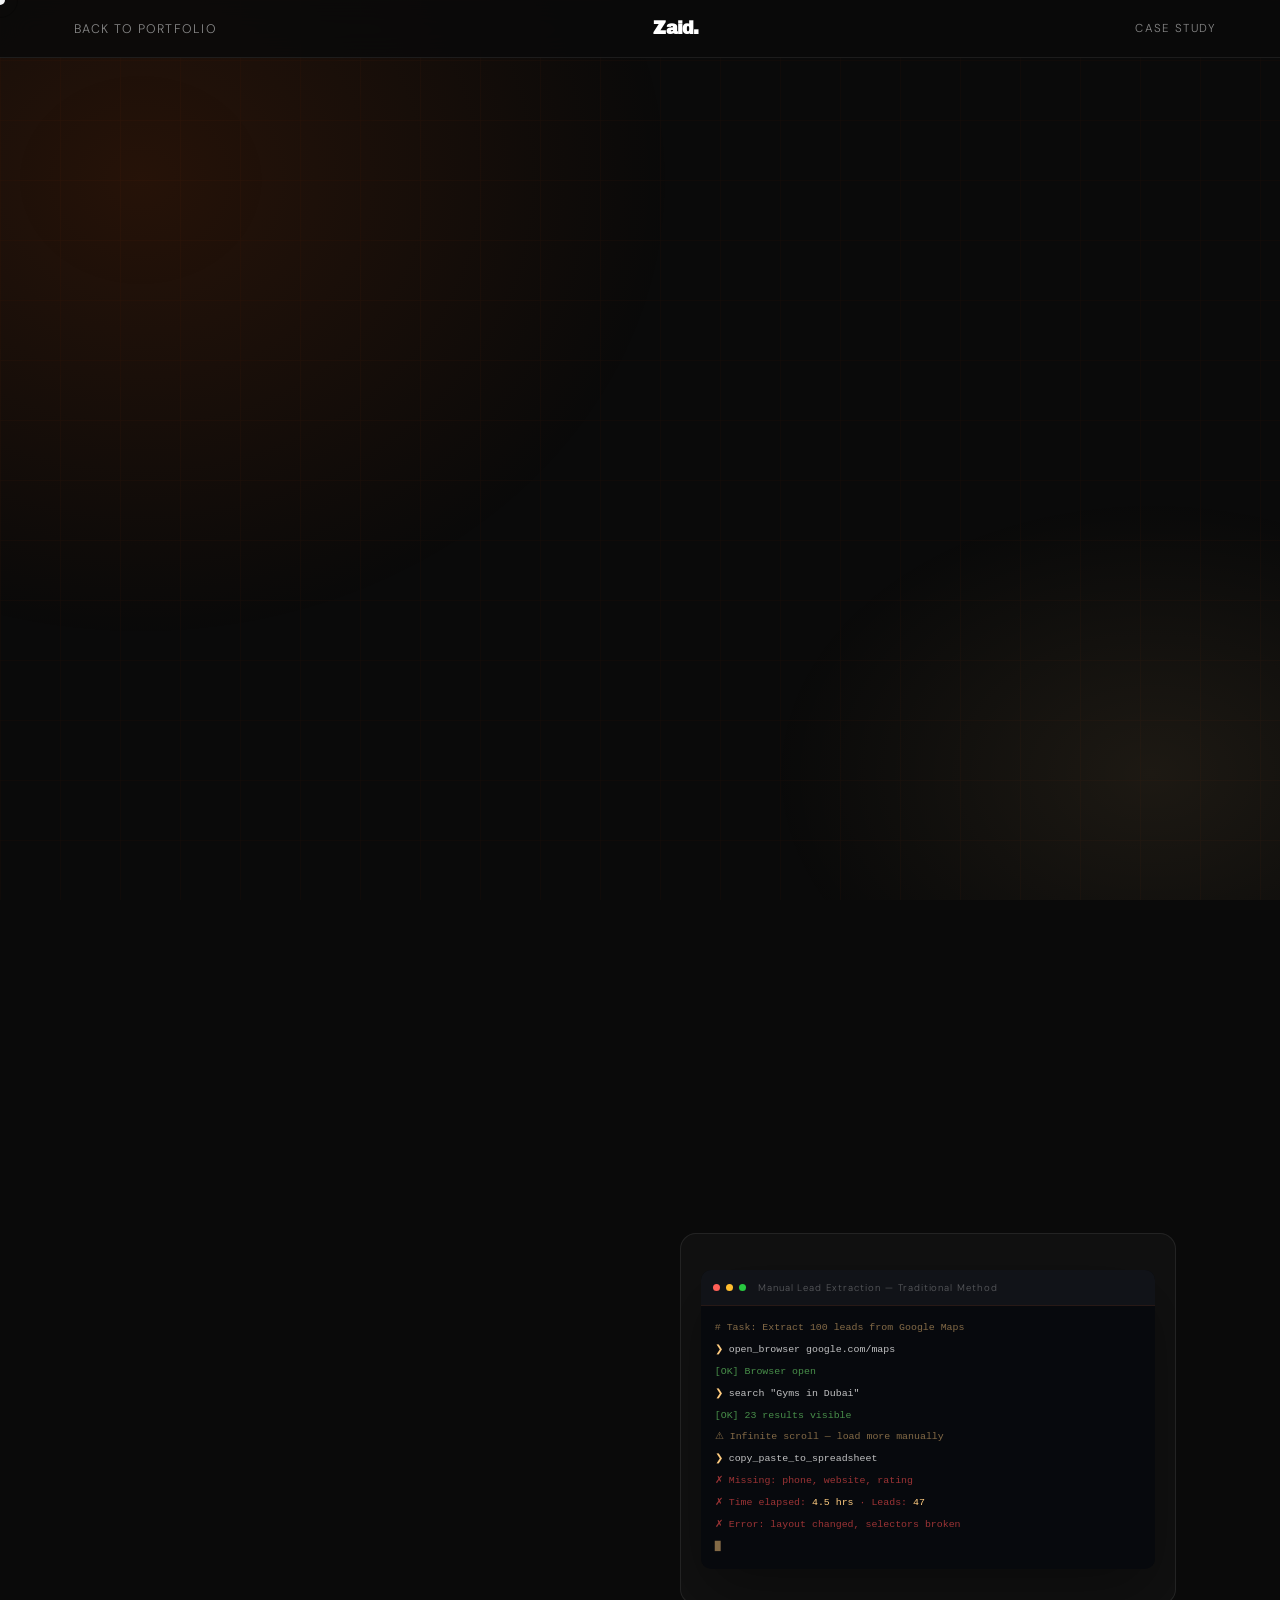
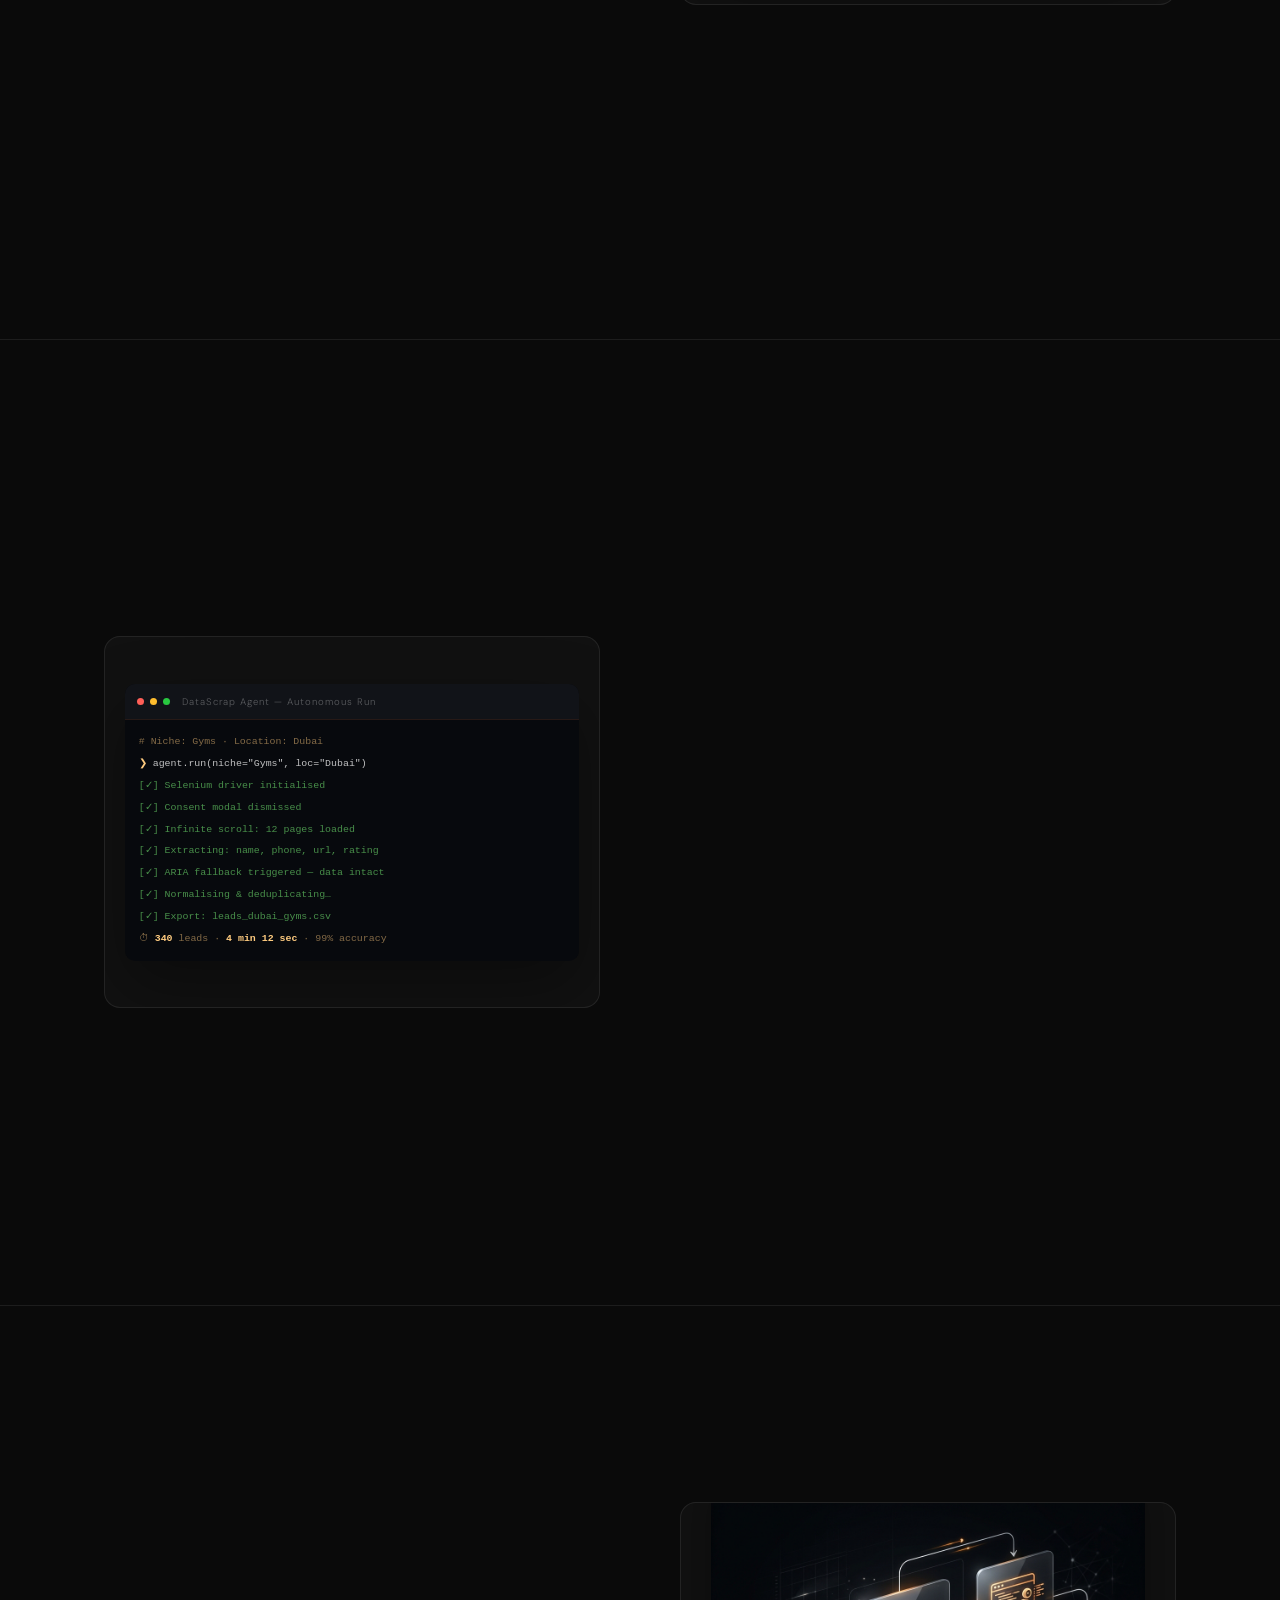
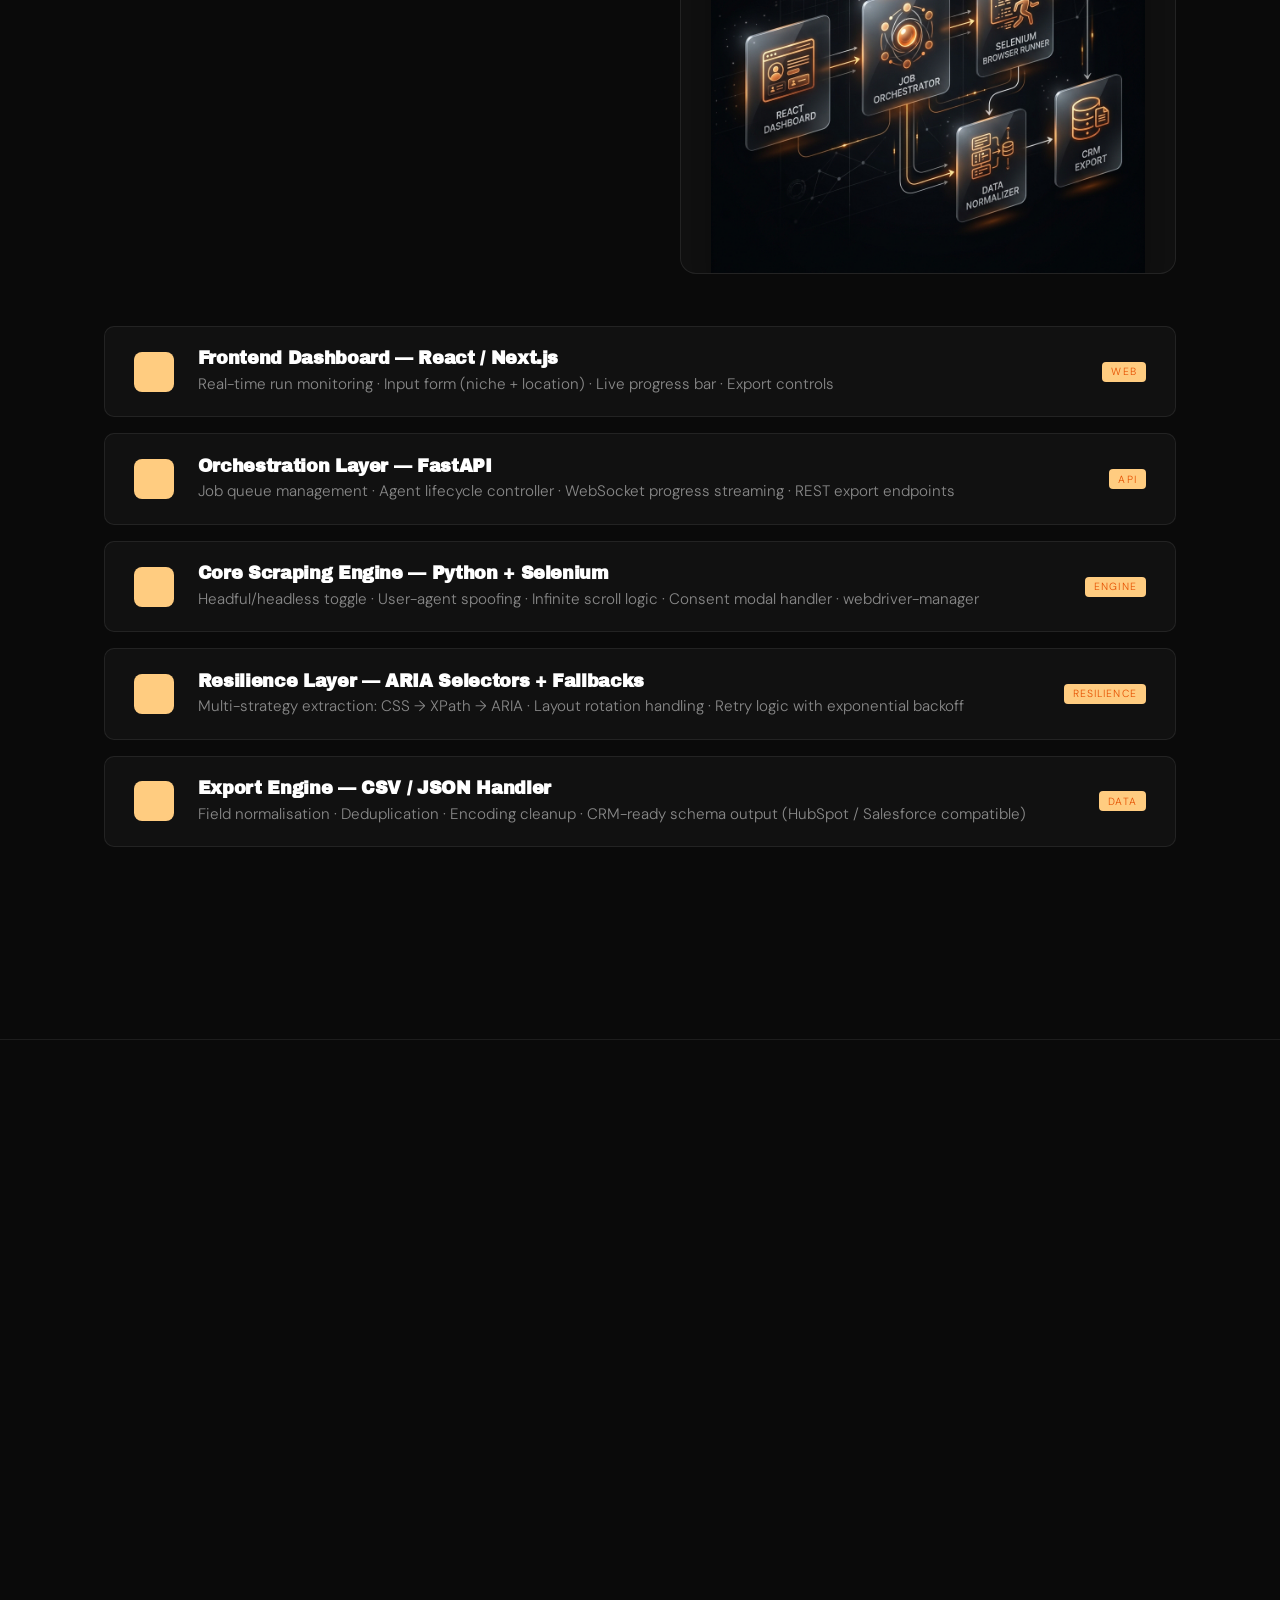
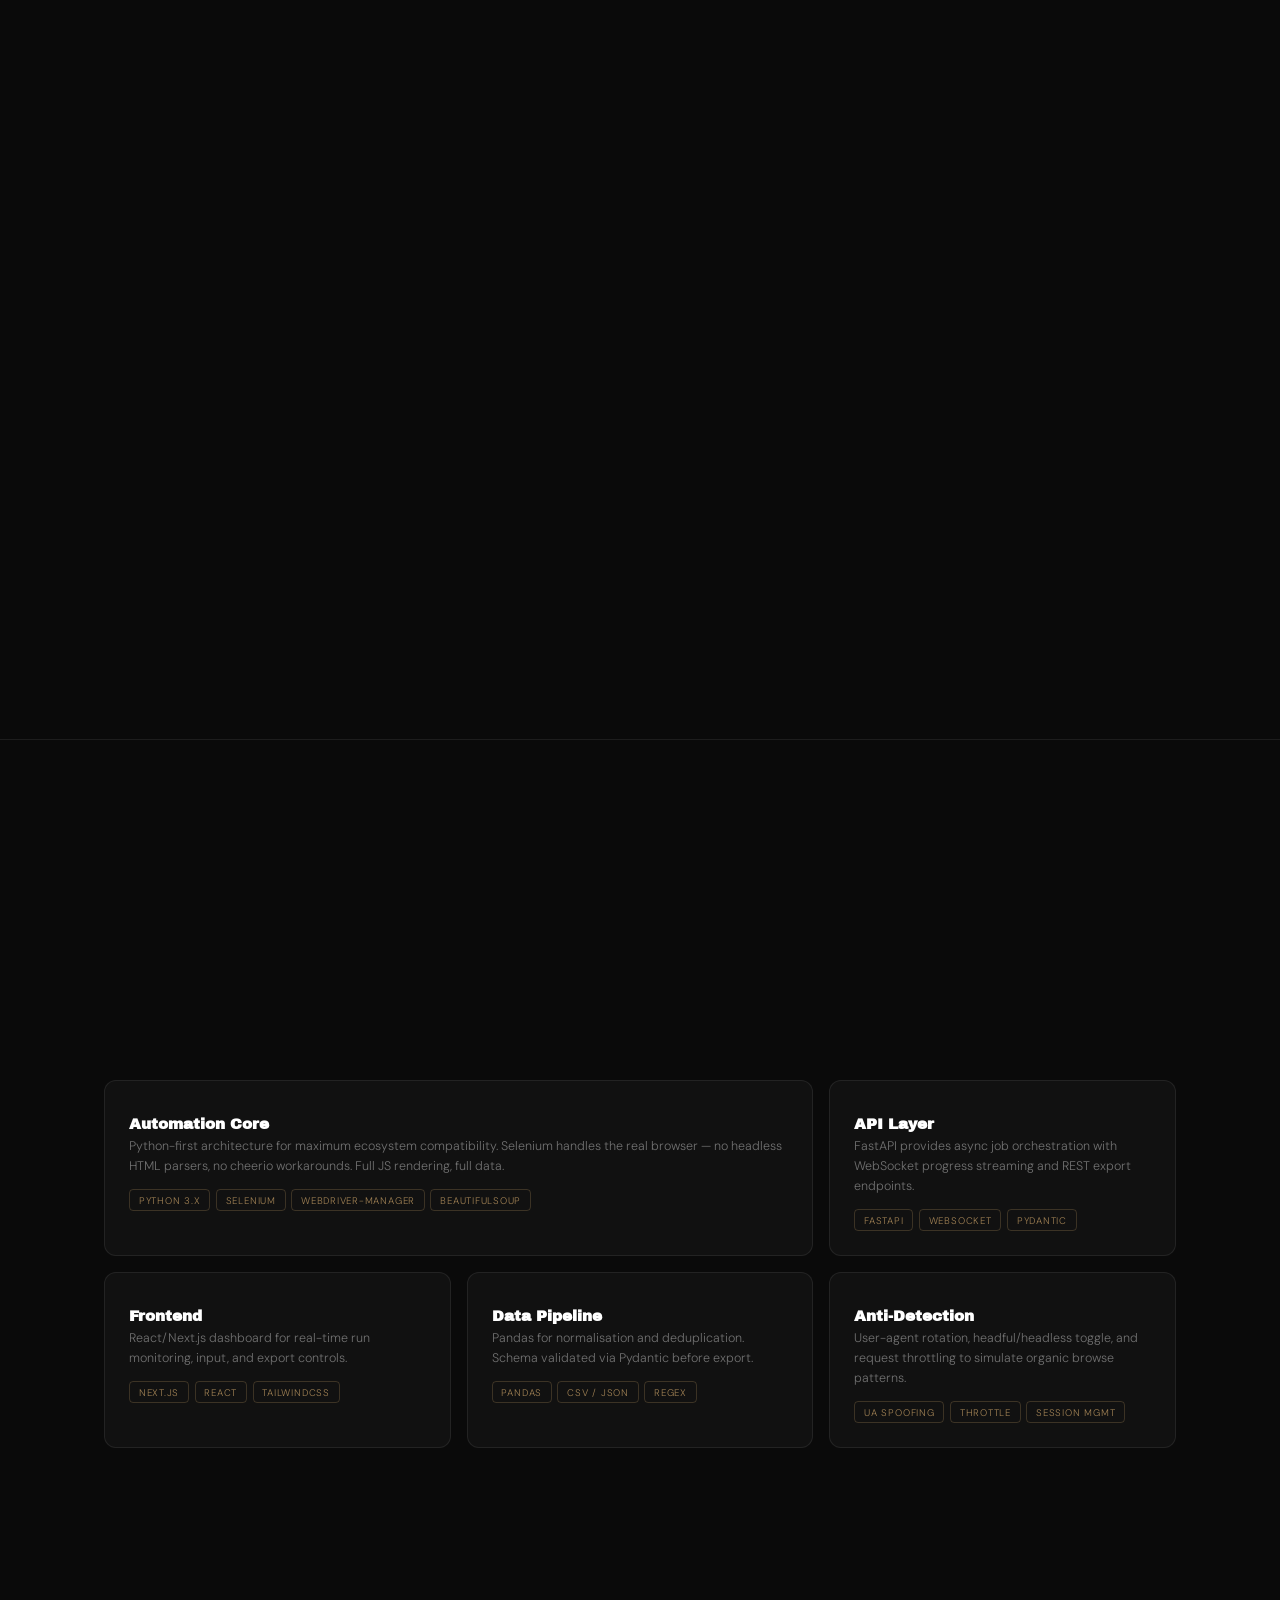
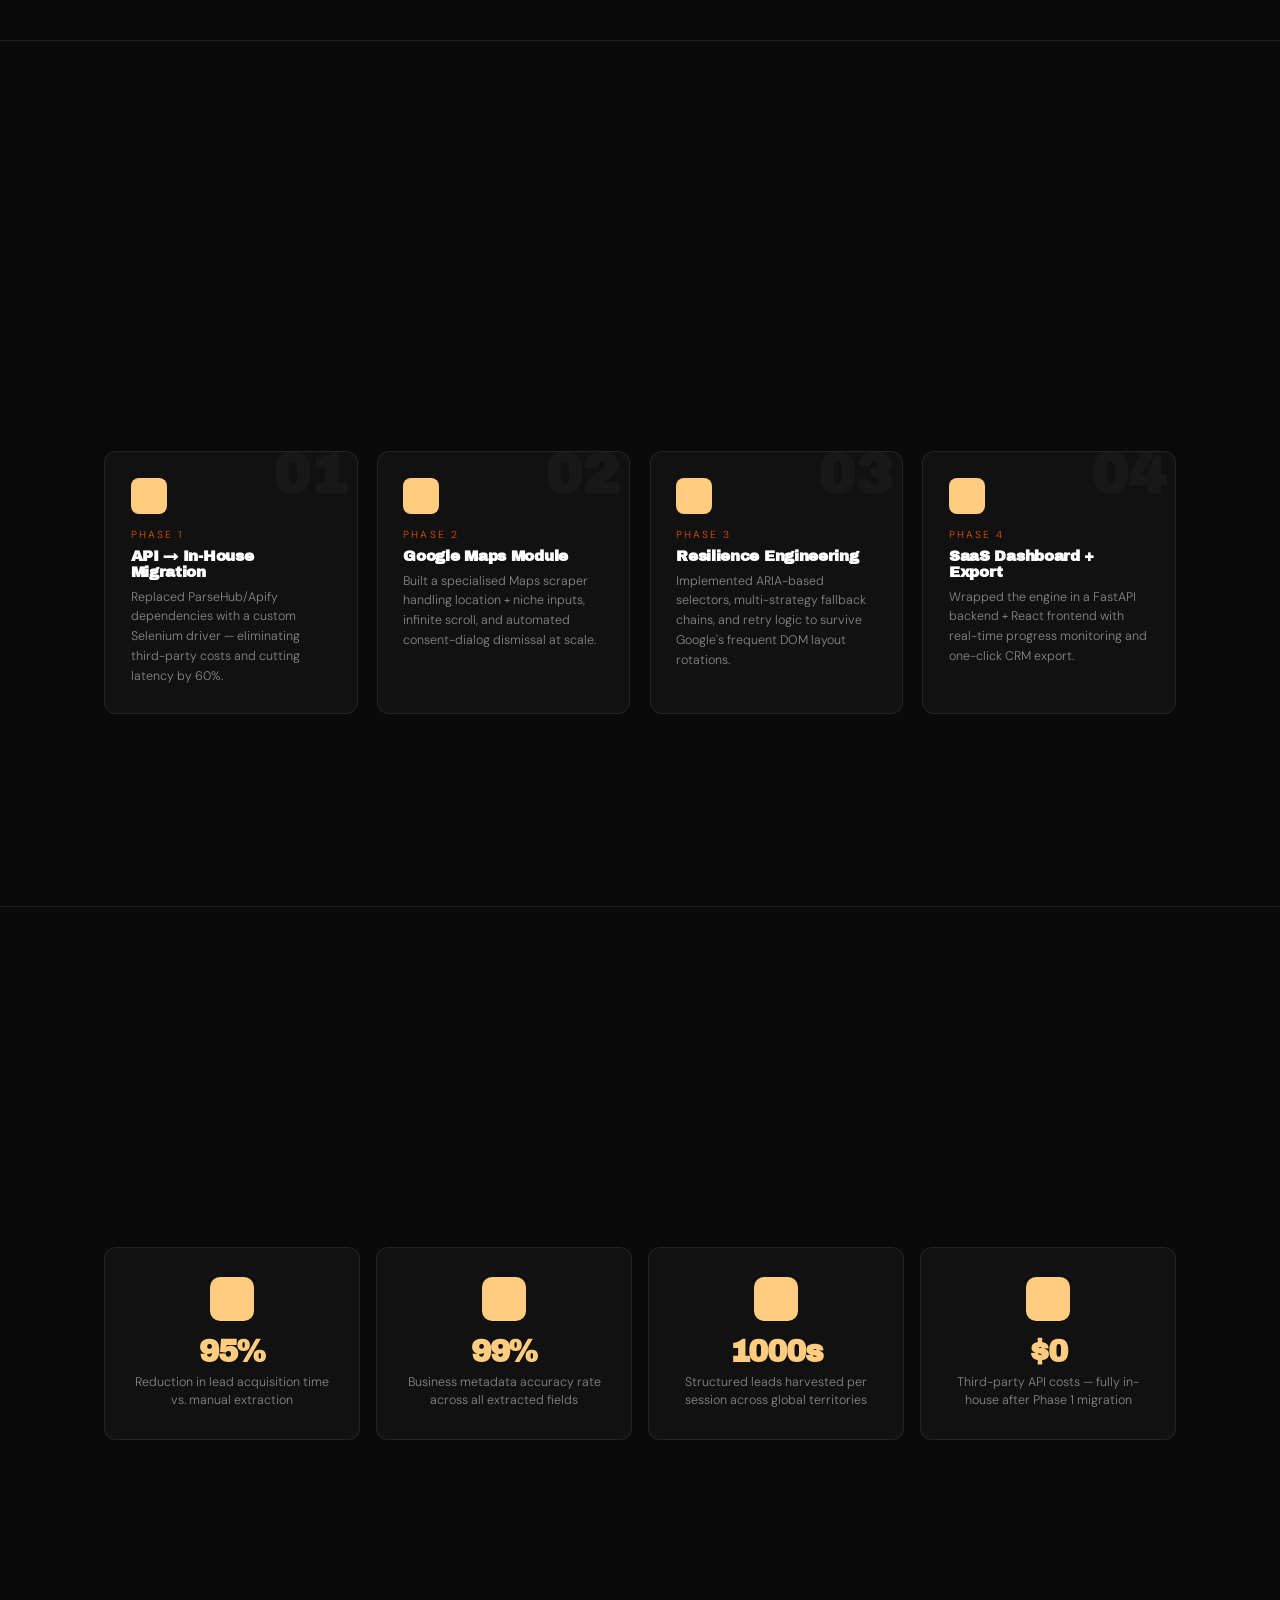
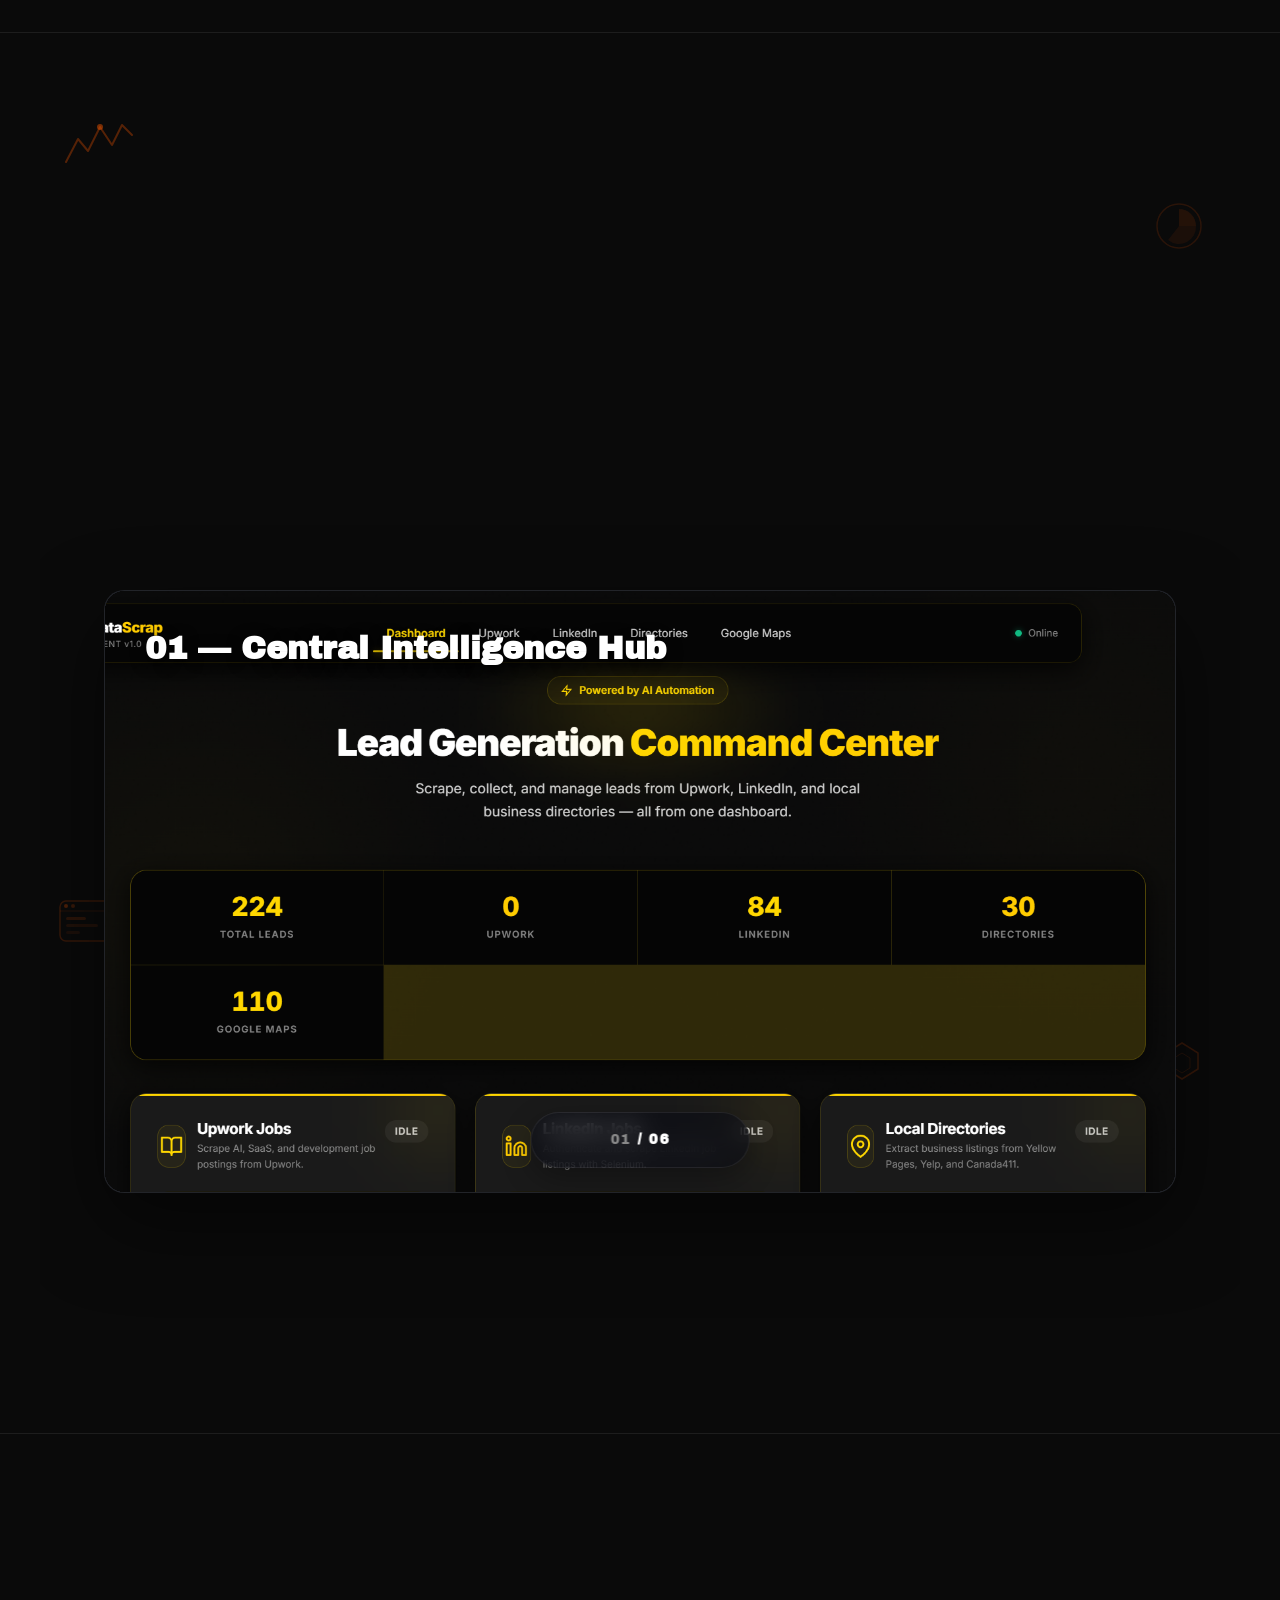
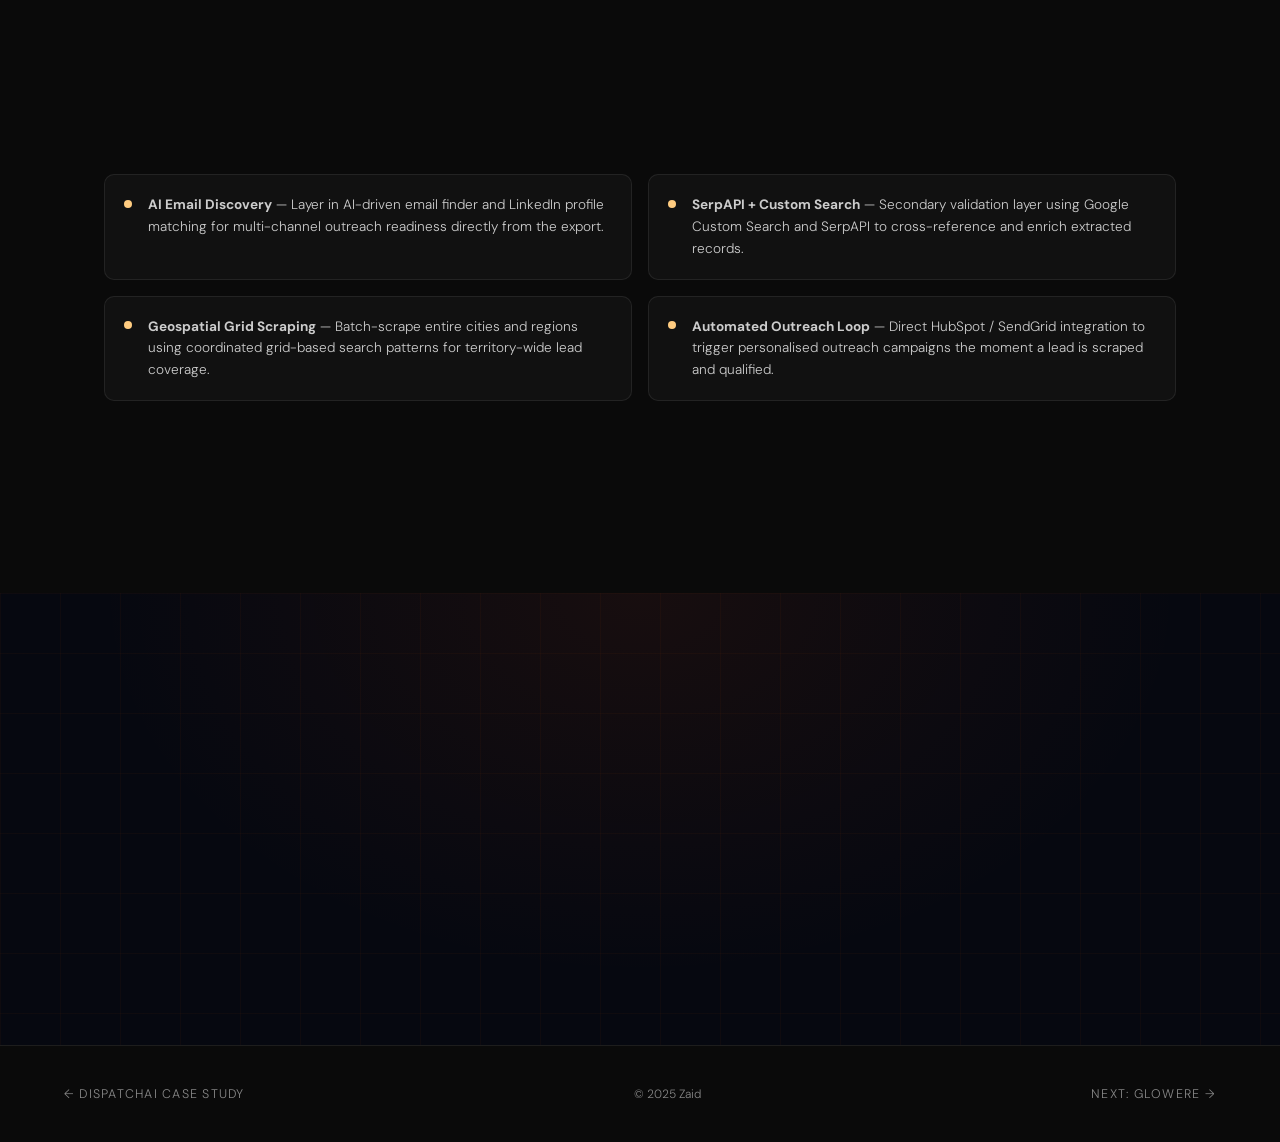
==== case-datascrap.html @ 64cce2a7 "feat: complete portfolio overhaul with DataScrap, improved AI, and design refinements (secure)" ====
<!DOCTYPE html>
<html lang="en">
<head>
<meta charset="UTF-8"/>
<meta name="viewport" content="width=device-width,initial-scale=1.0"/>
<title>DataScrap Agent — Autonomous Lead Generation · Case Study</title>
<link rel="preconnect" href="https://fonts.googleapis.com"/>
<link rel="preconnect" href="https://fonts.gstatic.com" crossorigin/>
<link href="https://fonts.googleapis.com/css2?family=Archivo+Black&family=Archivo:wght@300;400;500;600;700&family=DM+Sans:ital,opsz,wght@0,9..40,300;0,9..40,400;0,9..40,500;1,9..40,300&display=swap" rel="stylesheet"/>
<script src="https://unpkg.com/@phosphor-icons/web@2.1.1/src/index.js"></script>
<script src="https://cdnjs.cloudflare.com/ajax/libs/gsap/3.12.5/gsap.min.js"></script>
<script src="https://cdnjs.cloudflare.com/ajax/libs/gsap/3.12.5/ScrollTrigger.min.js"></script>
<style>
*,*::before,*::after{box-sizing:border-box;margin:0;padding:0}
:root{
  --bg:#0a0a0a;--ink:#ffffff;--mid:#ccc;--soft:#888;--faint:rgba(255,255,255,0.03);--border:rgba(255,255,255,0.08);
  --amber:#E65100;--amber-light:#FFCC80;--amber-glow:rgba(255,204,128,0.25);
  --fd:'Archivo Black',sans-serif;--fb:'DM Sans',sans-serif;
}
html{scroll-behavior:smooth}
body{background:var(--bg);color:var(--ink);font-family:var(--fb);font-weight:300;overflow-x:hidden;cursor:none}
.cursor{position:fixed;width:10px;height:10px;background:var(--ink);border-radius:50%;pointer-events:none;z-index:9999;transform:translate(-50%,-50%);mix-blend-mode:difference}
.cursor-ring{position:fixed;width:36px;height:36px;border:1px solid rgba(0,0,0,0.25);border-radius:50%;pointer-events:none;z-index:9998;transform:translate(-50%,-50%);transition:width .3s,height .3s,border-color .3s}
body:has(a:hover) .cursor-ring,body:has(button:hover) .cursor-ring{width:54px;height:54px;border-color:var(--amber)}

nav{position:fixed;top:0;left:0;right:0;z-index:1000;padding:1.2rem 5vw;display:flex;align-items:center;justify-content:space-between;background:rgba(10,10,10,0.85);backdrop-filter:blur(14px);border-bottom:1px solid var(--border)}
.nav-back{display:inline-flex;align-items:center;gap:.6rem;font-size:.78rem;letter-spacing:.1em;text-transform:uppercase;color:var(--soft);text-decoration:none;transition:color .3s}
.nav-back:hover{color:var(--amber)}
.nav-back i{font-size:1rem}
.nav-logo{font-family:var(--fd);font-size:1.1rem;font-weight:800;letter-spacing:-.04em;color:var(--ink);text-decoration:none}
.nav-tag{font-size:.72rem;letter-spacing:.12em;text-transform:uppercase;color:var(--soft)}

/* HERO */
.cs-hero{min-height:100vh;background:#060810;display:flex;flex-direction:column;justify-content:flex-end;padding:0 5vw 6rem;position:relative;overflow:hidden}
.hero-grid-bg{position:absolute;inset:0;opacity:.06;background-image:linear-gradient(rgba(230,81,0,0.5) 1px,transparent 1px),linear-gradient(90deg,rgba(230,81,0,0.5) 1px,transparent 1px);background-size:60px 60px}
.hero-glow{position:absolute;top:-20%;left:-10%;width:70%;height:100%;background:radial-gradient(ellipse at 30% 40%,rgba(230,81,0,0.13),transparent 60%);pointer-events:none}
.hero-glow2{position:absolute;bottom:-10%;right:-5%;width:50%;height:60%;background:radial-gradient(ellipse at 70% 60%,rgba(255,204,128,0.08),transparent 60%);pointer-events:none}
.cs-hero-content{position:relative;z-index:2;max-width:900px}
.cs-eyebrow{display:inline-flex;align-items:center;gap:.6rem;font-size:.9rem;letter-spacing:.35em;text-transform:uppercase;color:var(--amber-light);margin-bottom:2rem;opacity:0}
.cs-hero-title{font-family:var(--fd);font-size:clamp(3rem,7vw,7rem);font-weight:800;line-height:.95;letter-spacing:-.04em;color:#fff;margin-bottom:1.8rem;opacity:0}
.cs-hero-title span{color:var(--amber-light)}
.cs-hero-summary{font-size:clamp(1.05rem,1.6vw,1.25rem);line-height:1.8;color:rgba(255,255,255,0.65);max-width:650px;opacity:0}
.cs-hero-meta{display:flex;gap:3.5rem;margin-top:4.2rem;flex-wrap:wrap;opacity:0}
.meta-label{font-size:.75rem;letter-spacing:.25em;text-transform:uppercase;color:rgba(255,255,255,.28);margin-bottom:.4rem}
.meta-value{font-size:.88rem;color:rgba(255,255,255,.72)}

.cs-body{background:transparent}
.cs-section{padding:12rem 5vw;max-width:1200px;margin:0 auto}
.label{font-size:.9rem;letter-spacing:.35em;text-transform:uppercase;color:var(--amber);margin-bottom:1.2rem;display:flex;align-items:center;gap:.7rem;opacity:0}
.cs-title{font-family:var(--fd);font-size:clamp(2.5rem,5.5vw,4.2rem);font-weight:800;letter-spacing:-.04em;line-height:1.05;margin-bottom:1.8rem;color:var(--ink);opacity:0}
.cs-body-text{font-size:1.15rem;line-height:1.85;color:rgba(255,255,255,0.85);opacity:0}
.sec-line{width:100%;height:1px;background:var(--border)}

/* TWO COL */
.two-col{display:grid;grid-template-columns:1fr 1fr;gap:5rem;align-items:center}
.two-col.rev{direction:rtl}
.two-col.rev>*{direction:ltr}
.col-visual{background:var(--faint);border-radius:16px;aspect-ratio:4/3;display:flex;align-items:center;justify-content:center;border:1px solid var(--border);overflow:hidden;padding:0}

/* TERMINAL MOCK */
.terminal{width:88%;background:#07090d;border-radius:10px;overflow:hidden;box-shadow:0 24px 64px rgba(0,0,0,.35);font-family:'Courier New',monospace;margin:0}
.term-top{background:#111318;height:36px;display:flex;align-items:center;padding:0 12px;gap:6px;border-bottom:1px solid rgba(230,81,0,.1)}
.term-dot{width:7px;height:7px;border-radius:50%}
.term-title{font-size:.6rem;color:rgba(255,255,255,.3);margin-left:6px;letter-spacing:.1em;font-family:var(--fb)}
.term-body{padding:14px;display:flex;flex-direction:column;gap:6px;font-size:.62rem;line-height:1.6}
.term-line{color:rgba(255,255,255,.45)}
.term-line .prompt{color:var(--amber-light)}
.term-line .cmd{color:rgba(255,255,255,.75)}
.term-line .out{color:rgba(100,200,100,.7)}
.term-line .info{color:rgba(255,204,128,.5)}
.term-line .num{color:var(--amber-light);font-weight:700}
.blink{animation:blink .8s step-end infinite}
@keyframes blink{0%,100%{opacity:1}50%{opacity:0}}

/* ARCHITECTURE LAYERS */
.arch-layers{display:flex;flex-direction:column;gap:1rem;margin-top:2.5rem}
.arch-layer{background:var(--faint);border:1px solid var(--border);border-radius:10px;padding:1.4rem 1.8rem;display:flex;align-items:center;gap:1.5rem;transition:border-color .3s,box-shadow .3s}
.arch-layer:hover{border-color:var(--amber-light);box-shadow:0 4px 20px rgba(230,81,0,.08)}
.al-icon{width:40px;height:40px;border-radius:8px;background:var(--amber-light);display:flex;align-items:center;justify-content:center;flex-shrink:0;color:var(--amber);font-size:1.1rem}
.al-name{font-family:var(--fd);font-size:1.1rem;font-weight:700;letter-spacing:-.02em;color:var(--ink);margin-bottom:.35rem}
.al-tech{font-size:0.95rem;color:rgba(255,255,255,0.5)}
.al-badge{margin-left:auto;font-size:.65rem;letter-spacing:.1em;text-transform:uppercase;padding:.22rem .6rem;border-radius:4px;background:var(--amber-light);color:var(--amber);flex-shrink:0}

/* PIPELINE FLOW */
.pipeline{display:flex;flex-direction:column;gap:0;margin-top:2.5rem}
.pipe-step{display:flex;align-items:flex-start;gap:1.4rem;opacity:0}
.pipe-connector{display:flex;flex-direction:column;align-items:center;flex-shrink:0}
.pipe-node{width:36px;height:36px;border-radius:50%;background:var(--amber-light);display:flex;align-items:center;justify-content:center;color:var(--amber);font-size:.9rem;flex-shrink:0}
.pipe-line{width:1px;height:40px;background:linear-gradient(var(--amber-light),transparent)}
.pipe-step:last-child .pipe-line{display:none}
.pipe-content{padding-bottom:1.8rem}
.pipe-label{font-size:.64rem;letter-spacing:.2em;text-transform:uppercase;color:var(--amber);margin-bottom:.3rem}
.pipe-name{font-family:var(--fd);font-size:1.1rem;font-weight:700;letter-spacing:-.02em;margin-bottom:.5rem}
.pipe-desc{font-size:1.05rem;line-height:1.65;color:rgba(255,255,255,0.6)}
.pipe-tag{display:inline-block;margin-top:.5rem;font-size:.62rem;letter-spacing:.1em;text-transform:uppercase;padding:.2rem .55rem;border-radius:4px;border:1px solid rgba(255,204,128,.2);color:rgba(255,204,128,.65)}

/* PROCESS */
.process-grid{display:grid;grid-template-columns:repeat(4,1fr);gap:1.2rem;margin-top:2.5rem}
.proc-card{background:var(--faint);border:1px solid var(--border);border-radius:12px;padding:1.6rem;position:relative;overflow:hidden;transition:border-color .3s,box-shadow .3s}
.proc-card:hover{border-color:var(--amber-light);box-shadow:0 8px 28px rgba(230,81,0,.07)}
.proc-num{font-family:var(--fd);font-size:3.5rem;font-weight:800;color:rgba(255,255,255,.03);position:absolute;top:-8px;right:10px}
.proc-icon{width:36px;height:36px;border-radius:8px;background:var(--amber-light);display:flex;align-items:center;justify-content:center;margin-bottom:.9rem;color:var(--amber);font-size:1rem}
.proc-label{font-size:.64rem;letter-spacing:.2em;text-transform:uppercase;color:var(--amber);margin-bottom:.4rem}
.proc-name{font-family:var(--fd);font-size:.95rem;font-weight:700;letter-spacing:-.02em;margin-bottom:.5rem}
.proc-desc{font-size:.78rem;line-height:1.6;color:var(--soft)}

/* TECH STACK GRID */
.tech-grid{display:grid;grid-template-columns:repeat(3,1fr);gap:1rem;margin-top:2.5rem}
.tech-card{background:var(--faint);border:1px solid var(--border);border-radius:12px;padding:1.5rem;transition:border-color .3s,transform .3s}
.tech-card:hover{border-color:rgba(255,204,128,.35);transform:translateY(-4px)}
.tech-card:first-child{grid-column:span 2}
.tech-icon{font-size:1.6rem;color:var(--amber-light);margin-bottom:.7rem}
.tech-name{font-family:var(--fd);font-size:.95rem;font-weight:700;color:#fff;margin-bottom:.3rem}
.tech-desc{font-size:.78rem;line-height:1.6;color:rgba(255,255,255,.4)}
.tech-pills{display:flex;flex-wrap:wrap;gap:.35rem;margin-top:.8rem}
.tech-pill{font-size:.6rem;letter-spacing:.08em;text-transform:uppercase;padding:.2rem .55rem;border-radius:4px;border:1px solid rgba(255,204,128,.18);color:rgba(255,204,128,.6)}

/* RESULTS */
.results-grid{display:grid;grid-template-columns:repeat(4,1fr);gap:1rem;margin-top:2.5rem}
.result-card{background:var(--faint);border:1px solid var(--border);border-radius:12px;padding:1.8rem;text-align:center;transition:border-color .3s}
.result-card:hover{border-color:var(--amber-light)}
.result-icon{width:44px;height:44px;border-radius:10px;background:var(--amber-light);display:flex;align-items:center;justify-content:center;margin:0 auto .9rem;color:var(--amber);font-size:1.3rem}
.result-num{font-family:var(--fd);font-size:1.9rem;font-weight:800;letter-spacing:-.04em;margin-bottom:.3rem;color:var(--amber-light)}
.result-label{font-size:.78rem;color:var(--soft);line-height:1.5}

/* ROADMAP */
.roadmap{display:grid;grid-template-columns:1fr 1fr;gap:1rem;margin-top:2.5rem}
.road-item{display:flex;gap:1rem;align-items:flex-start;background:var(--faint);border:1px solid var(--border);border-radius:10px;padding:1.2rem;transition:border-color .3s}
.road-item:hover{border-color:var(--amber-light)}
.road-dot{width:8px;height:8px;border-radius:50%;background:var(--amber-light);margin-top:.35rem;flex-shrink:0}
.road-text{font-size:.85rem;color:var(--mid);line-height:1.6}

/* MEDIA SECTION */
.media-section{position:relative}
.media-video-wrap{border-radius:20px;overflow:hidden;border:1px solid var(--border);margin-bottom:2.4rem;background:#0d0d0d}
.media-video-inner{position:relative;aspect-ratio:16/9}
.media-video{width:100%;height:100%;object-fit:cover;display:block}
.media-video-overlay{position:absolute;inset:0;background:linear-gradient(to bottom,transparent 55%,rgba(10,10,10,.65) 100%);pointer-events:none}
.vid-error .media-video{display:none}
.media-video-fallback{display:none;flex-direction:column;align-items:center;justify-content:center;position:absolute;inset:0;text-align:center}
.vid-error .media-video-fallback{display:flex}
.media-video-caption{display:flex;align-items:center;gap:.8rem;padding:.9rem 1.4rem;border-top:1px solid var(--border);font-size:.75rem;color:var(--soft);letter-spacing:.05em}
.mvc-dot{width:7px;height:7px;border-radius:50%;background:var(--amber-light);box-shadow:0 0 8px var(--amber-glow);flex-shrink:0;animation:pulse-dot 2s ease-in-out infinite}
@keyframes pulse-dot{0%,100%{opacity:1;transform:scale(1)}50%{opacity:.5;transform:scale(.8)}}

/* ── DataScrap Dashboard Showcase ───────────── */
.da-showcase{position:relative;overflow:hidden}

/* Floating SaaS vectors */
.da-floats{position:absolute;inset:0;pointer-events:none;overflow:hidden}
.da-vec{position:absolute;opacity:1}
.da-v1{width:70px;top:6%;left:2%;animation:da-flt1 8s ease-in-out infinite}
.da-v2{width:50px;top:12%;right:3%;animation:da-flt2 10s ease-in-out infinite}
.da-v3{width:60px;bottom:35%;left:1.5%;animation:da-flt1 9s ease-in-out infinite reverse}
.da-v4{width:44px;bottom:25%;right:3%;animation:da-flt2 7s ease-in-out infinite}
.da-v5{width:48px;top:48%;right:1%;animation:da-flt1 11s ease-in-out infinite}
@keyframes da-flt1{0%,100%{transform:translateY(0) rotate(0deg)}50%{transform:translateY(-16px) rotate(5deg)}}
@keyframes da-flt2{0%,100%{transform:translateY(0) rotate(0deg)}50%{transform:translateY(12px) rotate(-4deg)}}

/* Slider */
.da-slider-container{position:relative;width:100%;aspect-ratio:16/9;border-radius:20px;overflow:hidden;border:1px solid var(--border);background:#0f1117;box-shadow:0 30px 80px rgba(0,0,0,0.5);margin-bottom:3rem}
.da-slider-track{display:flex;height:100%;will-change:transform;transition:transform 0.8s cubic-bezier(0.76, 0, 0.24, 1)}
.da-slide{min-width:100%;height:100%;position:relative;cursor:zoom-in;overflow:hidden}
.da-slide img{width:100%;height:100%;object-fit:cover;transition:transform 1.2s ease}
.da-slide:hover img{transform:scale(1.03)}

.da-slider-nav{position:absolute;bottom:1.5rem;left:50%;transform:translateX(-50%);display:flex;align-items:center;gap:1.5rem;z-index:10;background:rgba(10,13,20,0.6);backdrop-filter:blur(12px);padding:0.7rem 1.4rem;border-radius:100px;border:1px solid var(--border);box-shadow:0 10px 30px rgba(0,0,0,0.3)}
.da-nav-btn{background:transparent;border:none;color:var(--mid);font-size:1.1rem;cursor:pointer;transition:all 0.3s;display:flex;align-items:center;justify-content:center;width:32px;height:32px;border-radius:50%}
.da-nav-btn:hover{color:var(--amber-light);background:rgba(255,255,255,0.05)}
.da-nav-btn:active{transform:scale(0.9)}
.da-slider-counter{font-family:var(--fd);font-size:0.85rem;font-weight:700;color:var(--ink);letter-spacing:0.1em;min-width:60px;text-align:center}
.da-slider-counter span{color:var(--soft);font-weight:400}

.da-slide-info{position:absolute;top:2.5rem;left:2.5rem;z-index:5;pointer-events:none}
.da-slide-title{font-family:var(--fd);font-size:clamp(1.2rem,2.5vw,2rem);font-weight:800;color:#fff;text-shadow:0 4px 15px rgba(0,0,0,0.8);opacity:0;transform:translateY(20px);transition:all 0.6s cubic-bezier(0.22,1,0.36,1)}
.da-slide.active .da-slide-title{opacity:1;transform:translateY(0)}

/* Lightbox */
.da-lightbox{display:none;position:fixed;inset:0;z-index:2000;background:rgba(6,8,16,0.92);backdrop-filter:blur(12px);align-items:center;justify-content:center;padding:2rem;cursor:zoom-out;opacity:0;transition:opacity .4s ease}
.da-lightbox.active{display:flex;opacity:1}
.da-lightbox-content{max-width:90%;max-height:85vh;object-fit:contain;border-radius:12px;box-shadow:0 32px 80px rgba(0,0,0,0.6);border:1px solid var(--border);transform:scale(0.9);transition:transform .4s cubic-bezier(.22,1,0.36,1)}
.da-lightbox.active .da-lightbox-content{transform:scale(1)}
.da-close{position:absolute;top:2rem;right:2rem;font-size:1.8rem;color:var(--mid);cursor:pointer;transition:color .3s}
.da-close:hover{color:#fff}

@media(max-width:900px){
  .da-slider-container{aspect-ratio:4/3}
  .da-slide-info{top:1.5rem;left:1.5rem}
}

/* CONCLUSION */
.cs-conclusion{background:#060810;padding:5rem 5vw;text-align:center;position:relative;overflow:hidden}
.cs-conclusion::before{content:'';position:absolute;inset:0;background-image:linear-gradient(rgba(230,81,0,0.04) 1px,transparent 1px),linear-gradient(90deg,rgba(230,81,0,0.04) 1px,transparent 1px);background-size:60px 60px}
.conclusion-text{font-family:var(--fd);font-size:clamp(1.6rem,3vw,2.8rem);font-weight:700;letter-spacing:-.03em;line-height:1.3;max-width:900px;margin:0 auto 2rem;color:#fff;position:relative;opacity:0}
.conclusion-text em{color:var(--amber-light);font-style:normal}
.conclusion-sub{font-size:.93rem;color:rgba(255,255,255,.4);max-width:480px;margin:0 auto 2.5rem;line-height:1.7;position:relative;opacity:0}
.btn-amber{display:inline-flex;align-items:center;gap:.5rem;padding:.85rem 2rem;border-radius:8px;background:var(--amber);color:#fff;text-decoration:none;font-size:.82rem;font-weight:500;letter-spacing:.06em;text-transform:uppercase;transition:background .3s,box-shadow .3s,transform .25s;position:relative;opacity:0}
.btn-amber:hover{background:#bf360c;box-shadow:0 0 28px rgba(230,81,0,.25);transform:scale(1.03)}

.cs-footer{background:transparent;border-top:1px solid var(--border);padding:2.5rem 5vw;display:flex;align-items:center;justify-content:space-between;flex-wrap:wrap;gap:1.2rem}
.cs-footer a{font-size:.78rem;letter-spacing:.1em;text-transform:uppercase;color:var(--soft);text-decoration:none;transition:color .3s}
.cs-footer a:hover{color:var(--amber)}

@media(max-width:900px){
  .two-col,.roadmap{grid-template-columns:1fr;gap:3rem}
  .two-col.rev{direction:ltr}
  .process-grid,.results-grid{grid-template-columns:1fr 1fr}
  .tech-grid{grid-template-columns:1fr}
  .tech-card:first-child{grid-column:span 1}
  .ss-grid{grid-template-columns:1fr 1fr}
  .ss-card.wide{grid-column:span 2}

  /* Mobile Centering */
  .cs-section,.cs-section-sm,.cs-hero-content{text-align:center;padding-top:5rem;padding-bottom:5rem}
  .label{justify-content:center}
  .cs-hero-title{font-size:clamp(2.2rem,9vw,3.5rem) !important;line-height:1.1;word-break:break-word;hyphens:auto}
  .cs-title,.cs-body-text{text-align:center;margin-left:auto;margin-right:auto}
  .cs-body-text{max-width:100% !important}
  
    width:100%;
    margin:0 auto;
    aspect-ratio:auto;
    padding:3rem 0;
    display:flex;
    align-items:center;
    justify-content:center;
  }
  .terminal{width:92%;margin:0 auto}
  .arch-layers{text-align:left}
  .pipe-content{text-align:left}
}
@media(max-width:600px){
  .process-grid,.results-grid{grid-template-columns:1fr}
  .ss-grid{grid-template-columns:1fr}
  .ss-card.wide{grid-column:span 1}
}
</style>
</head>
<body style="background:var(--bg)">
<div class="cursor" id="cursor"></div>
<div class="cursor-ring" id="cursorRing"></div>

<!-- 3D BG CANVAS -->
<canvas id="bg-canvas" style="position:fixed;inset:0;z-index:0;pointer-events:none"></canvas>

<nav>
  <a href="index.html" class="nav-back"><i class="ph ph-arrow-left"></i> Back to Portfolio</a>
  <a href="index.html" class="nav-logo">Zaid.</a>
  <span class="nav-tag">Case Study</span>
</nav>

<!-- HERO -->
<section class="cs-hero" style="background:transparent">
  <div class="hero-grid-bg"></div>
  <div class="hero-glow"></div>
  <div class="hero-glow2"></div>
  <div class="cs-hero-content">
    <p class="cs-eyebrow">Case Study · Python Automation / Data Engineering</p>
    <h1 class="cs-hero-title">Data<span>Scrap</span><br/>Agent</h1>
    <p class="cs-hero-summary">An autonomous, modular lead generation engine that transforms unstructured web data from Google Maps and local directories into high-fidelity, CRM-ready lead databases — reducing acquisition time by 95% with zero manual effort.</p>
    <div class="cs-hero-meta">
      <div><div class="meta-label">Stack</div><div class="meta-value">Python · Selenium · FastAPI</div></div>
      <div><div class="meta-label">Frontend</div><div class="meta-value">React / Next.js</div></div>
      <div><div class="meta-label">Role</div><div class="meta-value">Architect + Full-Stack</div></div>
      <div><div class="meta-label">Type</div><div class="meta-value">Autonomous Agent / SaaS</div></div>
    </div>
  </div>
</section>

<div class="cs-body">

<!-- PROBLEM -->
<div class="cs-section">
  <div class="two-col">
    <div>
      <p class="label">The Problem</p>
      <h2 class="cs-title">Manual B2B lead gen is broken at scale</h2>
      <p class="cs-body-text">Traditional lead generation forces businesses into a painful tradeoff: either pay for static, outdated list databases — or burn hundreds of man-hours manually copying data from dynamic, AJAX-heavy sources like Google Maps.<br/><br/>Off-the-shelf scrapers collapse under anti-bot measures. They can't navigate infinite scroll, handle consent modals, or survive the frequent DOM layout rotations Google deploys. The result: stale data, high cost, and zero scalability.</p>
    </div>
    <div class="col-visual">
      <!-- Animated terminal mock -->
      <div class="terminal">
        <div class="term-top">
          <div class="term-dot" style="background:#ff5f57"></div>
          <div class="term-dot" style="background:#ffbd2e"></div>
          <div class="term-dot" style="background:#28c840"></div>
          <span class="term-title">Manual Lead Extraction — Traditional Method</span>
        </div>
        <div class="term-body">
          <div class="term-line"><span class="info"># Task: Extract 100 leads from Google Maps</span></div>
          <div class="term-line"><span class="prompt">❯ </span><span class="cmd">open_browser google.com/maps</span></div>
          <div class="term-line"><span class="out">  [OK] Browser open</span></div>
          <div class="term-line"><span class="prompt">❯ </span><span class="cmd">search "Gyms in Dubai"</span></div>
          <div class="term-line"><span class="out">  [OK] 23 results visible</span></div>
          <div class="term-line"><span class="info">  ⚠ Infinite scroll — load more manually</span></div>
          <div class="term-line"><span class="prompt">❯ </span><span class="cmd">copy_paste_to_spreadsheet</span></div>
          <div class="term-line" style="color:rgba(255,80,80,.6)">  ✗ Missing: phone, website, rating</div>
          <div class="term-line" style="color:rgba(255,80,80,.6)">  ✗ Time elapsed: <span style="color:var(--amber-light)">4.5 hrs</span> · Leads: <span style="color:var(--amber-light)">47</span></div>
          <div class="term-line" style="color:rgba(255,80,80,.6)">  ✗ Error: layout changed, selectors broken</div>
          <div class="term-line"><span class="info">  <span class="blink">█</span></span></div>
        </div>
      </div>
    </div>
  </div>
</div>

<div class="sec-line"></div>

<!-- SOLUTION -->
<div class="cs-section">
  <div class="two-col rev">
    <div>
      <p class="label">The Solution</p>
      <h2 class="cs-title">A self-driving data factory</h2>
      <p class="cs-body-text">DataScrap Agent is a fully autonomous scraping engine built around a modular, multi-agent architecture. You provide a niche and a location — the agent handles everything else: consent dialogs, infinite scrolling, DOM variance, data normalization, and clean CSV/JSON export.<br/><br/>Built on Selenium for true browser automation, it bypasses the static HTML limitations that break every other scraper. ARIA-based selectors and multi-layer fallback logic ensure the agent keeps extracting even when Google rotates its layout.</p>
    </div>
    <div class="col-visual">
      <div class="terminal">
        <div class="term-top">
          <div class="term-dot" style="background:#ff5f57"></div>
          <div class="term-dot" style="background:#ffbd2e"></div>
          <div class="term-dot" style="background:#28c840"></div>
          <span class="term-title">DataScrap Agent — Autonomous Run</span>
        </div>
        <div class="term-body">
          <div class="term-line"><span class="info"># Niche: Gyms · Location: Dubai</span></div>
          <div class="term-line"><span class="prompt">❯ </span><span class="cmd">agent.run(niche="Gyms", loc="Dubai")</span></div>
          <div class="term-line"><span class="out">  [✓] Selenium driver initialised</span></div>
          <div class="term-line"><span class="out">  [✓] Consent modal dismissed</span></div>
          <div class="term-line"><span class="out">  [✓] Infinite scroll: 12 pages loaded</span></div>
          <div class="term-line"><span class="out">  [✓] Extracting: name, phone, url, rating</span></div>
          <div class="term-line"><span class="out">  [✓] ARIA fallback triggered — data intact</span></div>
          <div class="term-line"><span class="out">  [✓] Normalising &amp; deduplicating…</span></div>
          <div class="term-line"><span class="out">  [✓] Export: leads_dubai_gyms.csv</span></div>
          <div class="term-line"><span class="info">  ⏱ <span class="num">340</span> leads · <span class="num">4 min 12 sec</span> · 99% accuracy</span></div>
        </div>
      </div>
    </div>
  </div>
</div>

<div class="sec-line"></div>

<!-- ARCHITECTURE -->
<div class="cs-section">
  <div class="two-col" style="margin-bottom:3rem">
    <div>
      <p class="label">Architecture</p>
      <h2 class="cs-title">Modular. Resilient. Scalable.</h2>
      <p class="cs-body-text">A decoupled multi-agent system where each component can be swapped, upgraded, or parallelised independently — designed from day one for SaaS-grade scale.</p>
    </div>
    <div class="col-visual">
       <div style="display:flex;flex-direction:column;align-items:center;justify-content:center;gap:1.5rem;width:88%">
          <div style="font-size:.65rem;letter-spacing:.25em;text-transform:uppercase;color:var(--soft);opacity:.5">System Topology Mapping</div>
          <img src="./assets/datascrap/arch-visual.png" alt="Architecture Diagram" style="width:100%;height:auto;border-radius:12px;box-shadow:0 20px 50px rgba(0,0,0,0.3)">
          <div style="background:rgba(230,81,0,0.05);border:1px solid rgba(230,81,0,0.2);padding:.8rem 1.2rem;border-radius:8px;font-size:.75rem;color:var(--amber-light);display:flex;align-items:center;gap:.7rem">
             <i class="ph ph-share-network" style="font-size:1rem"></i>
             <span>Decoupled Multi-Agent Logic</span>
          </div>
       </div>
    </div>
  </div>

  <div class="arch-layers" id="archLayers" style="margin-top:2rem">
    <div class="arch-layer">
      <div class="al-icon"><i class="ph ph-layout"></i></div>
      <div>
        <div class="al-name">Frontend Dashboard — React / Next.js</div>
        <div class="al-tech">Real-time run monitoring · Input form (niche + location) · Live progress bar · Export controls</div>
      </div>
      <div class="al-badge">Web</div>
    </div>
    <div class="arch-layer">
      <div class="al-icon"><i class="ph ph-git-fork"></i></div>
      <div>
        <div class="al-name">Orchestration Layer — FastAPI</div>
        <div class="al-tech">Job queue management · Agent lifecycle controller · WebSocket progress streaming · REST export endpoints</div>
      </div>
      <div class="al-badge">API</div>
    </div>
    <div class="arch-layer">
      <div class="al-icon"><i class="ph ph-robot"></i></div>
      <div>
        <div class="al-name">Core Scraping Engine — Python + Selenium</div>
        <div class="al-tech">Headful/headless toggle · User-agent spoofing · Infinite scroll logic · Consent modal handler · webdriver-manager</div>
      </div>
      <div class="al-badge">Engine</div>
    </div>
    <div class="arch-layer">
      <div class="al-icon"><i class="ph ph-shield-check"></i></div>
      <div>
        <div class="al-name">Resilience Layer — ARIA Selectors + Fallbacks</div>
        <div class="al-tech">Multi-strategy extraction: CSS → XPath → ARIA · Layout rotation handling · Retry logic with exponential backoff</div>
      </div>
      <div class="al-badge">Resilience</div>
    </div>
    <div class="arch-layer">
      <div class="al-icon"><i class="ph ph-export"></i></div>
      <div>
        <div class="al-name">Export Engine — CSV / JSON Handler</div>
        <div class="al-tech">Field normalisation · Deduplication · Encoding cleanup · CRM-ready schema output (HubSpot / Salesforce compatible)</div>
      </div>
      <div class="al-badge">Data</div>
    </div>
  </div>
</div>

<div class="sec-line"></div>

<!-- PIPELINE -->
<div class="cs-section">
  <div class="two-col">
    <div>
      <p class="label">Execution Pipeline</p>
      <h2 class="cs-title">5 steps, zero human input</h2>
      <p class="cs-body-text">Every run follows a strict pipeline that maximises data yield while minimising detection surface. The agent is stateless per job — parallelisable across unlimited niches and geographies simultaneously.</p>
    </div>
    <div class="pipeline" id="pipeline">
      <div class="pipe-step">
        <div class="pipe-connector"><div class="pipe-node"><i class="ph ph-cursor-click"></i></div><div class="pipe-line"></div></div>
        <div class="pipe-content"><div class="pipe-label">Step 01</div><div class="pipe-name">User Input</div><div class="pipe-desc">Dashboard accepts Niche (e.g. "Gyms") + Location (e.g. "Dubai"). Agent constructs the localised search query.</div><div class="pipe-tag">React Form → FastAPI</div></div>
      </div>
      <div class="pipe-step">
        <div class="pipe-connector"><div class="pipe-node"><i class="ph ph-globe"></i></div><div class="pipe-line"></div></div>
        <div class="pipe-content"><div class="pipe-label">Step 02</div><div class="pipe-name">Navigation & Discovery</div><div class="pipe-desc">Selenium launches browser, handles consent modals, fires the Maps search, and performs infinite scroll to reveal all listings.</div><div class="pipe-tag">Selenium · webdriver-manager</div></div>
      </div>
      <div class="pipe-step">
        <div class="pipe-connector"><div class="pipe-node"><i class="ph ph-funnel"></i></div><div class="pipe-line"></div></div>
        <div class="pipe-content"><div class="pipe-label">Step 03</div><div class="pipe-name">Extraction</div><div class="pipe-desc">Parallel extraction of business name, phone, address, website URL, and rating. ARIA fallbacks activate when CSS selectors fail due to layout rotation.</div><div class="pipe-tag">ARIA · XPath · CSS Fallback</div></div>
      </div>
      <div class="pipe-step">
        <div class="pipe-connector"><div class="pipe-node"><i class="ph ph-broom"></i></div><div class="pipe-line"></div></div>
        <div class="pipe-content"><div class="pipe-label">Step 04</div><div class="pipe-name">Cleaning & Normalisation</div><div class="pipe-desc">Deduplication, phone number standardisation, URL validation, and encoding cleanup. Output is CRM-ingestion-ready.</div><div class="pipe-tag">pandas · regex · pydantic</div></div>
      </div>
      <div class="pipe-step">
        <div class="pipe-connector"><div class="pipe-node"><i class="ph ph-download-simple"></i></div><div class="pipe-line"></div></div>
        <div class="pipe-content"><div class="pipe-label">Step 05</div><div class="pipe-name">Export</div><div class="pipe-desc">Structured CSV / JSON delivered via one-click download or direct CRM integration endpoint. Full audit trail per run.</div><div class="pipe-tag">CSV · JSON · REST API</div></div>
      </div>
    </div>
  </div>
</div>

<div class="sec-line"></div>

<!-- TECH STACK -->
<div class="cs-section">
  <p class="label">Tech Stack</p>
  <h2 class="cs-title">Precision tools, zero bloat</h2>
  <div class="tech-grid" id="techGrid">
    <div class="tech-card">
      <div class="tech-icon"><i class="ph ph-robot"></i></div>
      <div class="tech-name">Automation Core</div>
      <div class="tech-desc">Python-first architecture for maximum ecosystem compatibility. Selenium handles the real browser — no headless HTML parsers, no cheerio workarounds. Full JS rendering, full data.</div>
      <div class="tech-pills">
        <span class="tech-pill">Python 3.x</span>
        <span class="tech-pill">Selenium</span>
        <span class="tech-pill">webdriver-manager</span>
        <span class="tech-pill">BeautifulSoup</span>
      </div>
    </div>
    <div class="tech-card">
      <div class="tech-icon"><i class="ph ph-lightning"></i></div>
      <div class="tech-name">API Layer</div>
      <div class="tech-desc">FastAPI provides async job orchestration with WebSocket progress streaming and REST export endpoints.</div>
      <div class="tech-pills">
        <span class="tech-pill">FastAPI</span>
        <span class="tech-pill">WebSocket</span>
        <span class="tech-pill">Pydantic</span>
      </div>
    </div>
    <div class="tech-card">
      <div class="tech-icon"><i class="ph ph-layout"></i></div>
      <div class="tech-name">Frontend</div>
      <div class="tech-desc">React/Next.js dashboard for real-time run monitoring, input, and export controls.</div>
      <div class="tech-pills">
        <span class="tech-pill">Next.js</span>
        <span class="tech-pill">React</span>
        <span class="tech-pill">TailwindCSS</span>
      </div>
    </div>
    <div class="tech-card">
      <div class="tech-icon"><i class="ph ph-database"></i></div>
      <div class="tech-name">Data Pipeline</div>
      <div class="tech-desc">Pandas for normalisation and deduplication. Schema validated via Pydantic before export.</div>
      <div class="tech-pills">
        <span class="tech-pill">pandas</span>
        <span class="tech-pill">CSV / JSON</span>
        <span class="tech-pill">regex</span>
      </div>
    </div>
    <div class="tech-card">
      <div class="tech-icon"><i class="ph ph-shield-check"></i></div>
      <div class="tech-name">Anti-Detection</div>
      <div class="tech-desc">User-agent rotation, headful/headless toggle, and request throttling to simulate organic browse patterns.</div>
      <div class="tech-pills">
        <span class="tech-pill">UA Spoofing</span>
        <span class="tech-pill">Throttle</span>
        <span class="tech-pill">Session mgmt</span>
      </div>
    </div>
  </div>
</div>

<div class="sec-line"></div>

<!-- IMPLEMENTATION -->
<div class="cs-section">
  <p class="label">Implementation Process</p>
  <h2 class="cs-title">Built in phases, shipped in production</h2>
  <div class="process-grid">
    <div class="proc-card"><span class="proc-num">01</span><div class="proc-icon"><i class="ph ph-plugs-connected"></i></div><div class="proc-label">Phase 1</div><div class="proc-name">API → In-House Migration</div><div class="proc-desc">Replaced ParseHub/Apify dependencies with a custom Selenium driver — eliminating third-party costs and cutting latency by 60%.</div></div>
    <div class="proc-card"><span class="proc-num">02</span><div class="proc-icon"><i class="ph ph-map-pin"></i></div><div class="proc-label">Phase 2</div><div class="proc-name">Google Maps Module</div><div class="proc-desc">Built a specialised Maps scraper handling location + niche inputs, infinite scroll, and automated consent-dialog dismissal at scale.</div></div>
    <div class="proc-card"><span class="proc-num">03</span><div class="proc-icon"><i class="ph ph-wrench"></i></div><div class="proc-label">Phase 3</div><div class="proc-name">Resilience Engineering</div><div class="proc-desc">Implemented ARIA-based selectors, multi-strategy fallback chains, and retry logic to survive Google's frequent DOM layout rotations.</div></div>
    <div class="proc-card"><span class="proc-num">04</span><div class="proc-icon"><i class="ph ph-upload-simple"></i></div><div class="proc-label">Phase 4</div><div class="proc-name">SaaS Dashboard + Export</div><div class="proc-desc">Wrapped the engine in a FastAPI backend + React frontend with real-time progress monitoring and one-click CRM export.</div></div>
  </div>
</div>

<div class="sec-line"></div>

<!-- RESULTS -->
<div class="cs-section">
  <p class="label">Outcomes</p>
  <h2 class="cs-title">Measurable impact</h2>
  <div class="results-grid">
    <div class="result-card">
      <div class="result-icon"><i class="ph ph-lightning"></i></div>
      <div class="result-num">95%</div>
      <div class="result-label">Reduction in lead acquisition time vs. manual extraction</div>
    </div>
    <div class="result-card">
      <div class="result-icon"><i class="ph ph-check-circle"></i></div>
      <div class="result-num">99%</div>
      <div class="result-label">Business metadata accuracy rate across all extracted fields</div>
    </div>
    <div class="result-card">
      <div class="result-icon"><i class="ph ph-database"></i></div>
      <div class="result-num">1000s</div>
      <div class="result-label">Structured leads harvested per session across global territories</div>
    </div>
    <div class="result-card">
      <div class="result-icon"><i class="ph ph-currency-dollar"></i></div>
      <div class="result-num">$0</div>
      <div class="result-label">Third-party API costs — fully in-house after Phase 1 migration</div>
    </div>
  </div>
</div>

<div class="sec-line"></div>

<!-- VISUALS & MEDIA -->
<div class="cs-section da-showcase">
  <p class="label">Platform Showcase</p>
  <h2 class="cs-title">Dynamic extraction. Scalable leads.</h2>
  <p class="cs-body-text" style="max-width:650px;margin-bottom:3.5rem">A look inside the engine — from the centralized hub to niche-specific scraping loops. Every screen is designed for high-yield lead generation with zero friction.</p>

  <!-- Floating SaaS vectors -->
  <div class="da-floats" aria-hidden="true">
    <svg class="da-vec da-v1" viewBox="0 0 70 50" fill="none"><polyline points="2,45 14,22 24,34 36,10 48,28 58,8 68,18" stroke="rgba(230,81,0,0.35)" stroke-width="2" fill="none" stroke-linecap="round" stroke-linejoin="round"/><circle cx="36" cy="10" r="3" fill="rgba(230,81,0,0.5)"/></svg>
    <svg class="da-vec da-v2" viewBox="0 0 50 50" fill="none"><circle cx="25" cy="25" r="22" stroke="rgba(230,81,0,0.15)" stroke-width="1.5"/><path d="M25 25 L25 8 A17 17 0 0 1 42 25 Z" fill="rgba(230,81,0,0.12)"/><path d="M25 25 L42 25 A17 17 0 0 1 14 39 Z" fill="rgba(230,81,0,0.08)"/></svg>
    <svg class="da-vec da-v3" viewBox="0 0 60 44" fill="none"><rect x="2" y="2" width="56" height="40" rx="6" stroke="rgba(230,81,0,0.2)" stroke-width="1.5"/><line x1="2" y1="12" x2="58" y2="12" stroke="rgba(230,81,0,0.12)" stroke-width="1"/><circle cx="8" cy="7" r="2" fill="rgba(230,81,0,0.3)"/><circle cx="15" cy="7" r="2" fill="rgba(230,81,0,0.2)"/><rect x="8" y="18" width="20" height="3" rx="1.5" fill="rgba(230,81,0,0.15)"/><rect x="8" y="25" width="32" height="3" rx="1.5" fill="rgba(230,81,0,0.1)"/><rect x="8" y="32" width="14" height="3" rx="1.5" fill="rgba(230,81,0,0.08)"/></svg>
    <svg class="da-vec da-v4" viewBox="0 0 44 44" fill="none"><path d="M22 4 L38 14 L38 30 L22 40 L6 30 L6 14 Z" stroke="rgba(230,81,0,0.2)" stroke-width="1.5" fill="none"/><path d="M22 14 L30 19 L30 29 L22 34 L14 29 L14 19 Z" stroke="rgba(230,81,0,0.12)" stroke-width="1" fill="none"/></svg>
  </div>

  <!-- Premium Image Slider -->
  <div class="da-slider-container" id="daSlider">
    <div class="da-slider-track" id="daTrack">
      <div class="da-slide active" data-title="Central Intelligence Hub">
        <img src="./assets/datascrap/1.png" alt="Intelligence Hub">
        <div class="da-slide-info"><h3 class="da-slide-title">01 — Central Intelligence Hub</h3></div>
      </div>
      <div class="da-slide" data-title="Targeted Talent Acquisition">
        <img src="./assets/datascrap/2.png" alt="Talent Acquisition">
        <div class="da-slide-info"><h3 class="da-slide-title">02 — Targeted Talent Acquisition</h3></div>
      </div>
      <div class="da-slide" data-title="Professional Lead Harvesting">
        <img src="./assets/datascrap/3.png" alt="Lead Harvesting">
        <div class="da-slide-info"><h3 class="da-slide-title">03 — Professional Lead Harvesting</h3></div>
      </div>
      <div class="da-slide" data-title="Hyper-Local Discovery Engine">
        <img src="./assets/datascrap/4.png" alt="Discovery Engine">
        <div class="da-slide-info"><h3 class="da-slide-title">04 — Hyper-Local Discovery Engine</h3></div>
      </div>
      <div class="da-slide" data-title="Global Outreach Mapping">
        <img src="./assets/datascrap/5.png" alt="Outreach Mapping">
        <div class="da-slide-info"><h3 class="da-slide-title">05 — Global Outreach Mapping</h3></div>
      </div>
      <div class="da-slide" data-title="High-Yield Data Outcomes">
        <img src="./assets/datascrap/6.png" alt="Data Outcomes">
        <div class="da-slide-info"><h3 class="da-slide-title">06 — High-Yield Data Outcomes</h3></div>
      </div>
    </div>

    <!-- Slider Navigation -->
    <div class="da-slider-nav">
      <button class="da-nav-btn" id="prevSlide"><i class="ph ph-caret-left"></i></button>
      <div class="da-slider-counter"><span id="currIdx">01</span> / 06</div>
      <button class="da-nav-btn" id="nextSlide"><i class="ph ph-caret-right"></i></button>
    </div>
  </div>
</div>

<!-- Lightbox Modal -->
<div class="da-lightbox" id="daLightbox">
  <span class="da-close">&times;</span>
  <img src="" alt="Expanded View" class="da-lightbox-content" id="daLightboxImg">
</div>

<div class="sec-line"></div>

<!-- ROADMAP -->
<div class="cs-section">
  <p class="label">Future Roadmap</p>
  <h2 class="cs-title">The next frontier</h2>
  <div class="roadmap">
    <div class="road-item"><div class="road-dot"></div><div class="road-text"><strong>AI Email Discovery</strong> — Layer in AI-driven email finder and LinkedIn profile matching for multi-channel outreach readiness directly from the export.</div></div>
    <div class="road-item"><div class="road-dot"></div><div class="road-text"><strong>SerpAPI + Custom Search</strong> — Secondary validation layer using Google Custom Search and SerpAPI to cross-reference and enrich extracted records.</div></div>
    <div class="road-item"><div class="road-dot"></div><div class="road-text"><strong>Geospatial Grid Scraping</strong> — Batch-scrape entire cities and regions using coordinated grid-based search patterns for territory-wide lead coverage.</div></div>
    <div class="road-item"><div class="road-dot"></div><div class="road-text"><strong>Automated Outreach Loop</strong> — Direct HubSpot / SendGrid integration to trigger personalised outreach campaigns the moment a lead is scraped and qualified.</div></div>
  </div>
</div>

</div>

<div class="cs-conclusion">
  <div style="position:absolute;inset:0;background:radial-gradient(ellipse at 50% 0%,rgba(230,81,0,0.08),transparent 60%);pointer-events:none"></div>
  <p class="conclusion-text" id="cText">DataScrap Agent proves that <em>the best lead gen tool</em> is one that runs while you sleep.</p>
  <p class="conclusion-sub" id="cSub">SaaS-grade architecture, Python automation, and zero third-party dependencies — a production-ready demonstration of full-stack data engineering expertise.</p>
  <a href="index.html#contact" class="btn-amber" id="cBtn"><i class="ph ph-paper-plane-tilt"></i> Work with Zaid</a>
</div>

<div class="cs-footer">
  <a href="case-dispatch.html">← DispatchAI Case Study</a>
  <span style="font-size:.75rem;color:var(--soft)">&copy; 2025 Zaid</span>
  <a href="case-glowere.html">Next: Glowere →</a>
</div>

<script>
gsap.registerPlugin(ScrollTrigger);
const cursor=document.getElementById('cursor'),ring=document.getElementById('cursorRing');
let mx=0,my=0,rx=0,ry=0;
document.addEventListener('mousemove',e=>{mx=e.clientX;my=e.clientY});
(function loop(){rx+=(mx-rx)*.12;ry+=(my-ry)*.12;cursor.style.left=mx+'px';cursor.style.top=my+'px';ring.style.left=rx+'px';ring.style.top=ry+'px';requestAnimationFrame(loop)})();

// WebGL orb background (amber tinted)
(function initBG(){
  const canvas=document.getElementById('bg-canvas');
  const gl=canvas.getContext('webgl',{alpha:true,antialias:true});
  if(!gl)return;
  function resize(){canvas.width=innerWidth;canvas.height=innerHeight;gl.viewport(0,0,canvas.width,canvas.height)}
  resize();window.addEventListener('resize',resize);
  const vsrc=`attribute vec2 a_pos;void main(){gl_Position=vec4(a_pos,0.,1.);}`;
  const fsrc=`precision highp float;uniform vec2 u_res;uniform float u_time;uniform vec2 u_mouse;vec3 orb(vec2 uv,vec2 center,float size,float t){vec2 d=uv-center;float dist=length(d);float g=exp(-dist*dist/(size*size*2.0));float pulse=0.85+0.15*sin(t*1.2);return vec3(g*pulse*0.56);}void main(){vec2 uv=(gl_FragCoord.xy/u_res)*2.-1.;uv.x*=u_res.x/u_res.y;float t=u_time;vec2 o1=vec2(cos(t*0.23)*0.6,sin(t*0.17)*0.4);vec2 o2=vec2(sin(t*0.19)*0.5+0.3,cos(t*0.28)*0.5-0.1);vec2 o3=vec2(cos(t*0.15)*0.4-0.4,sin(t*0.22)*0.35+0.3);vec2 o4=vec2(sin(t*0.27)*0.35+0.1,cos(t*0.13)*0.45-0.35);vec3 col=vec3(0.);col+=orb(uv,o1,0.38,t*1.1);col+=orb(uv,o2,0.30,t*0.9+1.2);col+=orb(uv,o3,0.25,t*1.3+2.4);col+=orb(uv,o4,0.20,t*0.8+0.7);vec2 mouse=u_mouse/u_res*2.-1.;mouse.x*=u_res.x/u_res.y;float md=length(uv-mouse);col+=vec3(exp(-md*md/0.08)*0.08);col=clamp(col,0.,1.)*vec3(1.0,0.5,0.0);gl_FragColor=vec4(col,col.r*0.6);}`;
  function shader(type,src){const s=gl.createShader(type);gl.shaderSource(s,src);gl.compileShader(s);return s}
  const prog=gl.createProgram();gl.attachShader(prog,shader(gl.VERTEX_SHADER,vsrc));gl.attachShader(prog,shader(gl.FRAGMENT_SHADER,fsrc));gl.linkProgram(prog);gl.useProgram(prog);
  const buf=gl.createBuffer();gl.bindBuffer(gl.ARRAY_BUFFER,buf);gl.bufferData(gl.ARRAY_BUFFER,new Float32Array([-1,-1,1,-1,-1,1,1,1]),gl.STATIC_DRAW);
  const loc=gl.getAttribLocation(prog,'a_pos');gl.enableVertexAttribArray(loc);gl.vertexAttribPointer(loc,2,gl.FLOAT,false,0,0);
  const uRes=gl.getUniformLocation(prog,'u_res'),uTime=gl.getUniformLocation(prog,'u_time'),uMouse=gl.getUniformLocation(prog,'u_mouse');
  gl.enable(gl.BLEND);gl.blendFunc(gl.SRC_ALPHA,gl.ONE_MINUS_SRC_ALPHA);
  let mx2=innerWidth/2,my2=innerHeight/2;document.addEventListener('mousemove',e=>{mx2=e.clientX;my2=e.clientY});
  let start=null;function frame(ts){if(!start)start=ts;const t=(ts-start)/1000;gl.clear(gl.COLOR_BUFFER_BIT);gl.uniform2f(uRes,canvas.width,canvas.height);gl.uniform1f(uTime,t);gl.uniform2f(uMouse,mx2,canvas.height-my2);gl.drawArrays(gl.TRIANGLE_STRIP,0,4);requestAnimationFrame(frame)}requestAnimationFrame(frame);
})();

// Hero entrance
gsap.timeline({delay:.3})
  .fromTo('.cs-eyebrow',{opacity:0,y:20},{opacity:1,y:0,duration:.6,ease:'power2.out'})
  .fromTo('.cs-hero-title',{opacity:0,y:60,filter:'blur(12px)'},{opacity:1,y:0,filter:'blur(0px)',duration:1,ease:'power2.out'},'-=.3')
  .fromTo('.cs-hero-summary',{opacity:0,y:30},{opacity:1,y:0,duration:.7,ease:'power2.out'},'-=.4')
  .fromTo('.cs-hero-meta',{opacity:0,y:20},{opacity:1,y:0,duration:.6},'-=.3');

// Scroll reveals
function sr(el,props,trig){gsap.fromTo(el,{opacity:0,y:35,filter:'blur(5px)'},{opacity:1,y:0,filter:'blur(0px)',duration:.75,ease:'power2.out',...props,scrollTrigger:{trigger:trig||el,start:'top 88%',toggleActions:'play none none none'}})}
document.querySelectorAll('.label').forEach(e=>sr(e,{}));
document.querySelectorAll('.cs-title').forEach(e=>sr(e,{delay:.08}));
document.querySelectorAll('.cs-body-text').forEach(e=>sr(e,{delay:.15}));
document.querySelectorAll('.col-visual').forEach(e=>sr(e,{y:40,duration:.9}));
gsap.fromTo('#archLayers .arch-layer',{opacity:0,y:20},{opacity:1,y:0,stagger:.1,duration:.65,ease:'power2.out',scrollTrigger:{trigger:'#archLayers',start:'top 92%'}});
gsap.fromTo('#pipeline .pipe-step',{opacity:0,x:30},{opacity:1,x:0,stagger:.12,duration:.65,ease:'power2.out',scrollTrigger:{trigger:'#pipeline',start:'top 92%'}});
gsap.fromTo('#techGrid .tech-card',{opacity:0,y:25,scale:.98},{opacity:1,y:0,scale:1,stagger:.08,duration:.6,ease:'power2.out',scrollTrigger:{trigger:'#techGrid',start:'top 92%'}});
gsap.fromTo('.proc-card',{opacity:0,y:40},{opacity:1,y:0,stagger:.1,duration:.65,ease:'power2.out',scrollTrigger:{trigger:'.process-grid',start:'top 85%'}});
gsap.fromTo('.result-card',{opacity:0,y:30,scale:.95},{opacity:1,y:0,scale:1,stagger:.08,duration:.6,ease:'back.out(1.2)',scrollTrigger:{trigger:'.results-grid',start:'top 85%'}});
gsap.fromTo('.road-item',{opacity:0,y:20},{opacity:1,y:0,stagger:.1,duration:.55,ease:'power2.out',scrollTrigger:{trigger:'.roadmap',start:'top 85%'}});
gsap.fromTo('.da-slider-container',{opacity:0,y:40,scale:.98},{opacity:1,y:0,scale:1,duration:1,ease:'power2.out',scrollTrigger:{trigger:'.da-slider-container',start:'top 85%'}});
sr('#cText',{duration:.9},'#cText');
sr('#cSub',{delay:.15},'.cs-conclusion');
sr('#cBtn',{delay:.3},'.cs-conclusion');

// ── DataScrap Slider ──
let currentSlide = 0;
const totalSlides = 6;
const track = document.getElementById('daTrack');
const counter = document.getElementById('currIdx');
const slides = document.querySelectorAll('.da-slide');

function updateSlider() {
  track.style.transform = `translateX(-${currentSlide * 100}%)`;
  counter.innerText = String(currentSlide + 1).padStart(2, '0');
  slides.forEach((s, i) => {
    s.classList.toggle('active', i === currentSlide);
  });
}

document.getElementById('nextSlide').addEventListener('click', () => {
  currentSlide = (currentSlide + 1) % totalSlides;
  updateSlider();
});

document.getElementById('prevSlide').addEventListener('click', () => {
  currentSlide = (currentSlide - 1 + totalSlides) % totalSlides;
  updateSlider();
});

// ── Lightbox Logic ──
const lightbox = document.getElementById('daLightbox');
const lbImg = document.getElementById('daLightboxImg');
document.querySelectorAll('.da-slide').forEach(slide => {
  slide.addEventListener('click', () => {
    const img = slide.querySelector('img');
    if(img){
      lbImg.src = img.src;
      lightbox.classList.add('active');
    }
  });
});
lightbox.addEventListener('click', () => lightbox.classList.remove('active'));
</script>
</body>
</html>
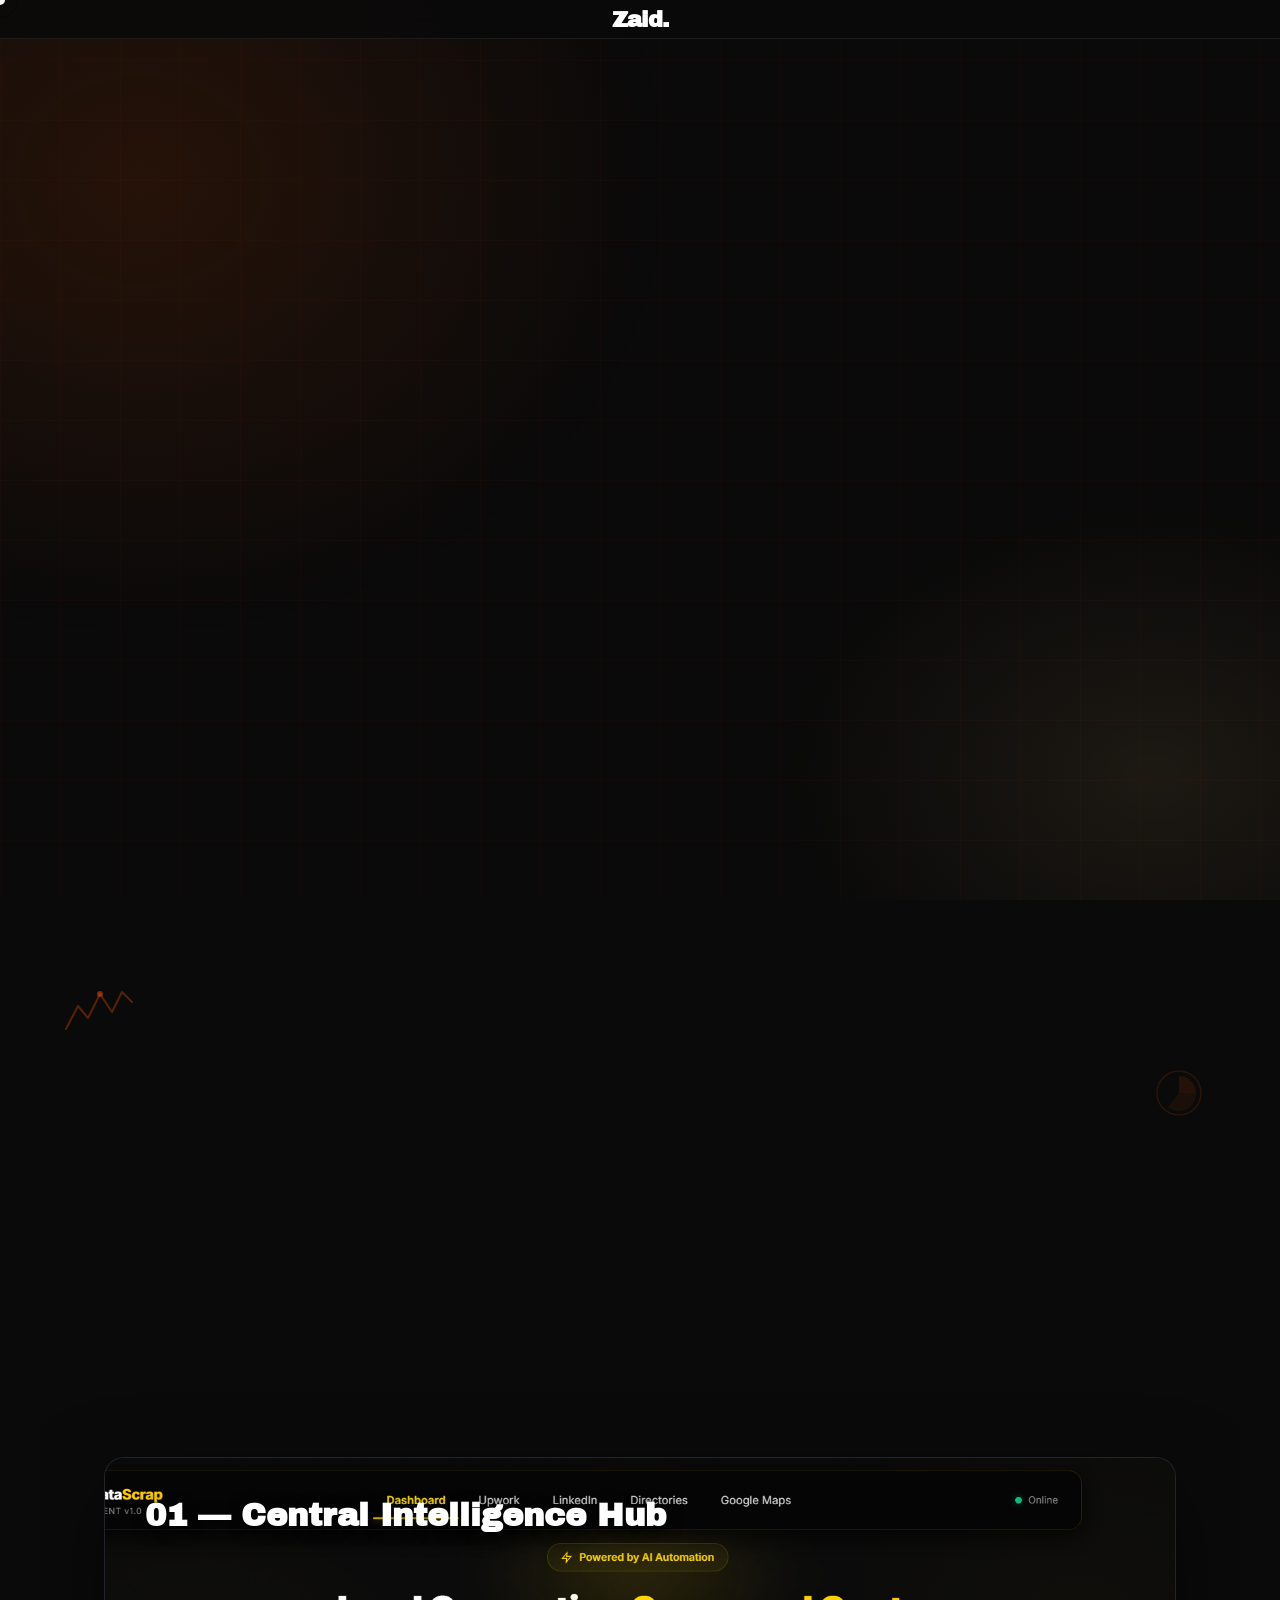
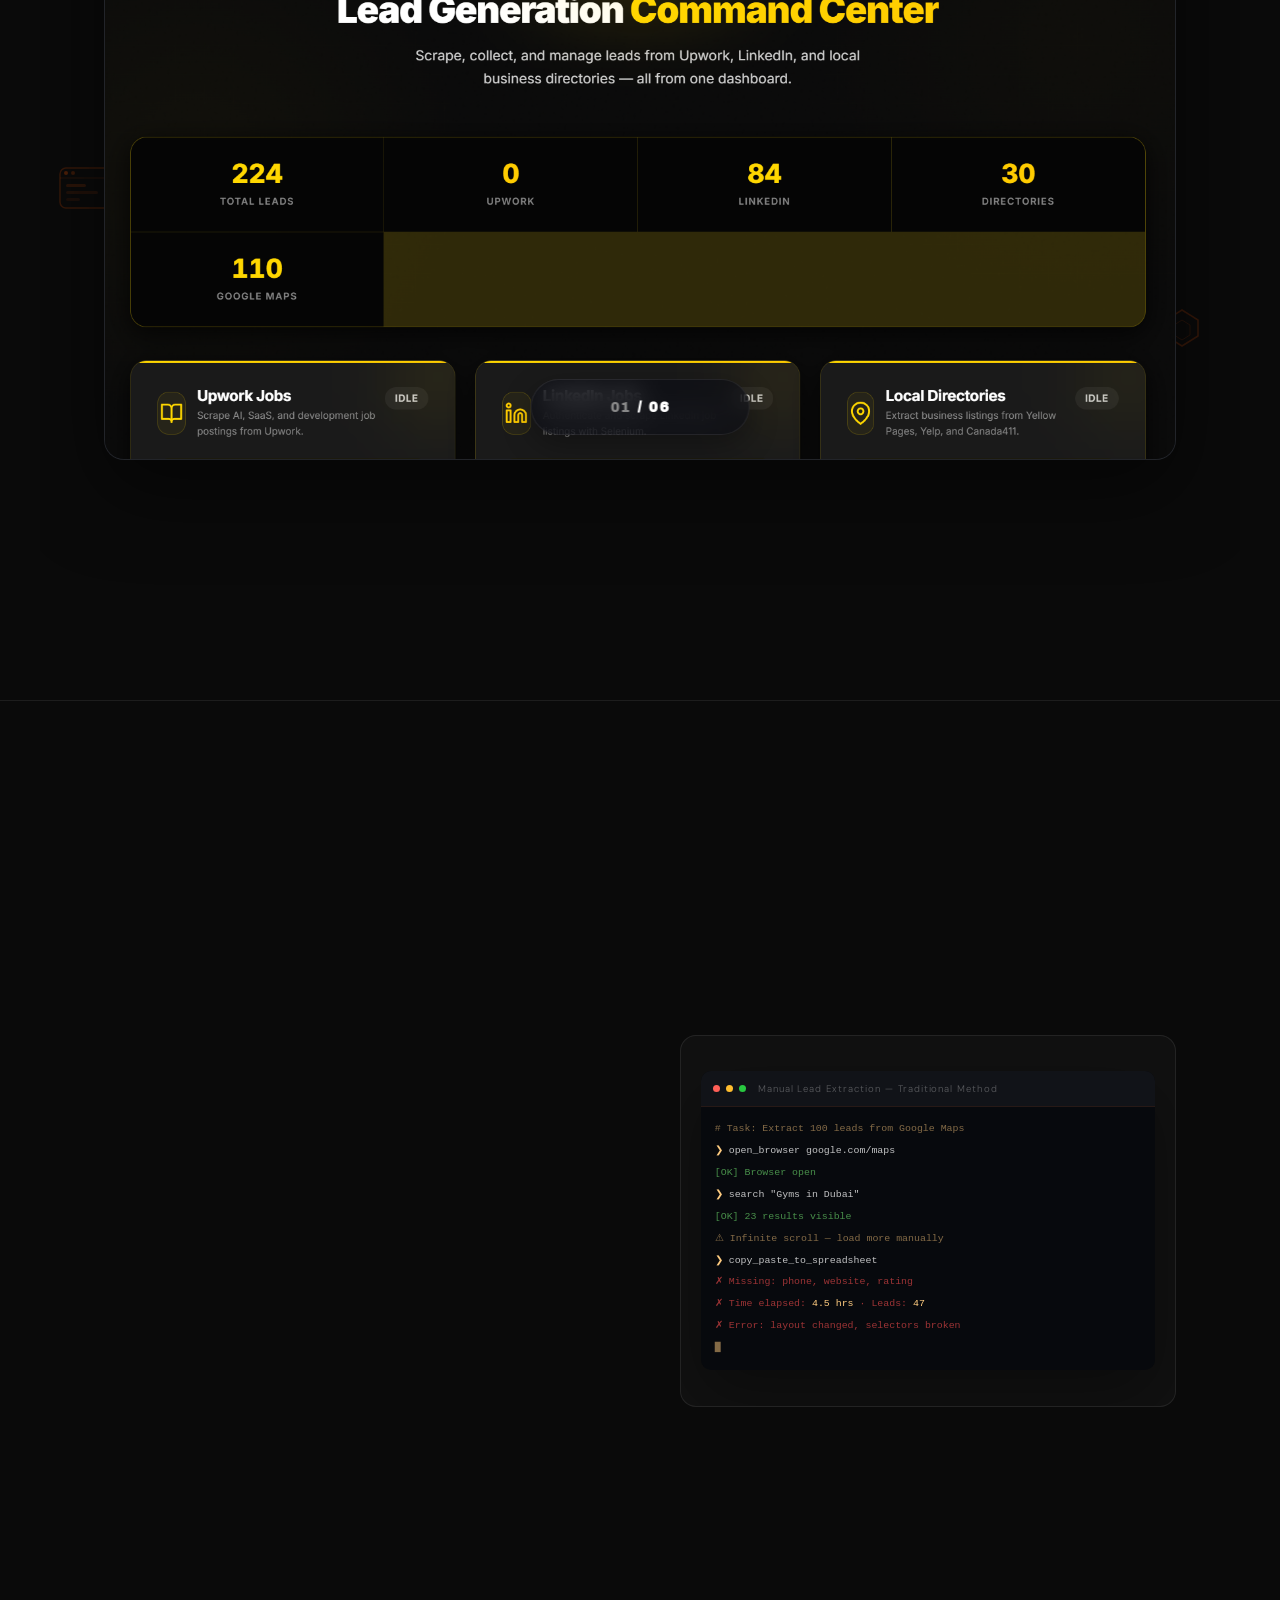
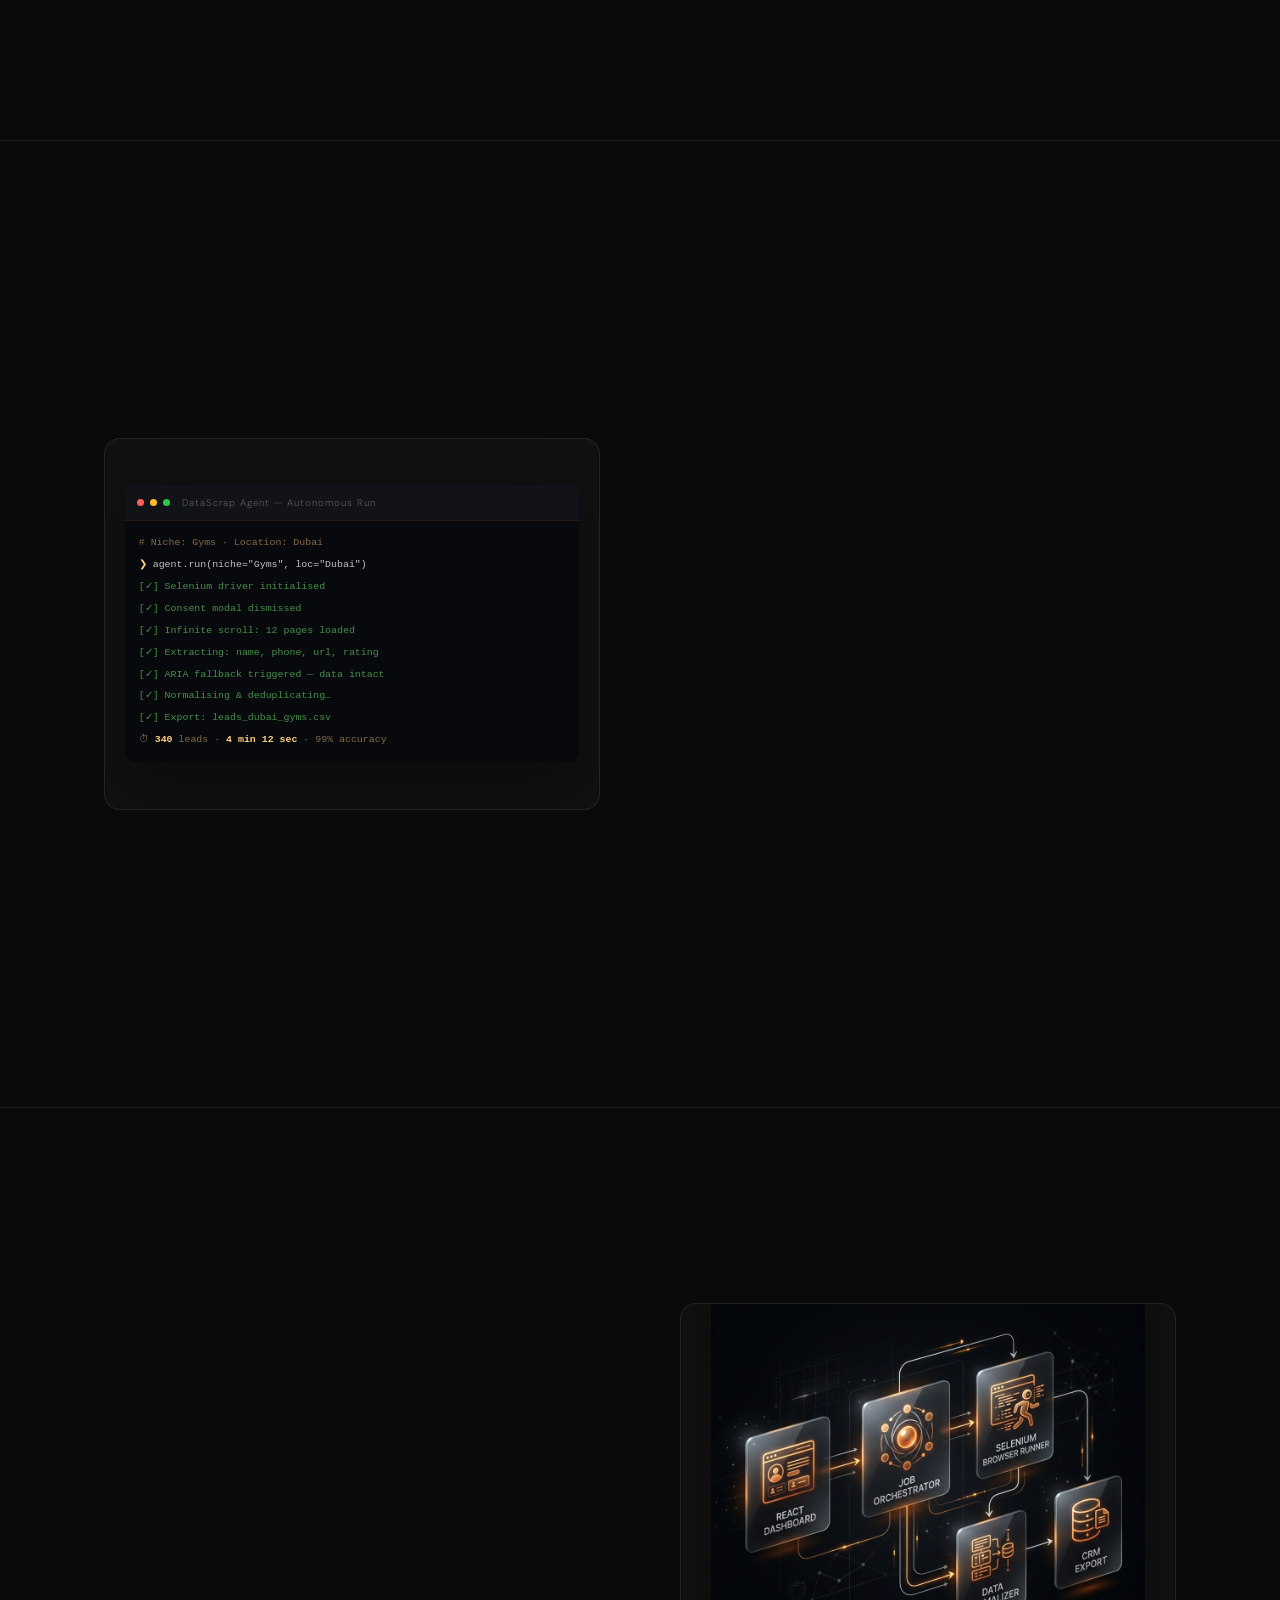
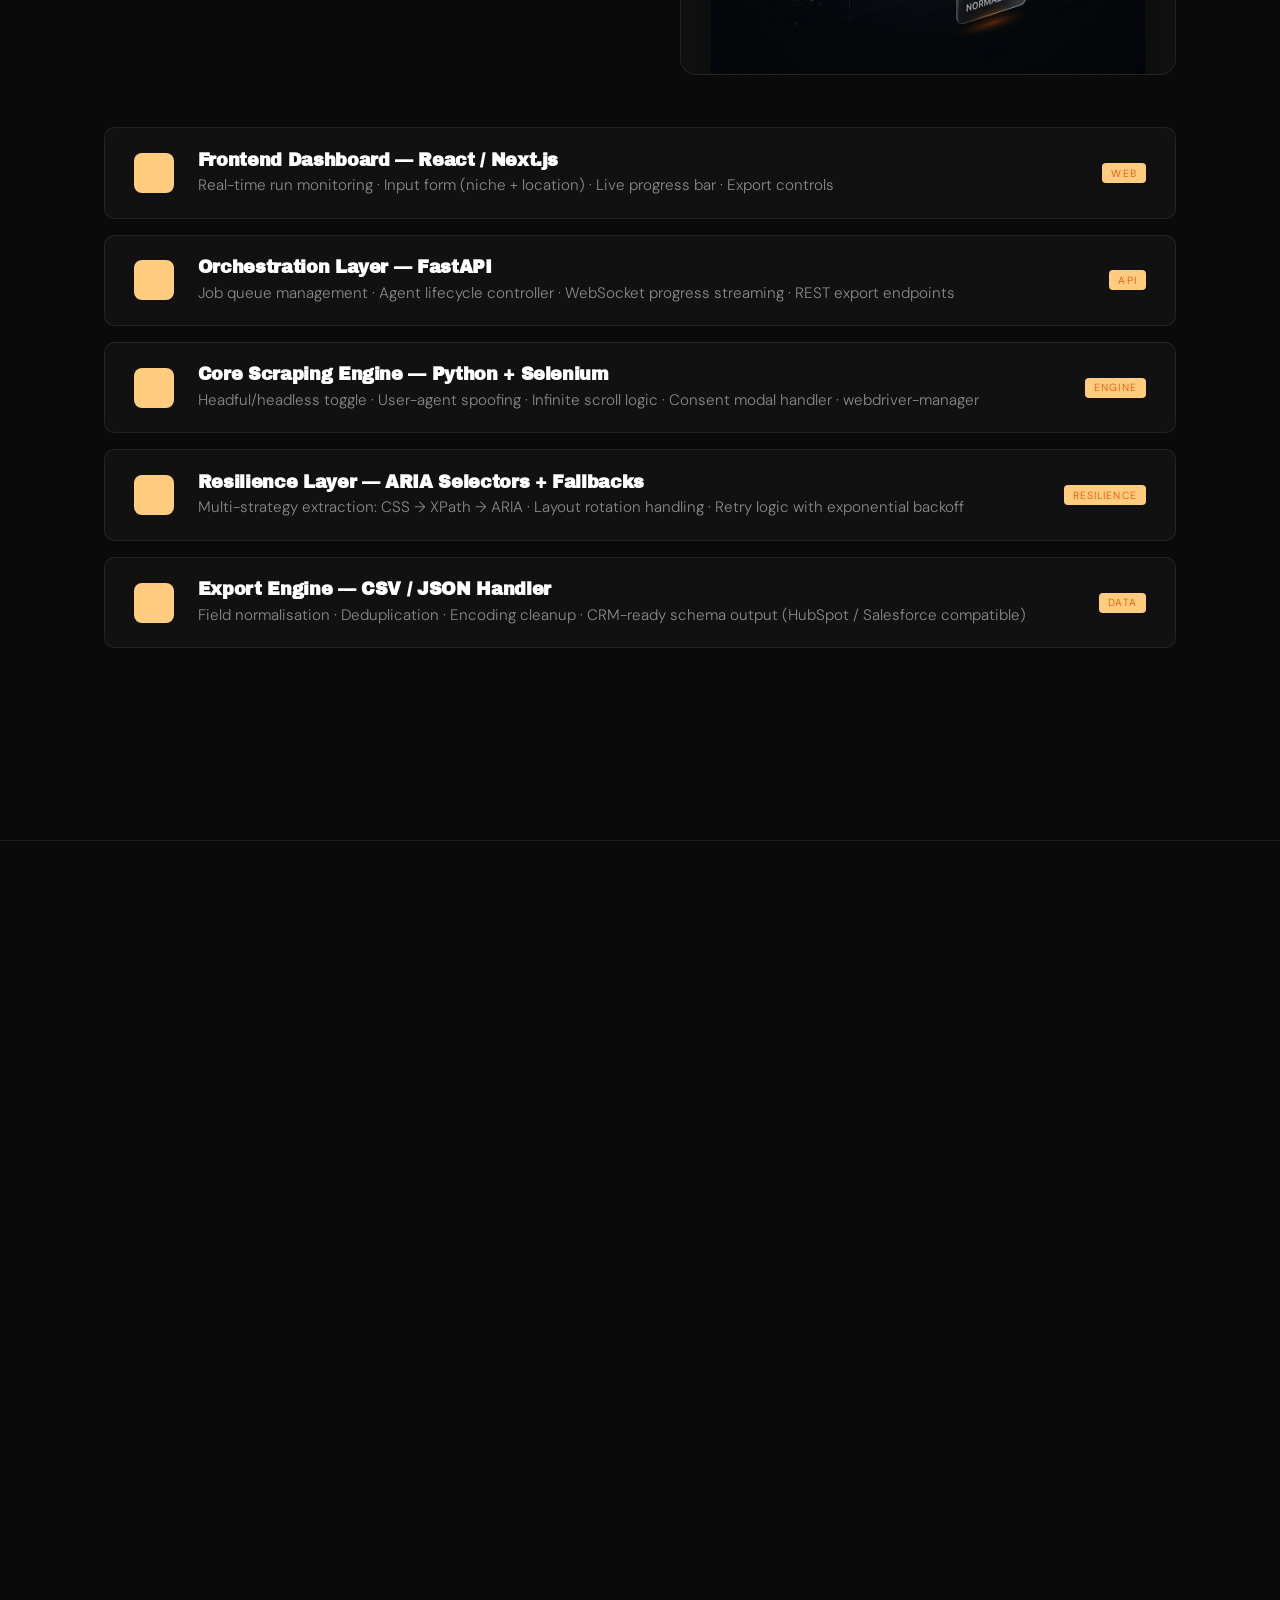
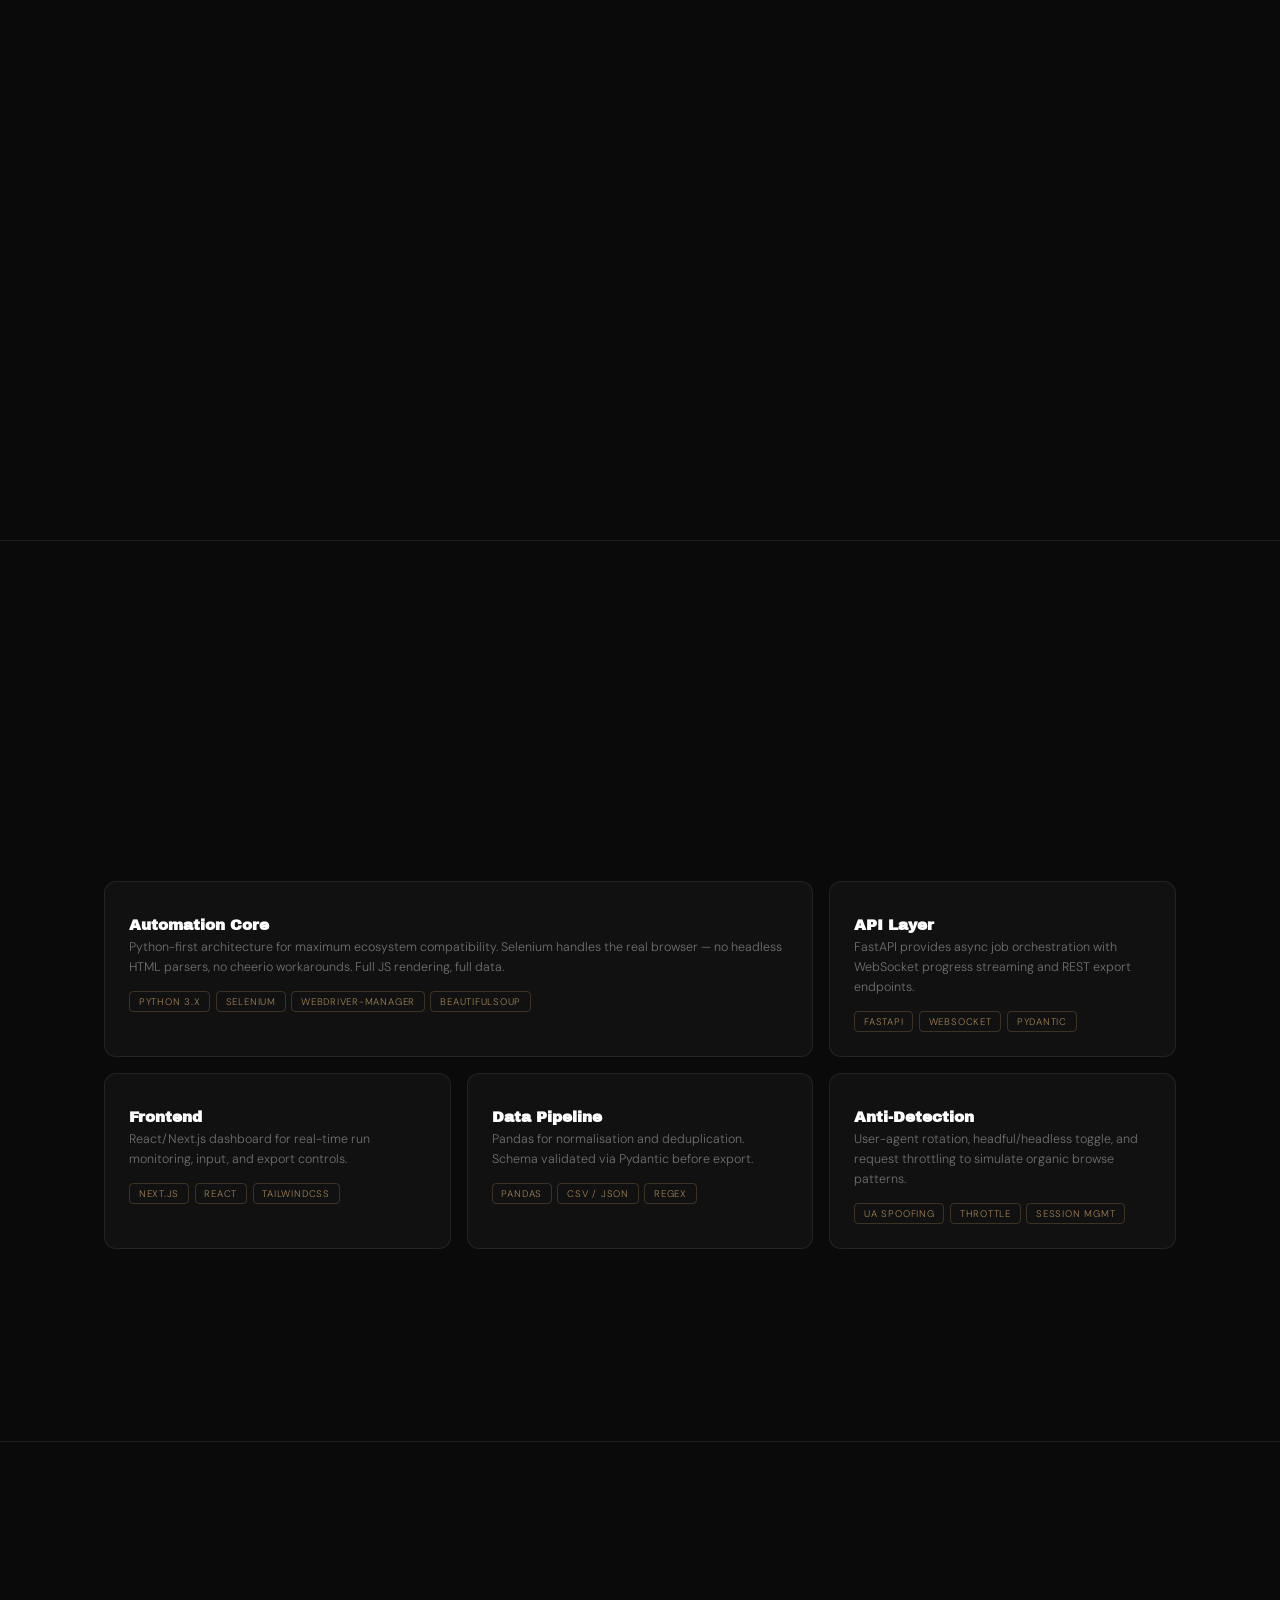
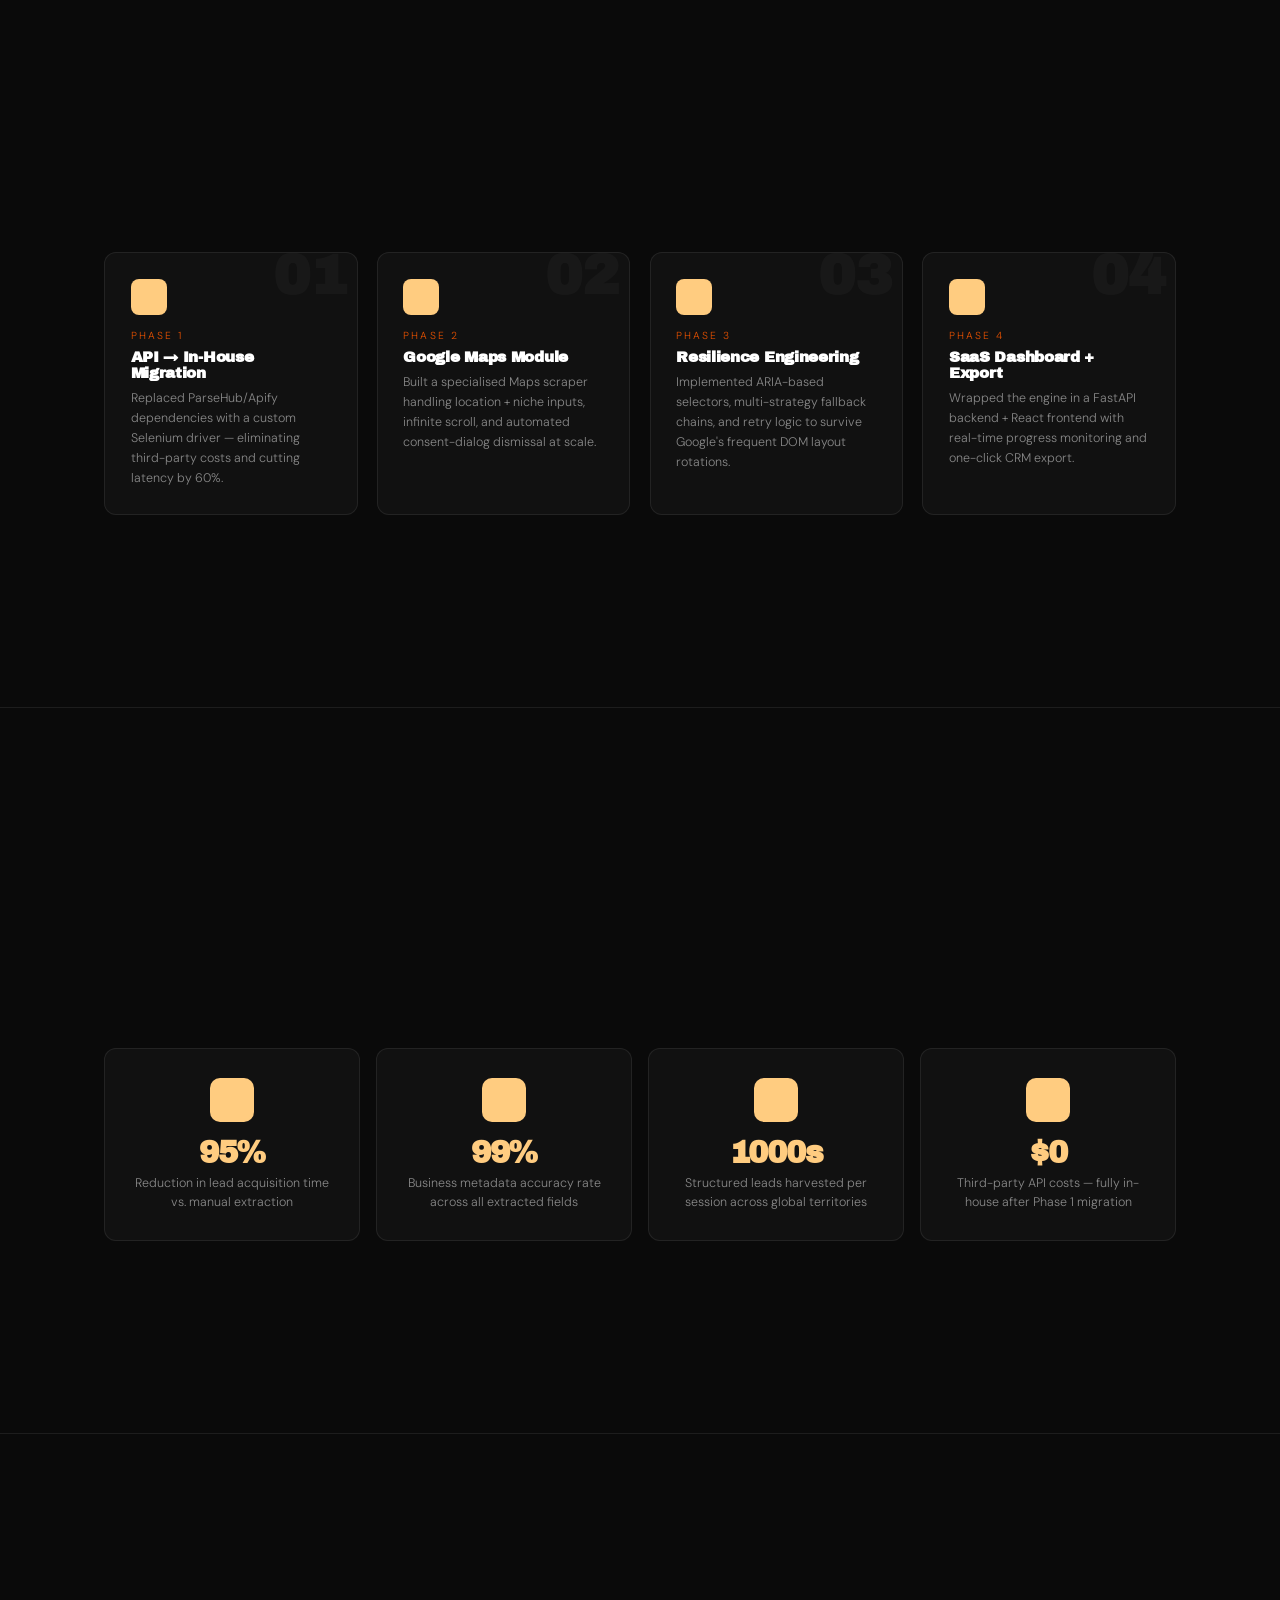
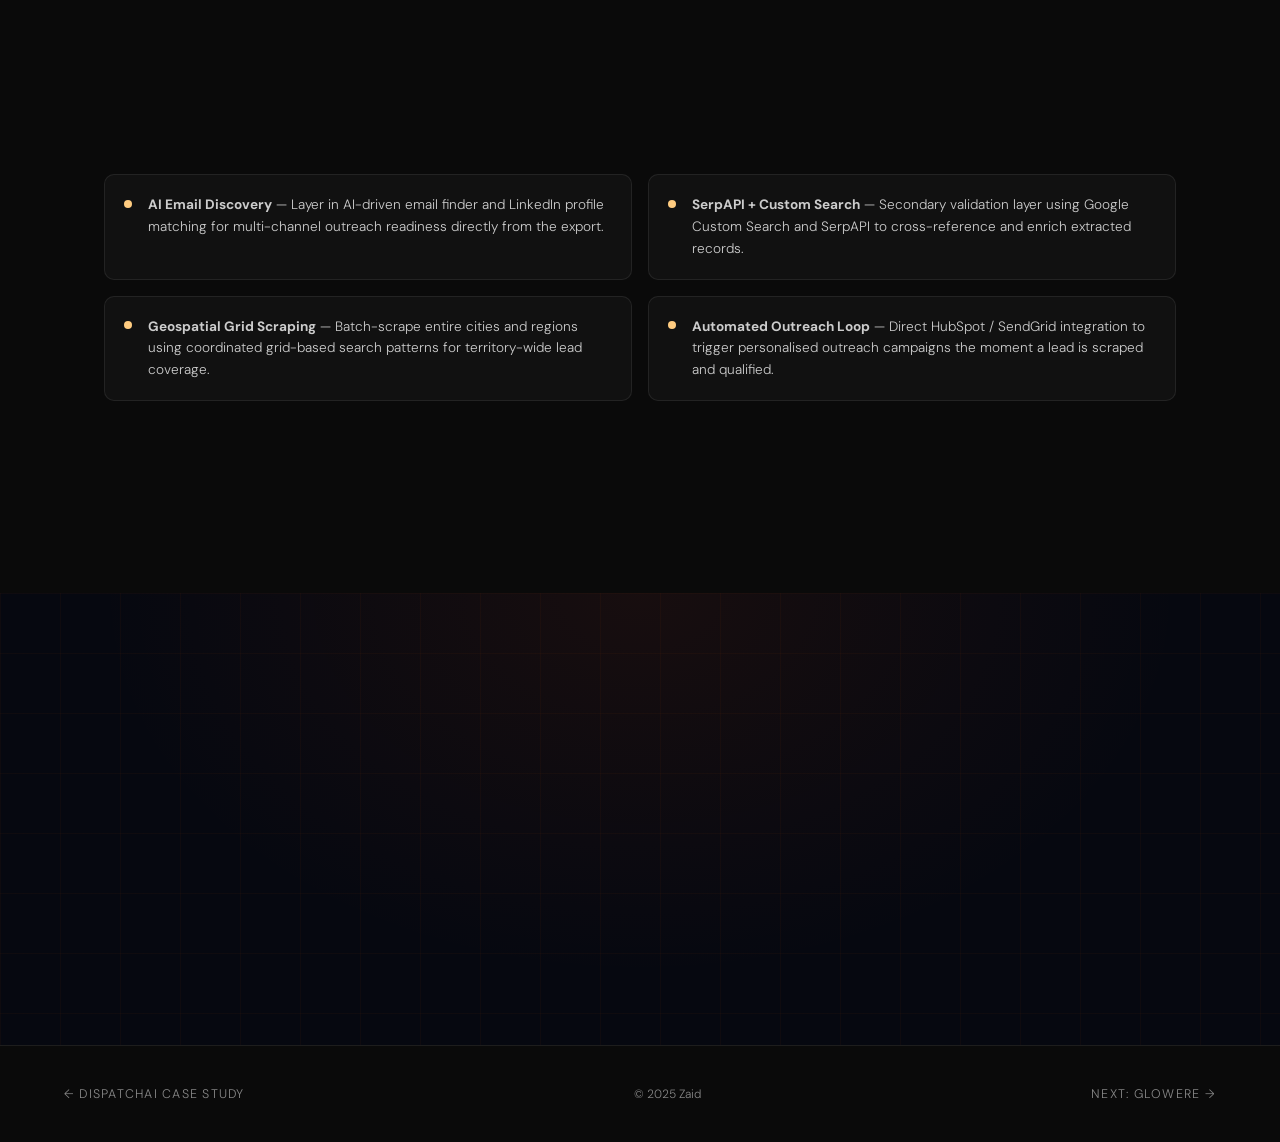
==== commit a3c27ea0: "UI scaling tweaks across portfolio index and case studies" ====
--- a/case-datascrap.html
+++ b/case-datascrap.html
@@ -37,12 +37,12 @@
 .hero-glow2{position:absolute;bottom:-10%;right:-5%;width:50%;height:60%;background:radial-gradient(ellipse at 70% 60%,rgba(255,204,128,0.08),transparent 60%);pointer-events:none}
 .cs-hero-content{position:relative;z-index:2;max-width:900px}
 .cs-eyebrow{display:inline-flex;align-items:center;gap:.6rem;font-size:.9rem;letter-spacing:.35em;text-transform:uppercase;color:var(--amber-light);margin-bottom:2rem;opacity:0}
-.cs-hero-title{font-family:var(--fd);font-size:clamp(3rem,7vw,7rem);font-weight:800;line-height:.95;letter-spacing:-.04em;color:#fff;margin-bottom:1.8rem;opacity:0}
+.cs-hero-title{font-family:var(--fd);font-size:clamp(3.2rem,7.5vw,6rem);font-weight:900;line-height:1;letter-spacing:-.05em;color:#fff;margin-bottom:1.5rem;opacity:0}
 .cs-hero-title span{color:var(--amber-light)}
-.cs-hero-summary{font-size:clamp(1.05rem,1.6vw,1.25rem);line-height:1.8;color:rgba(255,255,255,0.65);max-width:650px;opacity:0}
-.cs-hero-meta{display:flex;gap:3.5rem;margin-top:4.2rem;flex-wrap:wrap;opacity:0}
-.meta-label{font-size:.75rem;letter-spacing:.25em;text-transform:uppercase;color:rgba(255,255,255,.28);margin-bottom:.4rem}
-.meta-value{font-size:.88rem;color:rgba(255,255,255,.72)}
+.cs-hero-summary{font-size:clamp(1rem,1.4vw,1.15rem);line-height:1.7;color:rgba(255,255,255,0.65);max-width:700px;opacity:0}
+.cs-hero-meta{display:grid;grid-template-columns:repeat(auto-fit, minmax(160px, 1fr));gap:2rem;margin-top:4rem;border-top:1px solid rgba(255,255,255,0.08);padding-top:2.5rem;opacity:0}
+.meta-label{font-size:.72rem;letter-spacing:.2em;text-transform:uppercase;color:rgba(255,255,255,0.3);margin-bottom:.5rem}
+.meta-value{font-size:.9rem;font-weight:400;color:rgba(255,255,255,0.85);line-height:1.4}
 
 .cs-body{background:transparent}
 .cs-section{padding:12rem 5vw;max-width:1200px;margin:0 auto}
@@ -213,7 +213,7 @@
   /* Mobile Centering */
   .cs-section,.cs-section-sm,.cs-hero-content{text-align:center;padding-top:5rem;padding-bottom:5rem}
   .label{justify-content:center}
-  .cs-hero-title{font-size:clamp(2.2rem,9vw,3.5rem) !important;line-height:1.1;word-break:break-word;hyphens:auto}
+  .cs-hero-title{font-family:var(--fd);font-size:clamp(3.2rem,7.5vw,6rem);font-weight:900;line-height:1;letter-spacing:-.05em;color:#fff;margin-bottom:1.5rem;opacity:0}
   .cs-title,.cs-body-text{text-align:center;margin-left:auto;margin-right:auto}
   .cs-body-text{max-width:100% !important}
   
@@ -244,9 +244,8 @@
 <canvas id="bg-canvas" style="position:fixed;inset:0;z-index:0;pointer-events:none"></canvas>
 
 <nav>
-  <a href="index.html" class="nav-back"><i class="ph ph-arrow-left"></i> Back to Portfolio</a>
-  <a href="index.html" class="nav-logo">Zaid.</a>
-  <span class="nav-tag">Case Study</span>
+  <a href="index.html#projects" class="nav-back" aria-label="Back"><i class="ph ph-arrow-left" style="font-size:1.4rem"></i></a>
+  <a href="index.html" class="nav-logo" style="position:absolute; left:50%; transform:translateX(-50%); font-size:1.4rem;">Zaid.</a>
 </nav>
 
 <!-- HERO -->
@@ -268,6 +267,66 @@
 </section>
 
 <div class="cs-body">
+
+<!-- VISUALS & MEDIA -->
+<div class="cs-section da-showcase">
+  <p class="label">Platform Showcase</p>
+  <h2 class="cs-title">Dynamic extraction. Scalable leads.</h2>
+  <p class="cs-body-text" style="max-width:650px;margin-bottom:3.5rem">A look inside the engine — from the centralized hub to niche-specific scraping loops. Every screen is designed for high-yield lead generation with zero friction.</p>
+
+  <!-- Floating SaaS vectors -->
+  <div class="da-floats" aria-hidden="true">
+    <svg class="da-vec da-v1" viewBox="0 0 70 50" fill="none"><polyline points="2,45 14,22 24,34 36,10 48,28 58,8 68,18" stroke="rgba(230,81,0,0.35)" stroke-width="2" fill="none" stroke-linecap="round" stroke-linejoin="round"/><circle cx="36" cy="10" r="3" fill="rgba(230,81,0,0.5)"/></svg>
+    <svg class="da-vec da-v2" viewBox="0 0 50 50" fill="none"><circle cx="25" cy="25" r="22" stroke="rgba(230,81,0,0.15)" stroke-width="1.5"/><path d="M25 25 L25 8 A17 17 0 0 1 42 25 Z" fill="rgba(230,81,0,0.12)"/><path d="M25 25 L42 25 A17 17 0 0 1 14 39 Z" fill="rgba(230,81,0,0.08)"/></svg>
+    <svg class="da-vec da-v3" viewBox="0 0 60 44" fill="none"><rect x="2" y="2" width="56" height="40" rx="6" stroke="rgba(230,81,0,0.2)" stroke-width="1.5"/><line x1="2" y1="12" x2="58" y2="12" stroke="rgba(230,81,0,0.12)" stroke-width="1"/><circle cx="8" cy="7" r="2" fill="rgba(230,81,0,0.3)"/><circle cx="15" cy="7" r="2" fill="rgba(230,81,0,0.2)"/><rect x="8" y="18" width="20" height="3" rx="1.5" fill="rgba(230,81,0,0.15)"/><rect x="8" y="25" width="32" height="3" rx="1.5" fill="rgba(230,81,0,0.1)"/><rect x="8" y="32" width="14" height="3" rx="1.5" fill="rgba(230,81,0,0.08)"/></svg>
+    <svg class="da-vec da-v4" viewBox="0 0 44 44" fill="none"><path d="M22 4 L38 14 L38 30 L22 40 L6 30 L6 14 Z" stroke="rgba(230,81,0,0.2)" stroke-width="1.5" fill="none"/><path d="M22 14 L30 19 L30 29 L22 34 L14 29 L14 19 Z" stroke="rgba(230,81,0,0.12)" stroke-width="1" fill="none"/></svg>
+  </div>
+
+  <!-- Premium Image Slider -->
+  <div class="da-slider-container" id="daSlider">
+    <div class="da-slider-track" id="daTrack">
+      <div class="da-slide active" data-title="Central Intelligence Hub">
+        <img src="./assets/datascrap/1.png" alt="Intelligence Hub">
+        <div class="da-slide-info"><h3 class="da-slide-title">01 — Central Intelligence Hub</h3></div>
+      </div>
+      <div class="da-slide" data-title="Targeted Talent Acquisition">
+        <img src="./assets/datascrap/2.png" alt="Talent Acquisition">
+        <div class="da-slide-info"><h3 class="da-slide-title">02 — Targeted Talent Acquisition</h3></div>
+      </div>
+      <div class="da-slide" data-title="Professional Lead Harvesting">
+        <img src="./assets/datascrap/3.png" alt="Lead Harvesting">
+        <div class="da-slide-info"><h3 class="da-slide-title">03 — Professional Lead Harvesting</h3></div>
+      </div>
+      <div class="da-slide" data-title="Hyper-Local Discovery Engine">
+        <img src="./assets/datascrap/4.png" alt="Discovery Engine">
+        <div class="da-slide-info"><h3 class="da-slide-title">04 — Hyper-Local Discovery Engine</h3></div>
+      </div>
+      <div class="da-slide" data-title="Global Outreach Mapping">
+        <img src="./assets/datascrap/5.png" alt="Outreach Mapping">
+        <div class="da-slide-info"><h3 class="da-slide-title">05 — Global Outreach Mapping</h3></div>
+      </div>
+      <div class="da-slide" data-title="High-Yield Data Outcomes">
+        <img src="./assets/datascrap/6.png" alt="Data Outcomes">
+        <div class="da-slide-info"><h3 class="da-slide-title">06 — High-Yield Data Outcomes</h3></div>
+      </div>
+    </div>
+
+    <!-- Slider Navigation -->
+    <div class="da-slider-nav">
+      <button class="da-nav-btn" id="prevSlide"><i class="ph ph-caret-left"></i></button>
+      <div class="da-slider-counter"><span id="currIdx">01</span> / 06</div>
+      <button class="da-nav-btn" id="nextSlide"><i class="ph ph-caret-right"></i></button>
+    </div>
+  </div>
+</div>
+
+<!-- Lightbox Modal -->
+<div class="da-lightbox" id="daLightbox">
+  <span class="da-close">&times;</span>
+  <img src="" alt="Expanded View" class="da-lightbox-content" id="daLightboxImg">
+</div>
+
+<div class="sec-line"></div>
 
 <!-- PROBLEM -->
 <div class="cs-section">
@@ -545,65 +604,6 @@
   </div>
 </div>
 
-<div class="sec-line"></div>
-
-<!-- VISUALS & MEDIA -->
-<div class="cs-section da-showcase">
-  <p class="label">Platform Showcase</p>
-  <h2 class="cs-title">Dynamic extraction. Scalable leads.</h2>
-  <p class="cs-body-text" style="max-width:650px;margin-bottom:3.5rem">A look inside the engine — from the centralized hub to niche-specific scraping loops. Every screen is designed for high-yield lead generation with zero friction.</p>
-
-  <!-- Floating SaaS vectors -->
-  <div class="da-floats" aria-hidden="true">
-    <svg class="da-vec da-v1" viewBox="0 0 70 50" fill="none"><polyline points="2,45 14,22 24,34 36,10 48,28 58,8 68,18" stroke="rgba(230,81,0,0.35)" stroke-width="2" fill="none" stroke-linecap="round" stroke-linejoin="round"/><circle cx="36" cy="10" r="3" fill="rgba(230,81,0,0.5)"/></svg>
-    <svg class="da-vec da-v2" viewBox="0 0 50 50" fill="none"><circle cx="25" cy="25" r="22" stroke="rgba(230,81,0,0.15)" stroke-width="1.5"/><path d="M25 25 L25 8 A17 17 0 0 1 42 25 Z" fill="rgba(230,81,0,0.12)"/><path d="M25 25 L42 25 A17 17 0 0 1 14 39 Z" fill="rgba(230,81,0,0.08)"/></svg>
-    <svg class="da-vec da-v3" viewBox="0 0 60 44" fill="none"><rect x="2" y="2" width="56" height="40" rx="6" stroke="rgba(230,81,0,0.2)" stroke-width="1.5"/><line x1="2" y1="12" x2="58" y2="12" stroke="rgba(230,81,0,0.12)" stroke-width="1"/><circle cx="8" cy="7" r="2" fill="rgba(230,81,0,0.3)"/><circle cx="15" cy="7" r="2" fill="rgba(230,81,0,0.2)"/><rect x="8" y="18" width="20" height="3" rx="1.5" fill="rgba(230,81,0,0.15)"/><rect x="8" y="25" width="32" height="3" rx="1.5" fill="rgba(230,81,0,0.1)"/><rect x="8" y="32" width="14" height="3" rx="1.5" fill="rgba(230,81,0,0.08)"/></svg>
-    <svg class="da-vec da-v4" viewBox="0 0 44 44" fill="none"><path d="M22 4 L38 14 L38 30 L22 40 L6 30 L6 14 Z" stroke="rgba(230,81,0,0.2)" stroke-width="1.5" fill="none"/><path d="M22 14 L30 19 L30 29 L22 34 L14 29 L14 19 Z" stroke="rgba(230,81,0,0.12)" stroke-width="1" fill="none"/></svg>
-  </div>
-
-  <!-- Premium Image Slider -->
-  <div class="da-slider-container" id="daSlider">
-    <div class="da-slider-track" id="daTrack">
-      <div class="da-slide active" data-title="Central Intelligence Hub">
-        <img src="./assets/datascrap/1.png" alt="Intelligence Hub">
-        <div class="da-slide-info"><h3 class="da-slide-title">01 — Central Intelligence Hub</h3></div>
-      </div>
-      <div class="da-slide" data-title="Targeted Talent Acquisition">
-        <img src="./assets/datascrap/2.png" alt="Talent Acquisition">
-        <div class="da-slide-info"><h3 class="da-slide-title">02 — Targeted Talent Acquisition</h3></div>
-      </div>
-      <div class="da-slide" data-title="Professional Lead Harvesting">
-        <img src="./assets/datascrap/3.png" alt="Lead Harvesting">
-        <div class="da-slide-info"><h3 class="da-slide-title">03 — Professional Lead Harvesting</h3></div>
-      </div>
-      <div class="da-slide" data-title="Hyper-Local Discovery Engine">
-        <img src="./assets/datascrap/4.png" alt="Discovery Engine">
-        <div class="da-slide-info"><h3 class="da-slide-title">04 — Hyper-Local Discovery Engine</h3></div>
-      </div>
-      <div class="da-slide" data-title="Global Outreach Mapping">
-        <img src="./assets/datascrap/5.png" alt="Outreach Mapping">
-        <div class="da-slide-info"><h3 class="da-slide-title">05 — Global Outreach Mapping</h3></div>
-      </div>
-      <div class="da-slide" data-title="High-Yield Data Outcomes">
-        <img src="./assets/datascrap/6.png" alt="Data Outcomes">
-        <div class="da-slide-info"><h3 class="da-slide-title">06 — High-Yield Data Outcomes</h3></div>
-      </div>
-    </div>
-
-    <!-- Slider Navigation -->
-    <div class="da-slider-nav">
-      <button class="da-nav-btn" id="prevSlide"><i class="ph ph-caret-left"></i></button>
-      <div class="da-slider-counter"><span id="currIdx">01</span> / 06</div>
-      <button class="da-nav-btn" id="nextSlide"><i class="ph ph-caret-right"></i></button>
-    </div>
-  </div>
-</div>
-
-<!-- Lightbox Modal -->
-<div class="da-lightbox" id="daLightbox">
-  <span class="da-close">&times;</span>
-  <img src="" alt="Expanded View" class="da-lightbox-content" id="daLightboxImg">
-</div>
 
 <div class="sec-line"></div>
 
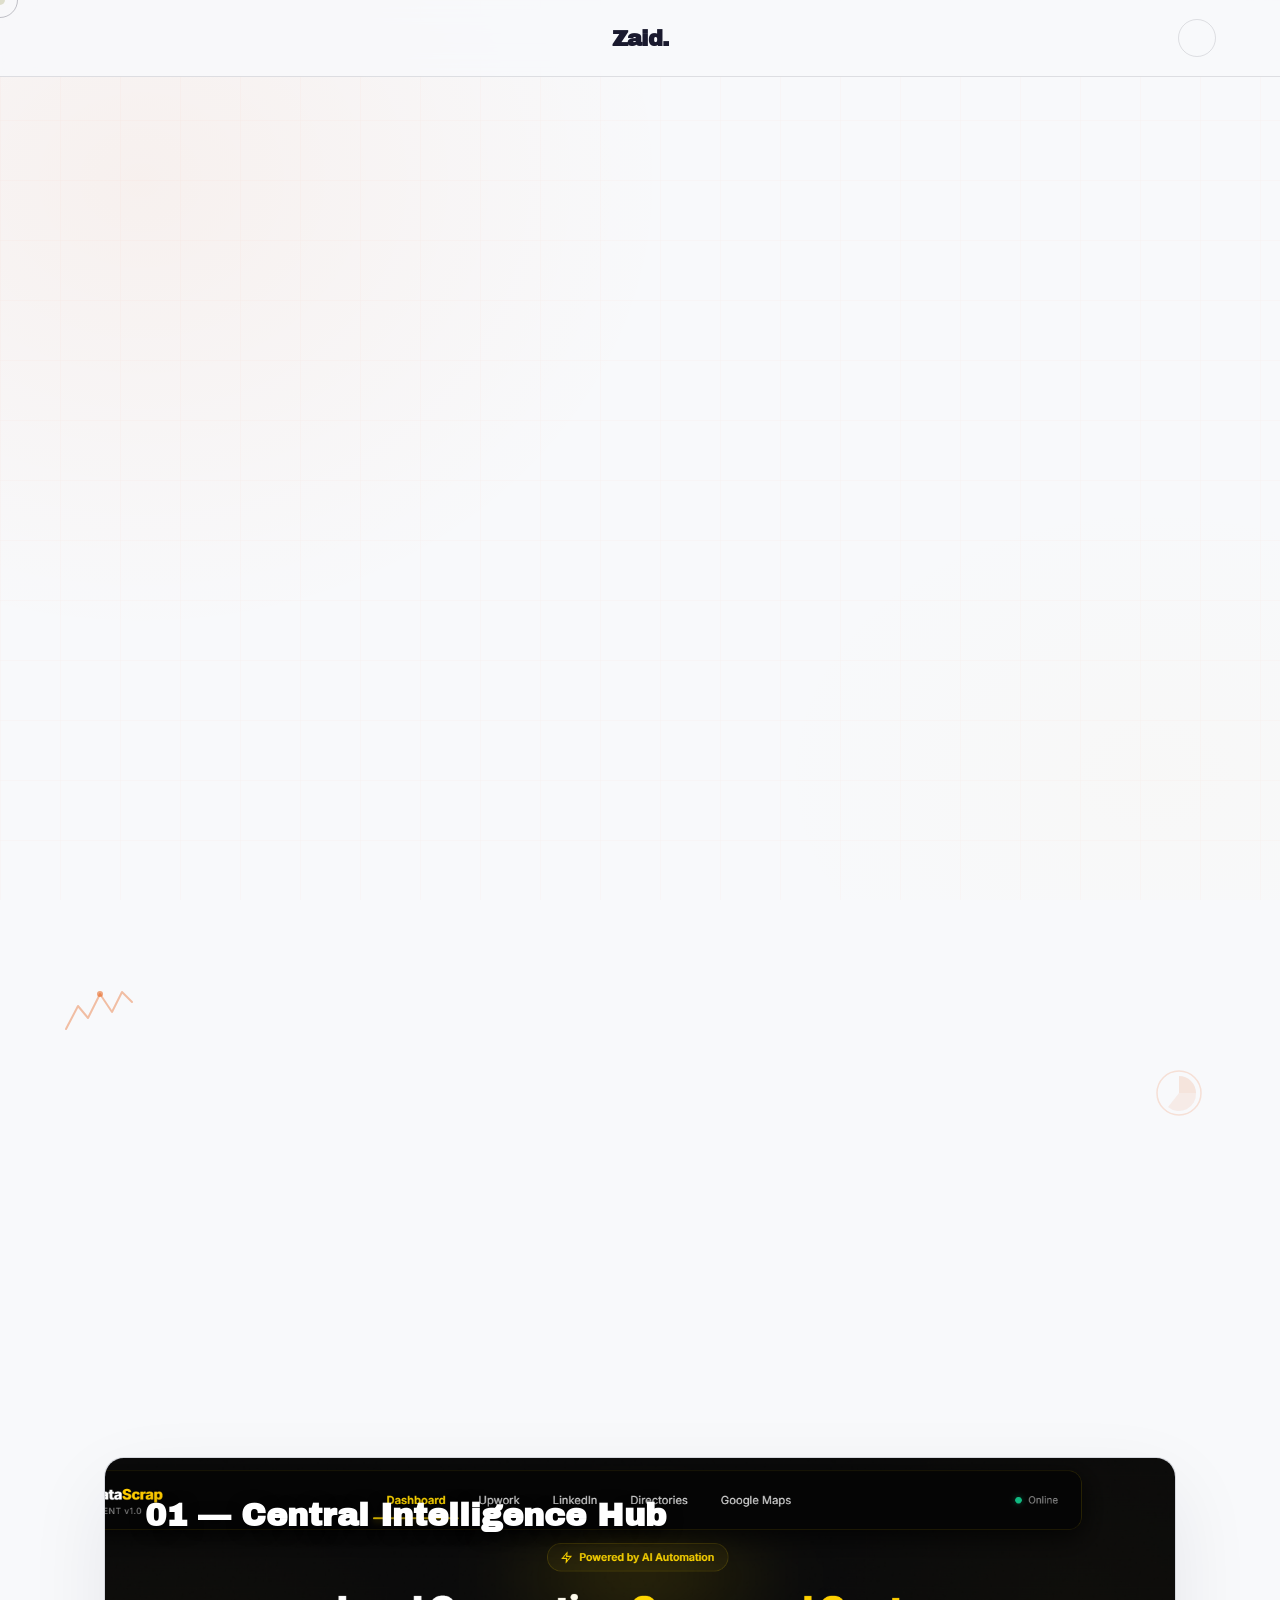
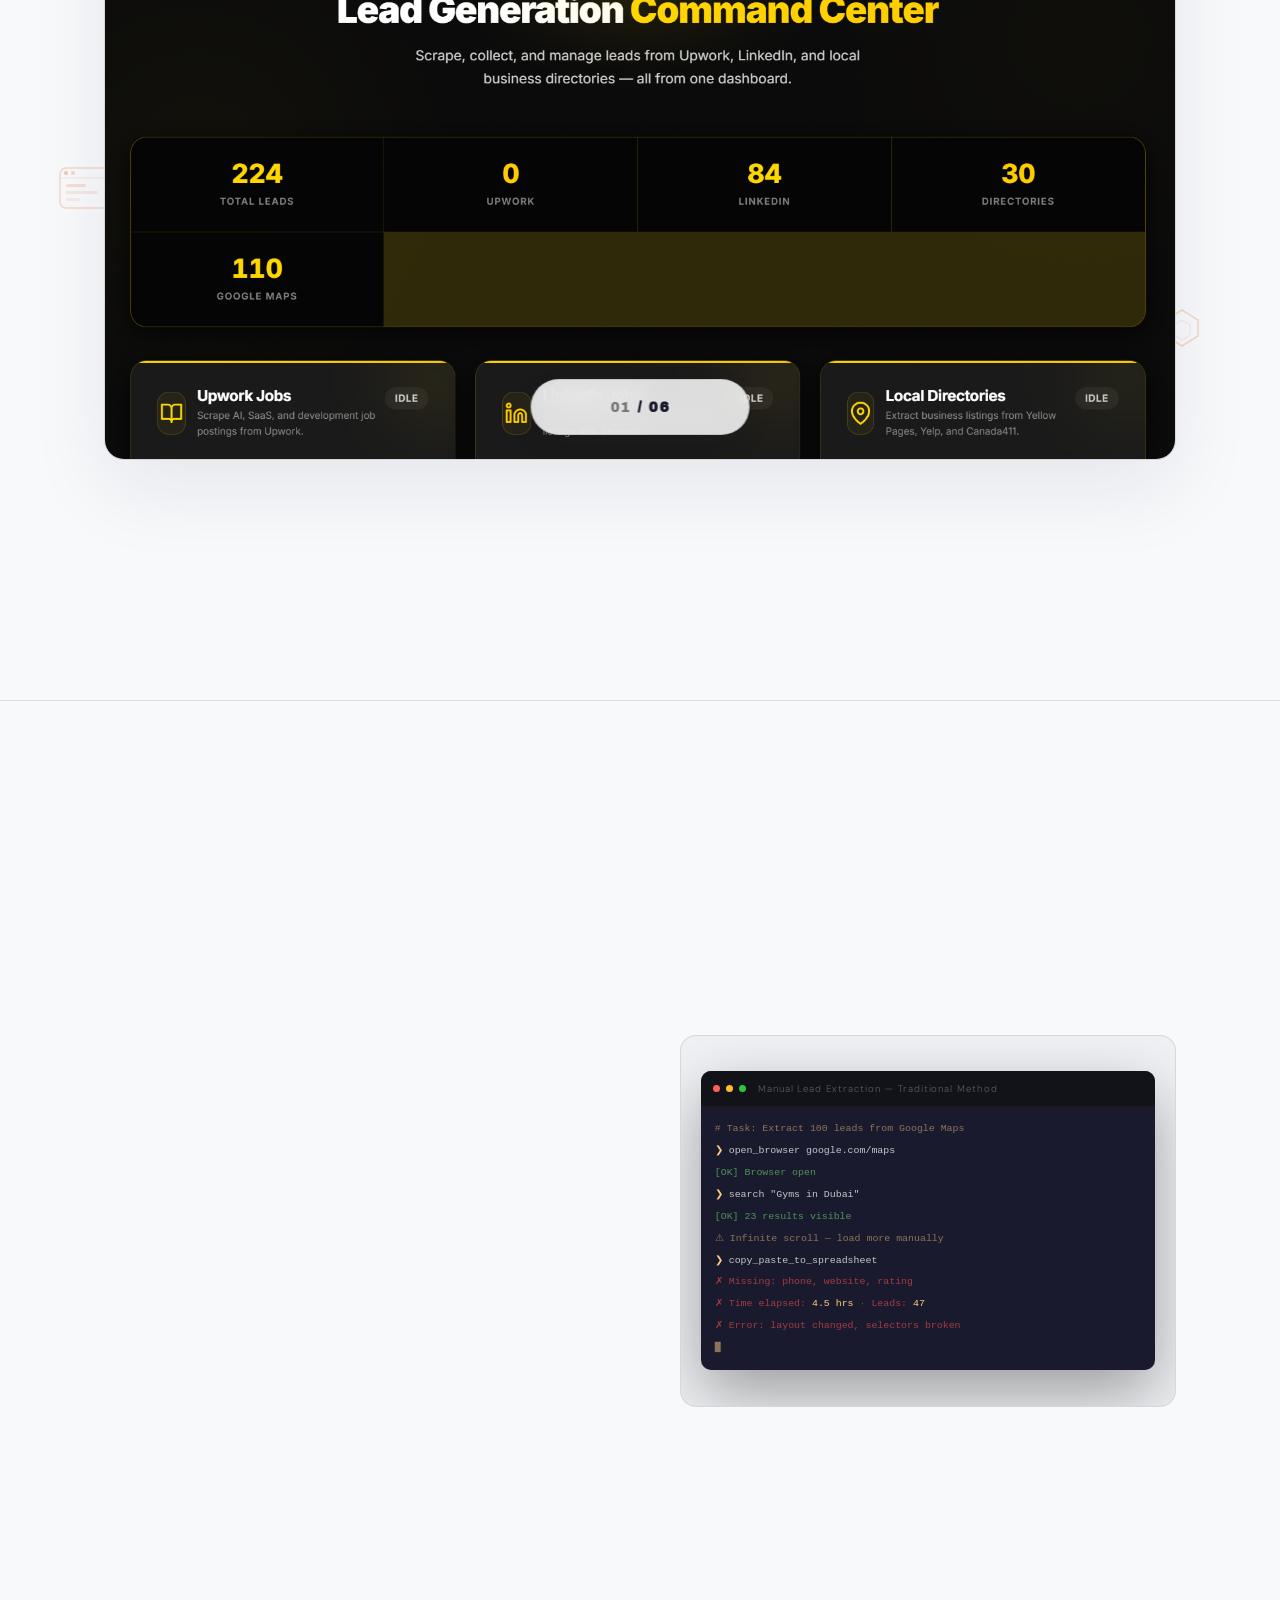
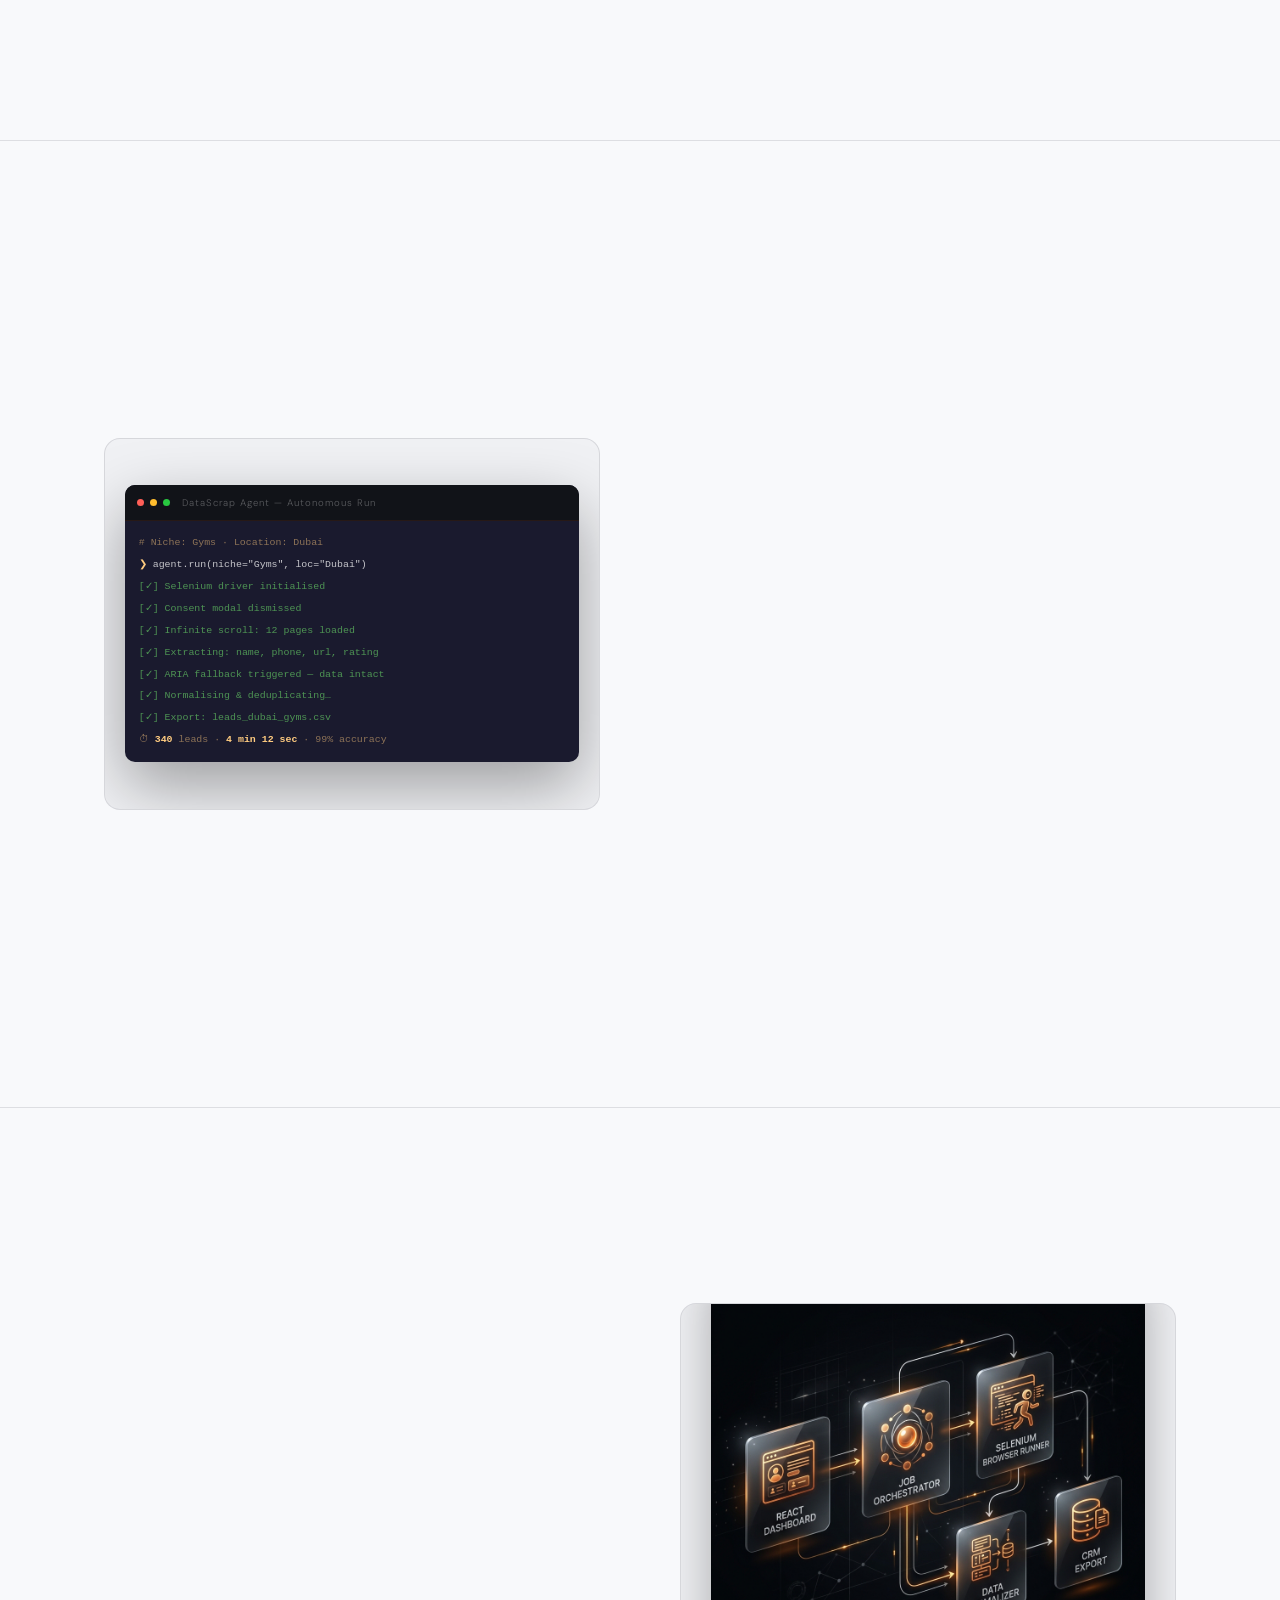
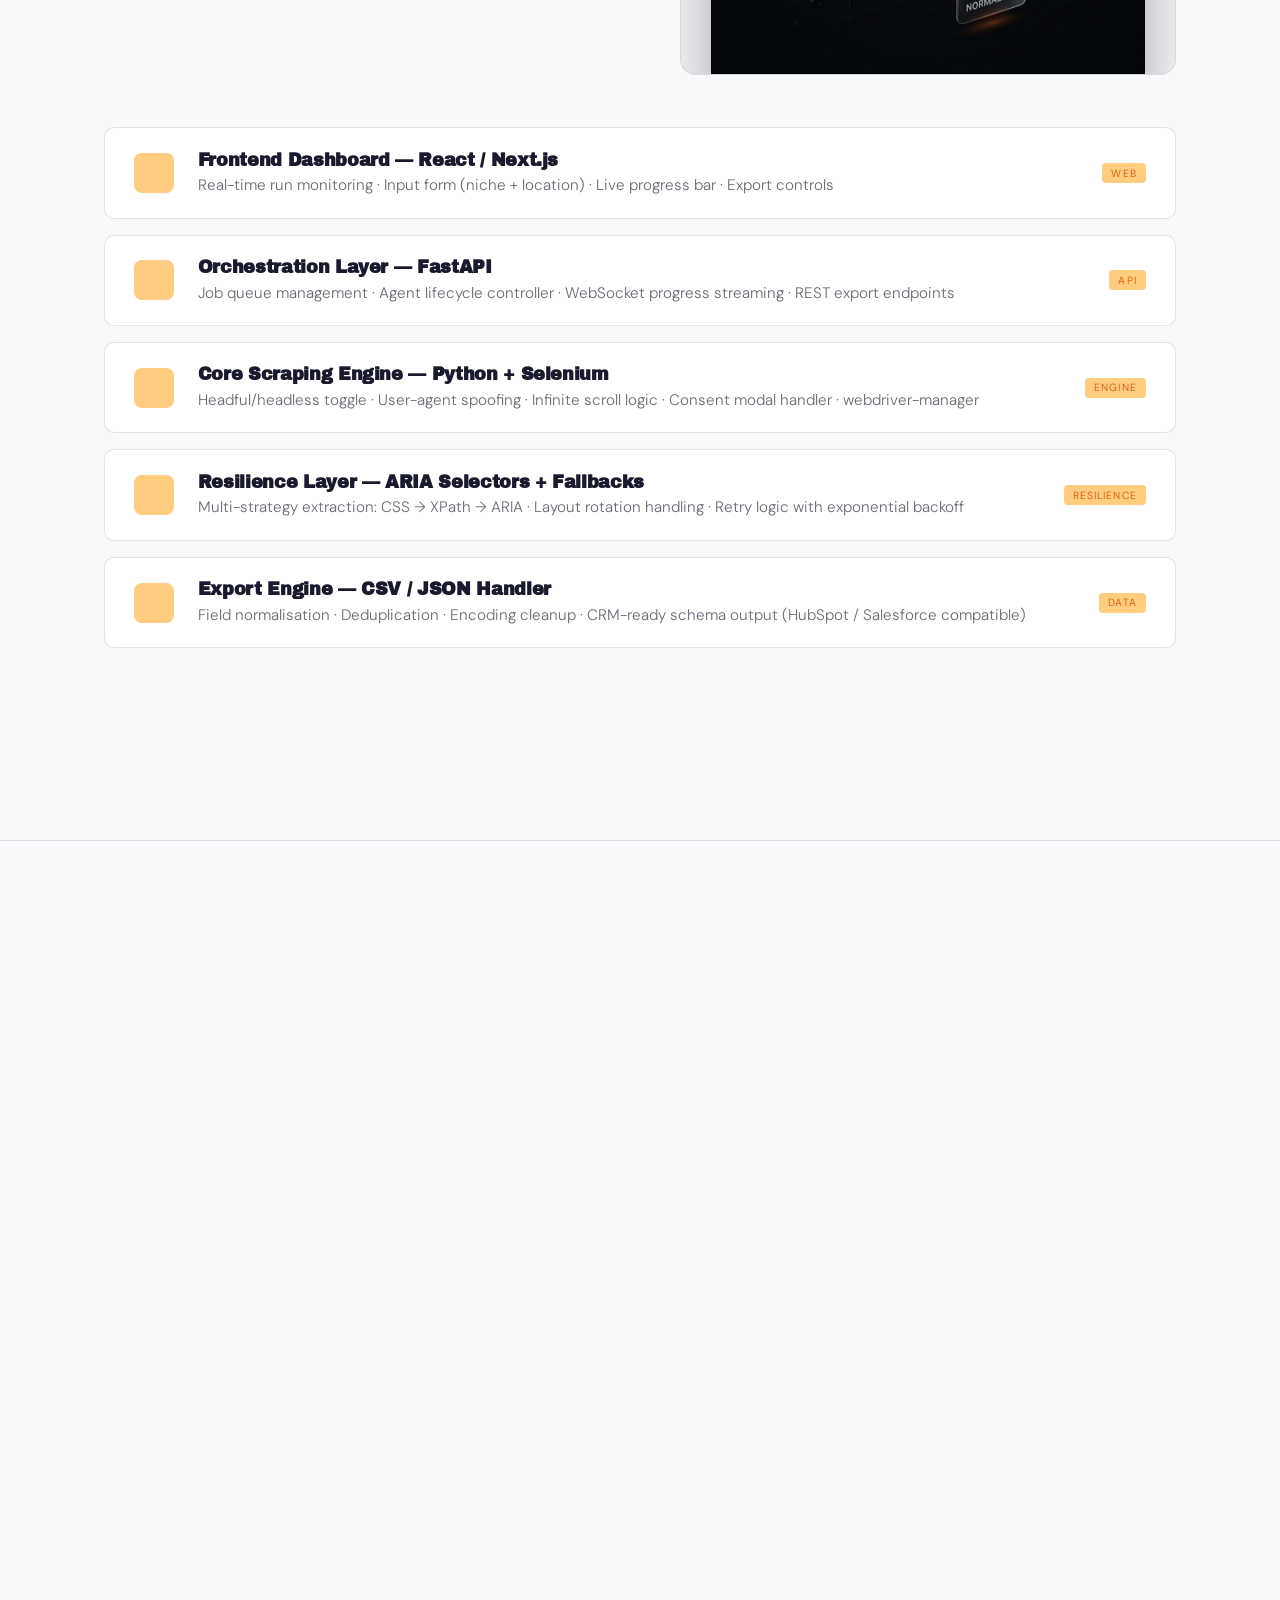
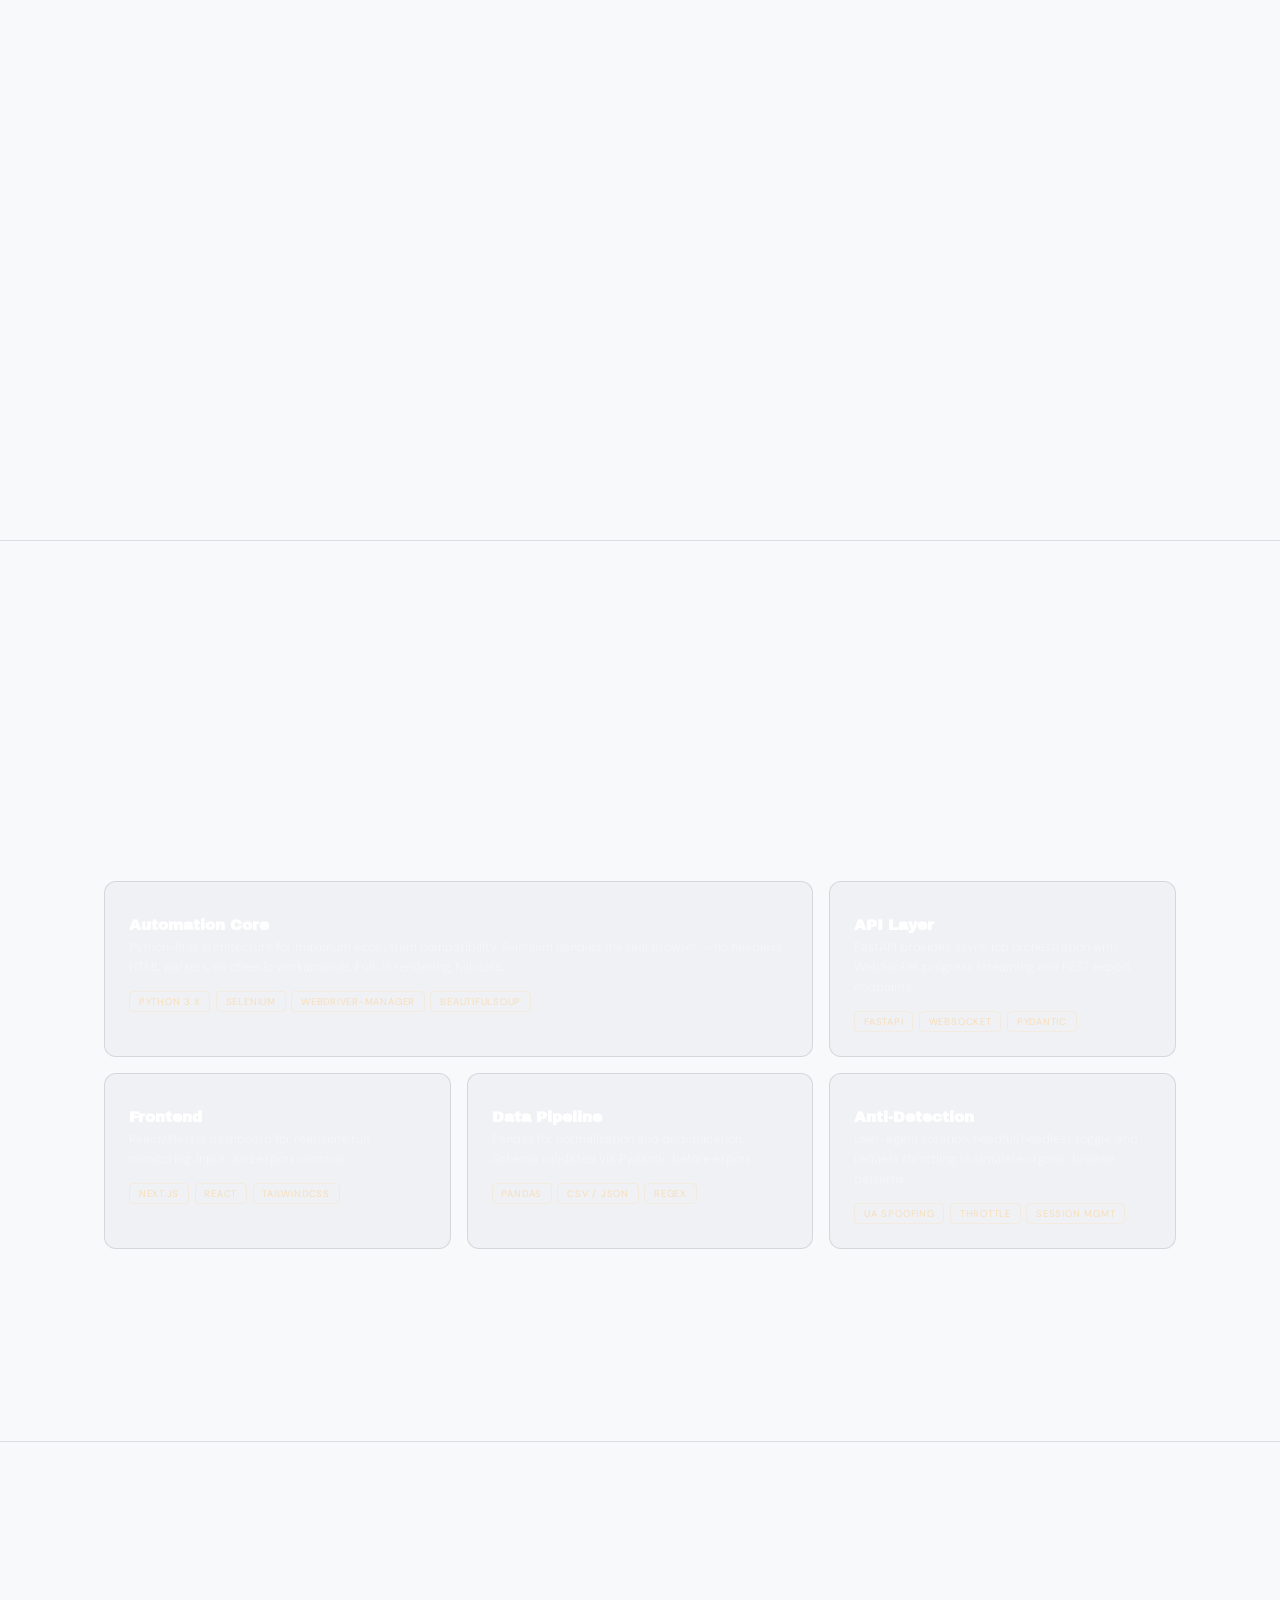
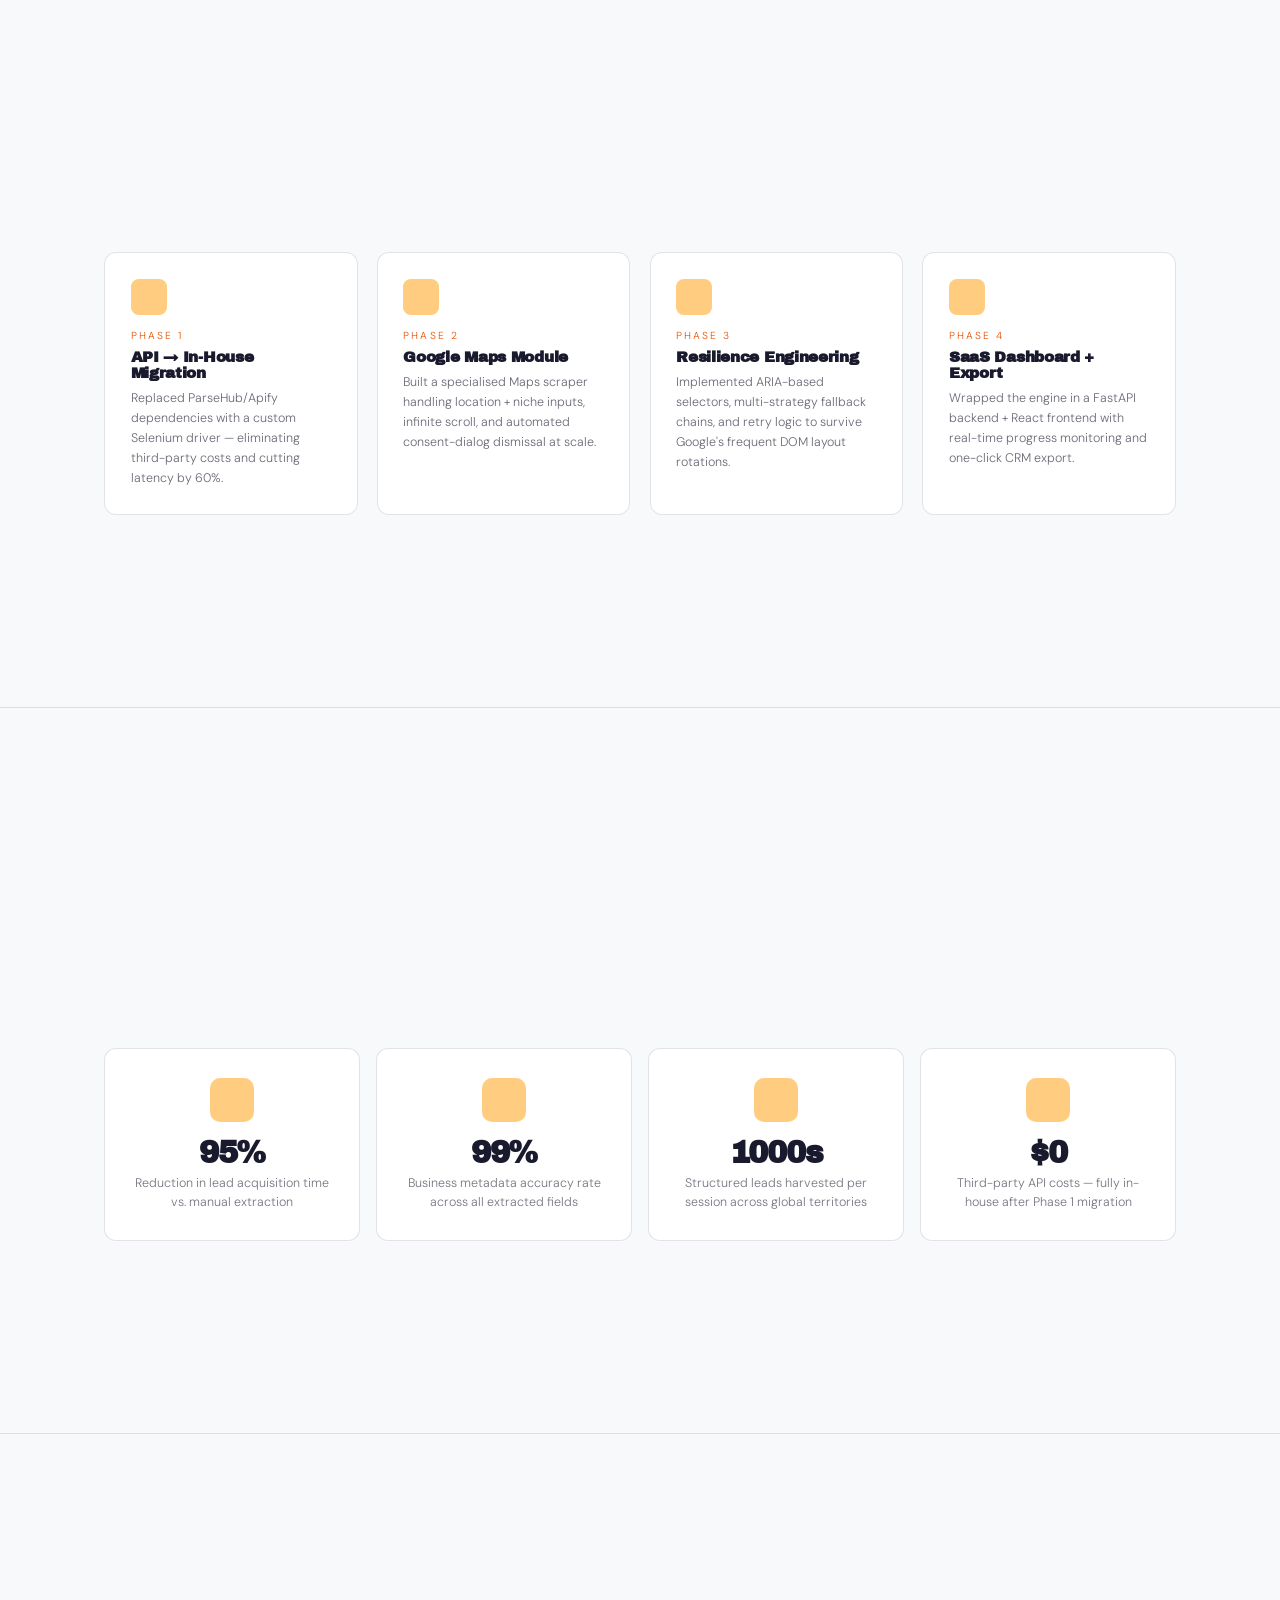
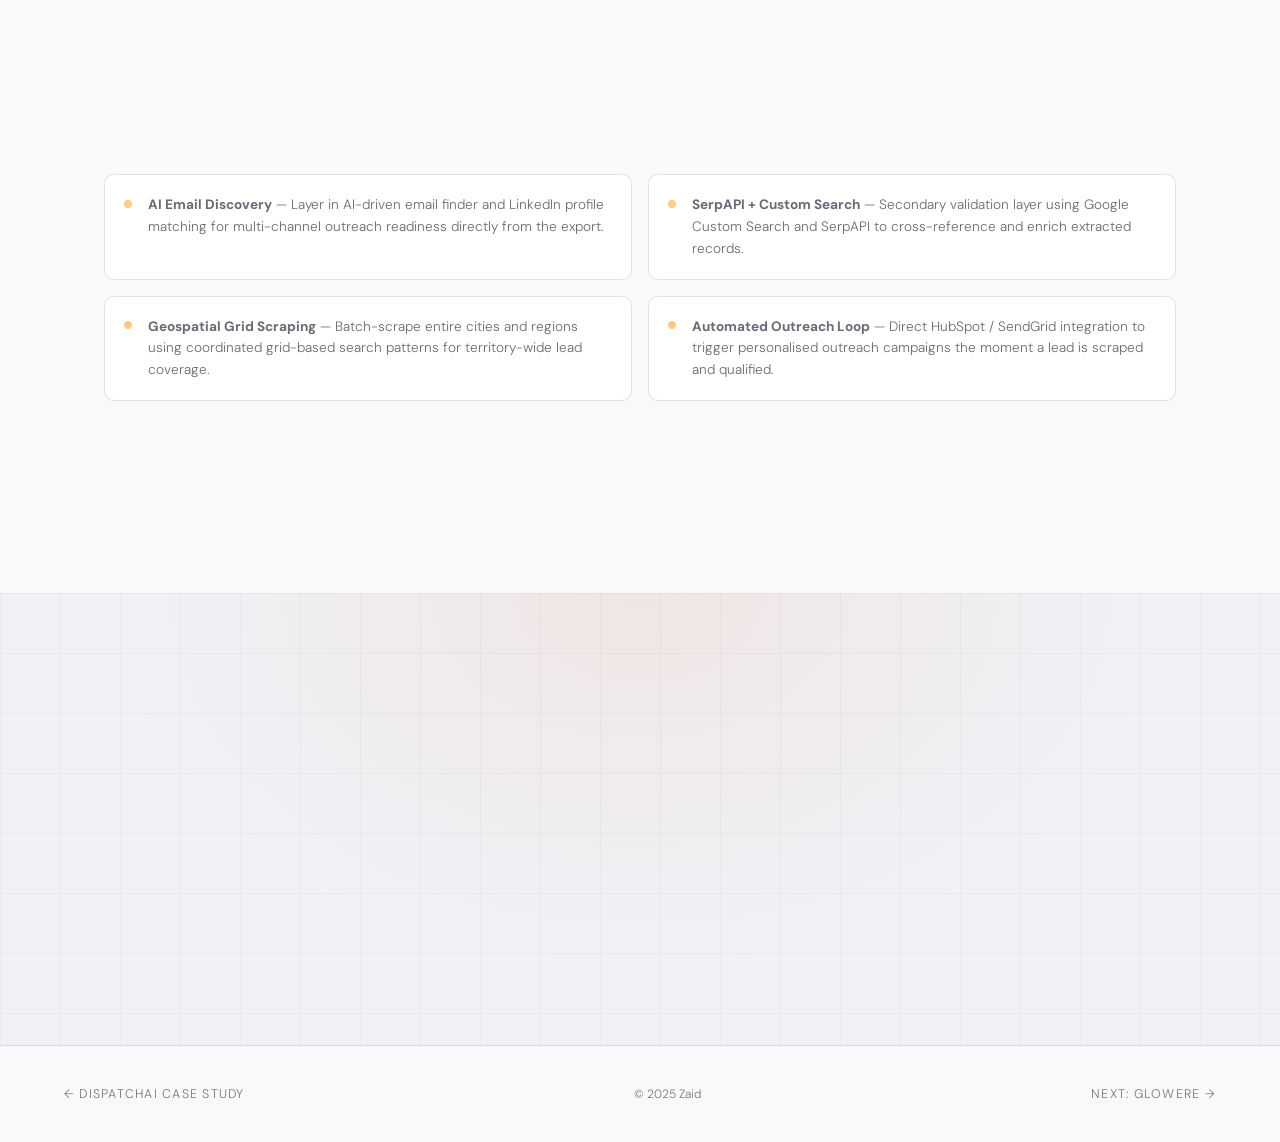
==== commit 070c5041: "feat: implement global light theme with CSS variables and theme toggle" ====
--- a/case-datascrap.html
+++ b/case-datascrap.html
@@ -1,15 +1,18 @@
 <!DOCTYPE html>
-<html lang="en">
+<html lang="en" data-theme="dark">
 <head>
 <meta charset="UTF-8"/>
 <meta name="viewport" content="width=device-width,initial-scale=1.0"/>
+<script>
+  (function(){var t=localStorage.getItem('portfolio-theme');if(!t){t=window.matchMedia&&window.matchMedia('(prefers-color-scheme: light)').matches?'light':'dark'}document.documentElement.setAttribute('data-theme',t)})()
+</script>
 <title>DataScrap Agent — Autonomous Lead Generation · Case Study</title>
 <link rel="preconnect" href="https://fonts.googleapis.com"/>
 <link rel="preconnect" href="https://fonts.gstatic.com" crossorigin/>
 <link href="https://fonts.googleapis.com/css2?family=Archivo+Black&family=Archivo:wght@300;400;500;600;700&family=DM+Sans:ital,opsz,wght@0,9..40,300;0,9..40,400;0,9..40,500;1,9..40,300&display=swap" rel="stylesheet"/>
 <script src="https://unpkg.com/@phosphor-icons/web@2.1.1/src/index.js"></script>
 <script src="https://cdnjs.cloudflare.com/ajax/libs/gsap/3.12.5/gsap.min.js"></script>
-<script src="https://cdnjs.cloudflare.com/ajax/libs/gsap/3.12.5/ScrollTrigger.min.js"></script>
+<script src="./theme-toggle.js" defer></script>
 <style>
 *,*::before,*::after{box-sizing:border-box;margin:0;padding:0}
 :root{
@@ -235,6 +238,7 @@
   .ss-card.wide{grid-column:span 1}
 }
 </style>
+<link rel="stylesheet" href="./theme.css" />
 </head>
 <body style="background:var(--bg)">
 <div class="cursor" id="cursor"></div>
@@ -246,6 +250,10 @@
 <nav>
   <a href="index.html#projects" class="nav-back" aria-label="Back"><i class="ph ph-arrow-left" style="font-size:1.4rem"></i></a>
   <a href="index.html" class="nav-logo" style="position:absolute; left:50%; transform:translateX(-50%); font-size:1.4rem;">Zaid.</a>
+  <button class="theme-toggle" aria-label="Toggle theme">
+    <span class="icon-sun"><i class="ph ph-sun"></i></span>
+    <span class="icon-moon"><i class="ph ph-moon"></i></span>
+  </button>
 </nav>
 
 <!-- HERO -->
--- a/theme.css
+++ b/theme.css
@@ -0,0 +1,695 @@
+/* ═══════════════════════════════════════════════════
+   LIGHT THEME OVERRIDES
+   Applied via [data-theme="light"] on <html>
+   ═══════════════════════════════════════════════════ */
+
+/* ── Core Palette ─────────────────────────────────── */
+[data-theme="light"] {
+  --bg: #f8f9fb;
+  --ink: #1a1a2e;
+  --mid: #555555;
+  --soft: #777777;
+  --dim: rgba(26, 26, 46, 0.6);
+  --faint: rgba(26, 26, 46, 0.03);
+  --border: rgba(26, 26, 46, 0.12);
+  --surface: rgba(26, 26, 46, 0.04);
+  --white: #1a1a2e;
+  --accent: #2a2a3e;
+
+  /* Chatbot widget tokens */
+  --bg-primary: #f8f9fb;
+  --surface-primary: #ffffff;
+  --surface-secondary: #f0f1f4;
+  --surface-tertiary: #e2e4e9;
+  --surface-elevated: #ffffff;
+  --text-primary: #1a1a2e;
+  --text-secondary: #555555;
+  --accent-primary: #e2e4e9;
+  --accent-primary-hover: #d4d6dc;
+  --border-subtle: #e2e4e9;
+  --shadow-soft: 0 14px 40px rgba(26, 26, 46, 0.08);
+  --shadow-layered: 0 6px 16px rgba(26, 26, 46, 0.06);
+}
+
+/* ── Body & Global ────────────────────────────────── */
+[data-theme="light"] body {
+  background: var(--bg) !important;
+  color: var(--ink) !important;
+}
+
+/* ── Custom Cursor ────────────────────────────────── */
+[data-theme="light"] .cursor {
+  background: #1a1a2e !important;
+}
+[data-theme="light"] .cursor-ring {
+  border-color: rgba(26, 26, 46, 0.25) !important;
+}
+[data-theme="light"] body:has(a:hover) .cursor-ring,
+[data-theme="light"] body:has(button:hover) .cursor-ring {
+  border-color: #1a1a2e !important;
+}
+
+/* ── Navigation (index.html) ─────────────────────── */
+[data-theme="light"] nav.scrolled {
+  background: rgba(248, 249, 251, 0.92) !important;
+  border-color: var(--border) !important;
+}
+[data-theme="light"] .nav-logo {
+  color: var(--ink) !important;
+}
+[data-theme="light"] .nav-links a {
+  color: var(--soft) !important;
+}
+[data-theme="light"] .nav-links a:hover {
+  color: var(--ink) !important;
+}
+[data-theme="light"] .hamburger span {
+  background: var(--ink) !important;
+}
+
+/* ── Navigation (case study pages) ───────────────── */
+[data-theme="light"] nav {
+  background: rgba(248, 249, 251, 0.9) !important;
+  border-bottom-color: var(--border) !important;
+}
+[data-theme="light"] .nav-back {
+  color: var(--soft) !important;
+}
+[data-theme="light"] .nav-tag {
+  color: var(--soft) !important;
+}
+
+/* ── Nav Tray (Mobile) ───────────────────────────── */
+[data-theme="light"] .nav-tray {
+  background: rgba(248, 249, 251, 0.98) !important;
+}
+[data-theme="light"] .nav-tray a {
+  color: var(--ink) !important;
+}
+[data-theme="light"] .nav-tray a:hover {
+  opacity: 0.45 !important;
+}
+
+/* ── Preloader ────────────────────────────────────── */
+[data-theme="light"] #preloader {
+  background: #f8f9fb !important;
+}
+[data-theme="light"] .pre-logo {
+  color: var(--ink) !important;
+}
+[data-theme="light"] .pre-tag {
+  color: var(--soft) !important;
+}
+[data-theme="light"] .prog-wrap {
+  background: rgba(26, 26, 46, 0.1) !important;
+}
+[data-theme="light"] .prog-bar {
+  background: #1a1a2e !important;
+  box-shadow: 0 0 8px rgba(26, 26, 46, 0.3) !important;
+}
+
+/* ── Hero (index.html) ───────────────────────────── */
+[data-theme="light"] .hero-headline {
+  color: var(--ink) !important;
+}
+[data-theme="light"] .hero-headline .accent-word {
+  -webkit-text-stroke-color: rgba(26, 26, 46, 0.35) !important;
+}
+[data-theme="light"] .hero-sub {
+  color: var(--dim) !important;
+}
+[data-theme="light"] .hero-eyebrow {
+  color: var(--dim) !important;
+}
+
+/* ── Buttons ──────────────────────────────────────── */
+[data-theme="light"] .btn-primary {
+  background: #1a1a2e !important;
+  color: #f8f9fb !important;
+  box-shadow: 0 0 22px rgba(26, 26, 46, 0.15) !important;
+}
+[data-theme="light"] .btn-primary:hover {
+  box-shadow: 0 0 36px rgba(26, 26, 46, 0.25) !important;
+}
+[data-theme="light"] .btn-secondary {
+  color: var(--ink) !important;
+  border-color: rgba(26, 26, 46, 0.18) !important;
+}
+[data-theme="light"] .btn-secondary:hover {
+  background: rgba(26, 26, 46, 0.05) !important;
+  border-color: rgba(26, 26, 46, 0.35) !important;
+  box-shadow: 0 0 18px rgba(26, 26, 46, 0.06) !important;
+}
+
+/* ── Scroll Indicator ─────────────────────────────── */
+[data-theme="light"] .scroll-ind span {
+  color: var(--dim) !important;
+}
+[data-theme="light"] .scroll-line {
+  background: linear-gradient(to bottom, var(--dim), transparent) !important;
+}
+
+/* ── Section Labels & Titles ──────────────────────── */
+[data-theme="light"] .section-label {
+  color: var(--dim) !important;
+}
+[data-theme="light"] .section-title {
+  color: var(--ink) !important;
+}
+[data-theme="light"] .section-body {
+  color: rgba(26, 26, 46, 0.75) !important;
+}
+
+/* ── Section Divider ──────────────────────────────── */
+[data-theme="light"] .sec-divider {
+  background: linear-gradient(to right, transparent, var(--border), transparent) !important;
+}
+
+/* ── About ────────────────────────────────────────── */
+[data-theme="light"] .about-img-ring {
+  border-color: rgba(26, 26, 46, 0.1) !important;
+  box-shadow: 0 0 55px rgba(26, 26, 46, 0.06) !important;
+}
+[data-theme="light"] .about-img-ring:hover {
+  box-shadow: 0 0 85px rgba(26, 26, 46, 0.1) !important;
+}
+
+/* ── Skill Pills ──────────────────────────────────── */
+[data-theme="light"] .skill-pill {
+  background: var(--surface) !important;
+  border-color: var(--border) !important;
+  color: var(--ink) !important;
+}
+[data-theme="light"] .skill-pill:hover {
+  background: rgba(26, 26, 46, 0.06) !important;
+  border-color: rgba(26, 26, 46, 0.18) !important;
+  box-shadow: 0 0 14px rgba(26, 26, 46, 0.04) !important;
+}
+[data-theme="light"] .skill-pill i {
+  color: var(--soft) !important;
+}
+
+/* ── Project Cards ────────────────────────────────── */
+[data-theme="light"] .project-card {
+  background: #ffffff !important;
+  border-color: var(--border) !important;
+  box-shadow: 0 2px 12px rgba(26, 26, 46, 0.04) !important;
+}
+[data-theme="light"] .project-card:hover {
+  transform: translateY(-8px) scale(1.01) !important;
+  box-shadow: 0 20px 60px rgba(26, 26, 46, 0.1) !important;
+  border-color: rgba(26, 26, 46, 0.16) !important;
+}
+[data-theme="light"] .card-img {
+  background: linear-gradient(135deg, #e8eaf0, #dfe1e8) !important;
+}
+[data-theme="light"] .card-img-num {
+  color: rgba(26, 26, 46, 0.06) !important;
+}
+[data-theme="light"] .card-img-icon {
+  background: rgba(255, 255, 255, 0.7) !important;
+  border-color: rgba(26, 26, 46, 0.1) !important;
+  color: var(--soft) !important;
+}
+[data-theme="light"] .cs-badge {
+  background: rgba(255, 255, 255, 0.85) !important;
+  border-color: rgba(26, 26, 46, 0.12) !important;
+  color: var(--soft) !important;
+}
+[data-theme="light"] .tag {
+  background: rgba(26, 26, 46, 0.04) !important;
+  border-color: var(--border) !important;
+  color: var(--soft) !important;
+}
+[data-theme="light"] .card-title {
+  color: var(--ink) !important;
+}
+[data-theme="light"] .card-desc {
+  color: var(--soft) !important;
+}
+[data-theme="light"] .card-cta {
+  color: var(--ink) !important;
+  border-bottom-color: rgba(26, 26, 46, 0.18) !important;
+}
+[data-theme="light"] .card-cta:hover {
+  border-color: var(--ink) !important;
+}
+
+/* ── Contact Form ─────────────────────────────────── */
+[data-theme="light"] .form-label {
+  color: var(--soft) !important;
+}
+[data-theme="light"] .form-input,
+[data-theme="light"] .form-textarea {
+  background: #ffffff !important;
+  border-color: var(--border) !important;
+  color: var(--ink) !important;
+}
+[data-theme="light"] .form-input:focus,
+[data-theme="light"] .form-textarea:focus {
+  border-color: rgba(26, 26, 46, 0.3) !important;
+  background: #ffffff !important;
+  box-shadow: 0 0 18px rgba(26, 26, 46, 0.06) !important;
+}
+[data-theme="light"] .form-input::placeholder,
+[data-theme="light"] .form-textarea::placeholder {
+  color: rgba(26, 26, 46, 0.35) !important;
+}
+[data-theme="light"] .form-select {
+  background-color: #ffffff !important;
+  border-color: var(--border) !important;
+  color: var(--ink) !important;
+  background-image: url("data:image/svg+xml,%3Csvg xmlns='http://www.w3.org/2000/svg' width='16' height='16' viewBox='0 0 24 24' fill='none' stroke='rgba(26,26,46,0.45)' stroke-width='2' stroke-linecap='round' stroke-linejoin='round'%3E%3Cpolyline points='6 9 12 15 18 9'%3E%3C/polyline%3E%3C/svg%3E") !important;
+}
+[data-theme="light"] .form-select:focus {
+  border-color: rgba(26, 26, 46, 0.3) !important;
+  background-color: #ffffff !important;
+  box-shadow: 0 0 18px rgba(26, 26, 46, 0.06) !important;
+}
+
+/* ── Submit Button ────────────────────────────────── */
+[data-theme="light"] .btn-submit {
+  background: #1a1a2e !important;
+  color: #f8f9fb !important;
+  box-shadow: 0 0 22px rgba(26, 26, 46, 0.12) !important;
+}
+[data-theme="light"] .btn-submit:hover {
+  box-shadow: 0 0 38px rgba(26, 26, 46, 0.22) !important;
+}
+[data-theme="light"] .btn-submit.loading {
+  background: #888888 !important;
+}
+
+/* ── Social Links ─────────────────────────────────── */
+[data-theme="light"] .social-link {
+  background: #ffffff !important;
+  border-color: var(--border) !important;
+  color: var(--soft) !important;
+}
+[data-theme="light"] .social-link:hover {
+  color: var(--ink) !important;
+  border-color: rgba(26, 26, 46, 0.22) !important;
+  background: rgba(26, 26, 46, 0.03) !important;
+  box-shadow: 0 0 18px rgba(26, 26, 46, 0.05) !important;
+}
+
+/* ── Footer ───────────────────────────────────────── */
+[data-theme="light"] footer {
+  border-top-color: var(--border) !important;
+}
+[data-theme="light"] .footer-logo {
+  color: var(--ink) !important;
+}
+[data-theme="light"] .footer-links a {
+  color: var(--soft) !important;
+}
+[data-theme="light"] .footer-links a:hover {
+  color: var(--ink) !important;
+}
+[data-theme="light"] .footer-copy {
+  color: rgba(26, 26, 46, 0.35) !important;
+}
+
+/* ── Theme Toggle Button ──────────────────────────── */
+.theme-toggle {
+  display: flex;
+  align-items: center;
+  justify-content: center;
+  width: 38px;
+  height: 38px;
+  border-radius: 50%;
+  border: 1px solid var(--border);
+  background: transparent;
+  color: var(--dim);
+  cursor: pointer;
+  transition: color .3s, border-color .3s, background .3s, transform .3s;
+  position: relative;
+  overflow: hidden;
+  flex-shrink: 0;
+}
+.theme-toggle:hover {
+  color: var(--ink);
+  border-color: rgba(255,255,255,0.3);
+  background: rgba(255,255,255,0.05);
+  transform: scale(1.08);
+}
+[data-theme="light"] .theme-toggle:hover {
+  border-color: rgba(26,26,46,0.25) !important;
+  background: rgba(26,26,46,0.04) !important;
+}
+.theme-toggle i {
+  font-size: 1.15rem;
+  transition: transform .4s cubic-bezier(.4,0,.2,1), opacity .3s;
+}
+.theme-toggle .icon-sun,
+.theme-toggle .icon-moon {
+  position: absolute;
+  display: flex;
+  align-items: center;
+  justify-content: center;
+}
+.theme-toggle .icon-sun {
+  opacity: 0;
+  transform: rotate(-90deg) scale(0.5);
+}
+.theme-toggle .icon-moon {
+  opacity: 1;
+  transform: rotate(0deg) scale(1);
+}
+[data-theme="light"] .theme-toggle .icon-sun {
+  opacity: 1 !important;
+  transform: rotate(0deg) scale(1) !important;
+}
+[data-theme="light"] .theme-toggle .icon-moon {
+  opacity: 0 !important;
+  transform: rotate(90deg) scale(0.5) !important;
+}
+
+/* ── Chatbot Toggle (Light) ───────────────────────── */
+[data-theme="light"] .chatbot-toggle {
+  border-color: var(--border) !important;
+  background: #ffffff !important;
+  box-shadow: 0 6px 24px rgba(26, 26, 46, 0.08) !important;
+}
+[data-theme="light"] .chatbot-toggle:hover {
+  background: var(--surface-secondary) !important;
+  box-shadow: 0 14px 40px rgba(26, 26, 46, 0.1) !important;
+}
+[data-theme="light"] .chatbot-dot {
+  background: var(--ink) !important;
+  box-shadow: 0 0 0 1px rgba(26, 26, 46, 0.2) !important;
+}
+[data-theme="light"] .chatbot-input:focus {
+  border-color: #1a1a2e !important;
+  box-shadow: 0 0 0 3px rgba(26, 26, 46, 0.08) !important;
+}
+[data-theme="light"] .typing span {
+  background: #1a1a2e !important;
+}
+[data-theme="light"] .lead-summary {
+  background: rgba(26, 26, 46, 0.03) !important;
+  border-color: var(--border-subtle) !important;
+}
+
+/* ═══════════════════════════════════════════════════
+   CASE STUDY PAGES — LIGHT OVERRIDES
+   ═══════════════════════════════════════════════════ */
+
+/* ── Shared Case Study Elements ───────────────────── */
+[data-theme="light"] .cs-hero {
+  background: #f8f9fb !important;
+}
+[data-theme="light"] .cs-hero-title {
+  color: #1a1a2e !important;
+}
+[data-theme="light"] .cs-hero-summary {
+  color: rgba(26, 26, 46, 0.7) !important;
+}
+[data-theme="light"] .cs-hero-meta {
+  border-top-color: var(--border) !important;
+}
+[data-theme="light"] .meta-label {
+  color: rgba(26, 26, 46, 0.4) !important;
+}
+[data-theme="light"] .meta-value {
+  color: rgba(26, 26, 46, 0.85) !important;
+}
+[data-theme="light"] .cs-hero-scroll {
+  color: rgba(26, 26, 46, 0.4) !important;
+}
+[data-theme="light"] .cs-hero-scroll::after {
+  background: linear-gradient(to bottom, rgba(26, 26, 46, 0.4), transparent) !important;
+}
+[data-theme="light"] .cs-title {
+  color: #1a1a2e !important;
+}
+[data-theme="light"] .cs-body-text {
+  color: rgba(26, 26, 46, 0.8) !important;
+}
+[data-theme="light"] .sec-line {
+  background: var(--border) !important;
+}
+
+/* ── Two-column visual ────────────────────────────── */
+[data-theme="light"] .col-visual {
+  background: rgba(26, 26, 46, 0.03) !important;
+  border-color: var(--border) !important;
+}
+
+/* ── Case Study Conclusion ────────────────────────── */
+[data-theme="light"] .cs-conclusion {
+  background: #f0f2f7 !important;
+}
+[data-theme="light"] .cs-conclusion::before {
+  background-image: linear-gradient(rgba(26, 26, 46, 0.04) 1px, transparent 1px),
+                     linear-gradient(90deg, rgba(26, 26, 46, 0.04) 1px, transparent 1px) !important;
+}
+[data-theme="light"] .conclusion-text {
+  color: #1a1a2e !important;
+}
+[data-theme="light"] .conclusion-sub {
+  color: rgba(26, 26, 46, 0.6) !important;
+}
+[data-theme="light"] .btn-blue {
+  box-shadow: 0 0 28px rgba(21, 101, 192, 0.12) !important;
+}
+
+/* ── Case Study Footer ────────────────────────────── */
+[data-theme="light"] .cs-footer {
+  border-top-color: var(--border) !important;
+}
+[data-theme="light"] .cs-footer a {
+  color: var(--soft) !important;
+}
+
+/* ── Hero glows (muted for light) ─────────────────── */
+[data-theme="light"] .hero-glow,
+[data-theme="light"] .hero-glow2,
+[data-theme="light"] .hero-glow-orange,
+[data-theme="light"] .hero-glow-amber {
+  opacity: 0.4 !important;
+}
+[data-theme="light"] .hero-grid-bg {
+  opacity: 0.04 !important;
+}
+[data-theme="light"] .cs-hero-bg {
+  opacity: 0.4 !important;
+}
+
+/* ── Dispatch — UI Cards ──────────────────────────── */
+[data-theme="light"] .ui-card {
+  background: #ffffff !important;
+  border-color: rgba(21, 101, 192, 0.15) !important;
+}
+[data-theme="light"] .ui-card:hover {
+  border-color: rgba(21, 101, 192, 0.35) !important;
+}
+[data-theme="light"] .ui-name {
+  color: #1a1a2e !important;
+}
+[data-theme="light"] .ui-desc {
+  color: rgba(26, 26, 46, 0.6) !important;
+}
+
+/* ── Dispatch — Dashboard Mock ────────────────────── */
+[data-theme="light"] .dash-mock {
+  background: #ffffff !important;
+  border: 1px solid var(--border) !important;
+  box-shadow: 0 10px 30px rgba(0, 0, 0, 0.06) !important;
+}
+[data-theme="light"] .dash-top {
+  background: #f0f1f4 !important;
+}
+[data-theme="light"] .dash-top-title {
+  color: rgba(26, 26, 46, 0.4) !important;
+}
+[data-theme="light"] .kpi {
+  background: rgba(26, 26, 46, 0.04) !important;
+}
+[data-theme="light"] .kpi-lbl {
+  color: rgba(26, 26, 46, 0.4) !important;
+}
+[data-theme="light"] .call-text {
+  color: rgba(26, 26, 46, 0.7) !important;
+}
+
+/* ── Dispatch — Slider ────────────────────────────── */
+[data-theme="light"] .da-slider-container {
+  background: #f0f2f7 !important;
+  border-color: var(--border) !important;
+  box-shadow: 0 30px 80px rgba(26, 26, 46, 0.08) !important;
+}
+[data-theme="light"] .da-slider-nav {
+  background: rgba(255, 255, 255, 0.85) !important;
+  border-color: var(--border) !important;
+  box-shadow: 0 10px 30px rgba(26, 26, 46, 0.06) !important;
+}
+[data-theme="light"] .da-nav-btn {
+  color: var(--soft) !important;
+}
+[data-theme="light"] .da-nav-btn:hover {
+  background: rgba(26, 26, 46, 0.05) !important;
+}
+[data-theme="light"] .da-slider-counter {
+  color: var(--ink) !important;
+}
+[data-theme="light"] .da-slider-counter span {
+  color: var(--soft) !important;
+}
+
+/* ── Dispatch — Video ─────────────────────────────── */
+[data-theme="light"] .da-video-wrap {
+  background: #f0f2f7 !important;
+  border-color: var(--border) !important;
+}
+[data-theme="light"] .da-video-caption {
+  border-top-color: var(--border) !important;
+  color: var(--soft) !important;
+}
+
+/* ── Dispatch — Lightbox ──────────────────────────── */
+[data-theme="light"] .da-lightbox {
+  background: rgba(248, 249, 251, 0.92) !important;
+}
+[data-theme="light"] .da-lightbox-content {
+  border-color: var(--border) !important;
+  box-shadow: 0 32px 80px rgba(26, 26, 46, 0.12) !important;
+}
+[data-theme="light"] .da-close {
+  color: var(--soft) !important;
+}
+[data-theme="light"] .da-close:hover {
+  color: var(--ink) !important;
+}
+
+/* ── Shared — Result cards ────────────────────────── */
+[data-theme="light"] .result-card {
+  background: #ffffff !important;
+  border-color: var(--border) !important;
+}
+[data-theme="light"] .result-num {
+  color: #1a1a2e !important;
+}
+[data-theme="light"] .result-label {
+  color: rgba(26, 26, 46, 0.6) !important;
+}
+
+/* ── Shared — Process / Timeline / Pipeline / Roadmap ── */
+[data-theme="light"] .proc-card,
+[data-theme="light"] .tl-card,
+[data-theme="light"] .road-item,
+[data-theme="light"] .arch-layer {
+  background: #ffffff !important;
+  border-color: var(--border) !important;
+}
+[data-theme="light"] .tl-num {
+  color: rgba(26, 26, 46, 0.06) !important;
+}
+[data-theme="light"] .tl-name,
+[data-theme="light"] .proc-name,
+[data-theme="light"] .flow-name,
+[data-theme="light"] .al-name,
+[data-theme="light"] .pipe-name {
+  color: #1a1a2e !important;
+}
+[data-theme="light"] .tl-desc,
+[data-theme="light"] .proc-desc,
+[data-theme="light"] .flow-desc,
+[data-theme="light"] .pipe-desc,
+[data-theme="light"] .road-text,
+[data-theme="light"] .al-tech {
+  color: rgba(26, 26, 46, 0.65) !important;
+}
+
+/* ── Shared — Pipeline steps ──────────────────────── */
+[data-theme="light"] .pipe-tag {
+  border-color: rgba(26, 26, 46, 0.12) !important;
+  color: var(--soft) !important;
+}
+
+/* ── FitTime — Rank cards ─────────────────────────── */
+[data-theme="light"] .rank-card {
+  background: #ffffff !important;
+  border-color: var(--border) !important;
+}
+[data-theme="light"] .rank-card:hover {
+  background: rgba(26, 26, 46, 0.02) !important;
+}
+[data-theme="light"] .rank-name {
+  color: #1a1a2e !important;
+}
+[data-theme="light"] .rank-reps {
+  color: rgba(26, 26, 46, 0.5) !important;
+}
+
+/* ── FitTime — Phone mock ─────────────────────────── */
+[data-theme="light"] .phone-frame {
+  background: #ffffff !important;
+  border-color: rgba(255, 143, 0, 0.2) !important;
+  box-shadow: 0 16px 40px rgba(26, 26, 46, 0.08) !important;
+}
+[data-theme="light"] .phone-top {
+  background: #f0f1f4 !important;
+}
+[data-theme="light"] .phone-notch {
+  background: #e2e4e9 !important;
+}
+[data-theme="light"] .phone-header {
+  color: #1a1a2e !important;
+}
+[data-theme="light"] .app-icon.active {
+  background: rgba(26, 26, 46, 0.06) !important;
+  border-color: rgba(26, 26, 46, 0.1) !important;
+  color: rgba(26, 26, 46, 0.5) !important;
+}
+[data-theme="light"] .phone-divider {
+  background: rgba(26, 26, 46, 0.08) !important;
+}
+[data-theme="light"] .rep-label {
+  color: rgba(26, 26, 46, 0.4) !important;
+}
+
+/* ── DataScrap — Terminal mock ────────────────────── */
+[data-theme="light"] .terminal {
+  background: #1a1a2e !important;
+}
+
+/* ── Glowere — Chat mock ─────────────────────────── */
+[data-theme="light"] .mock-screen {
+  background: #ffffff !important;
+  box-shadow: 0 20px 60px rgba(26, 26, 46, 0.08) !important;
+}
+[data-theme="light"] .mock-top {
+  background: #f0f1f4 !important;
+}
+[data-theme="light"] .mock-msg.bot {
+  background: #f0f1f4 !important;
+  color: rgba(26, 26, 46, 0.8) !important;
+}
+[data-theme="light"] .mock-msg.typing {
+  background: #f0f1f4 !important;
+}
+[data-theme="light"] .mock-dot-anim {
+  background: rgba(26, 26, 46, 0.35) !important;
+}
+
+/* ── Glowere — Media section ──────────────────────── */
+[data-theme="light"] .media-card {
+  background: #ffffff !important;
+  border-color: var(--border) !important;
+}
+
+/* ── WebGL Canvas (dimmed in light mode) ──────────── */
+[data-theme="light"] #bg-canvas {
+  opacity: 0.35 !important;
+  filter: invert(1) hue-rotate(180deg) !important;
+}
+
+/* ── Smooth theme transition ──────────────────────── */
+html.theme-transition,
+html.theme-transition *,
+html.theme-transition *::before,
+html.theme-transition *::after {
+  transition: background-color .4s ease, color .4s ease, border-color .4s ease, box-shadow .4s ease, opacity .4s ease !important;
+  transition-delay: 0s !important;
+}
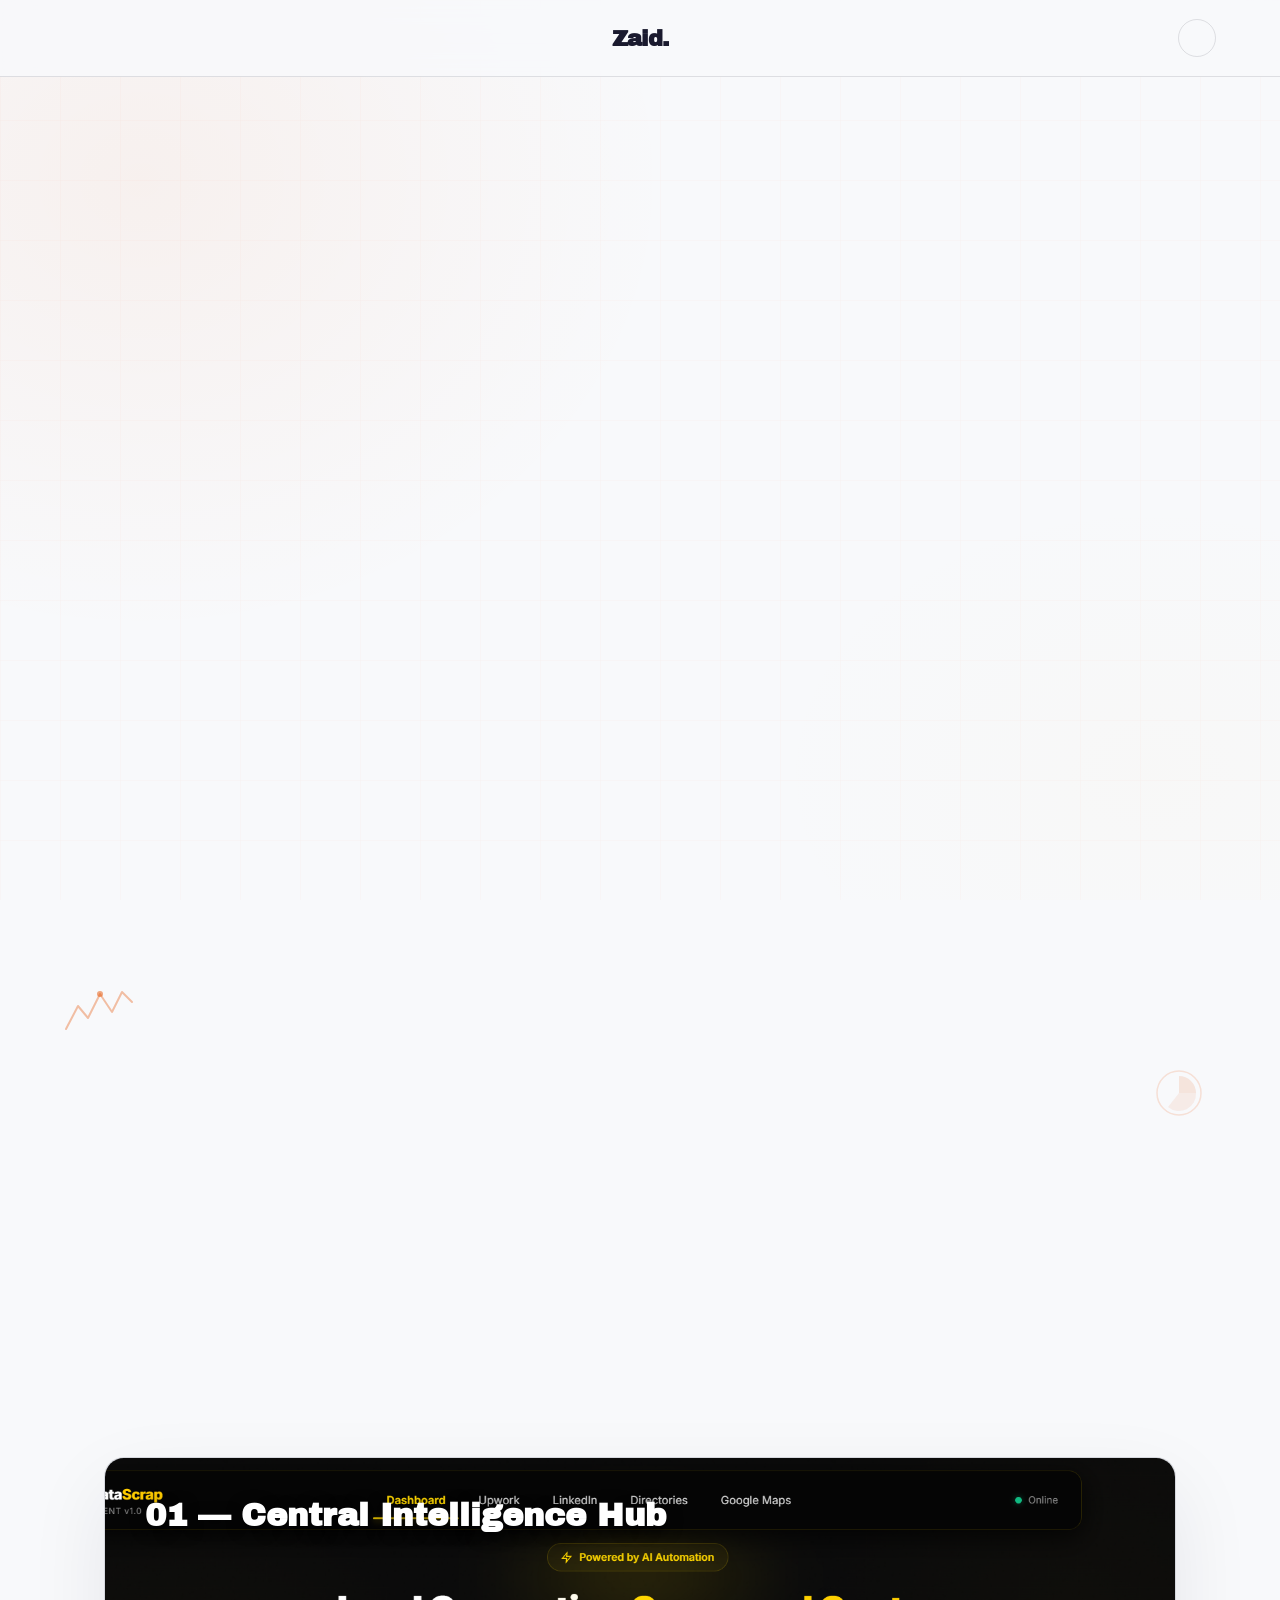
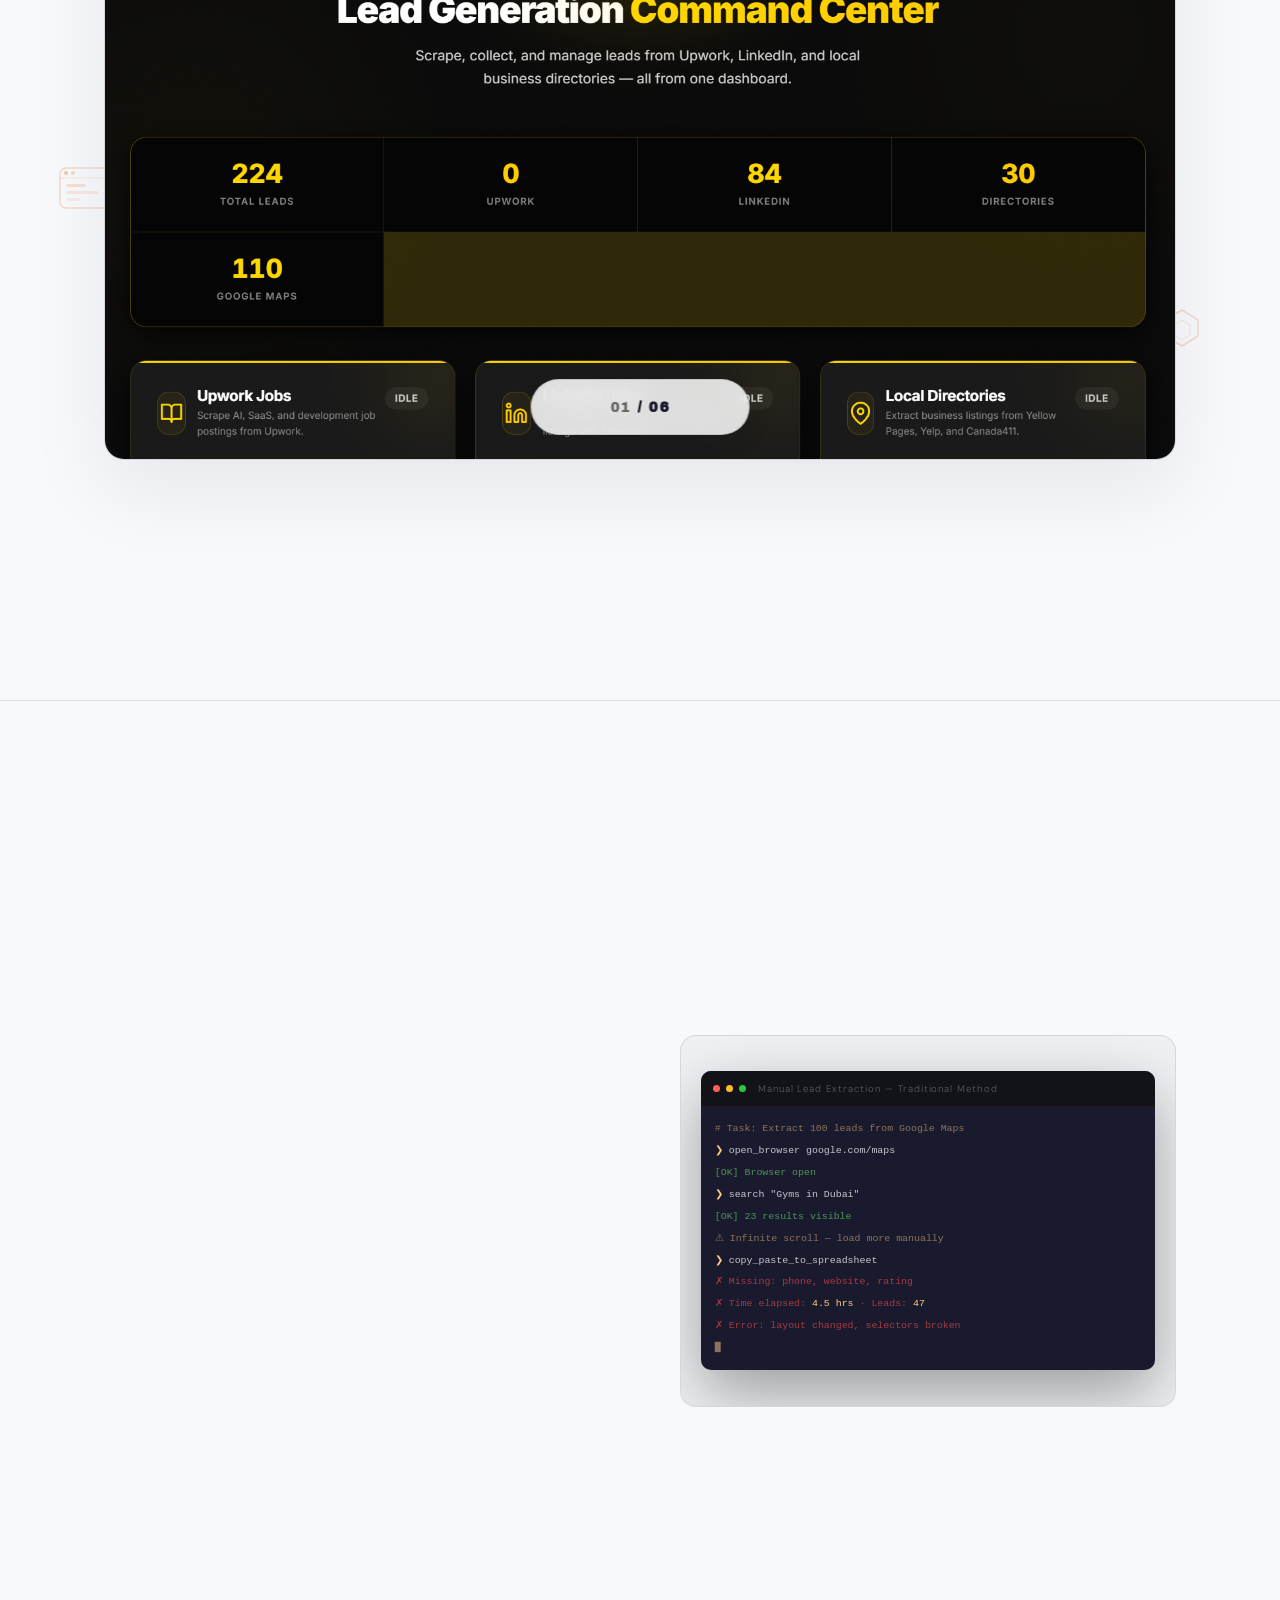
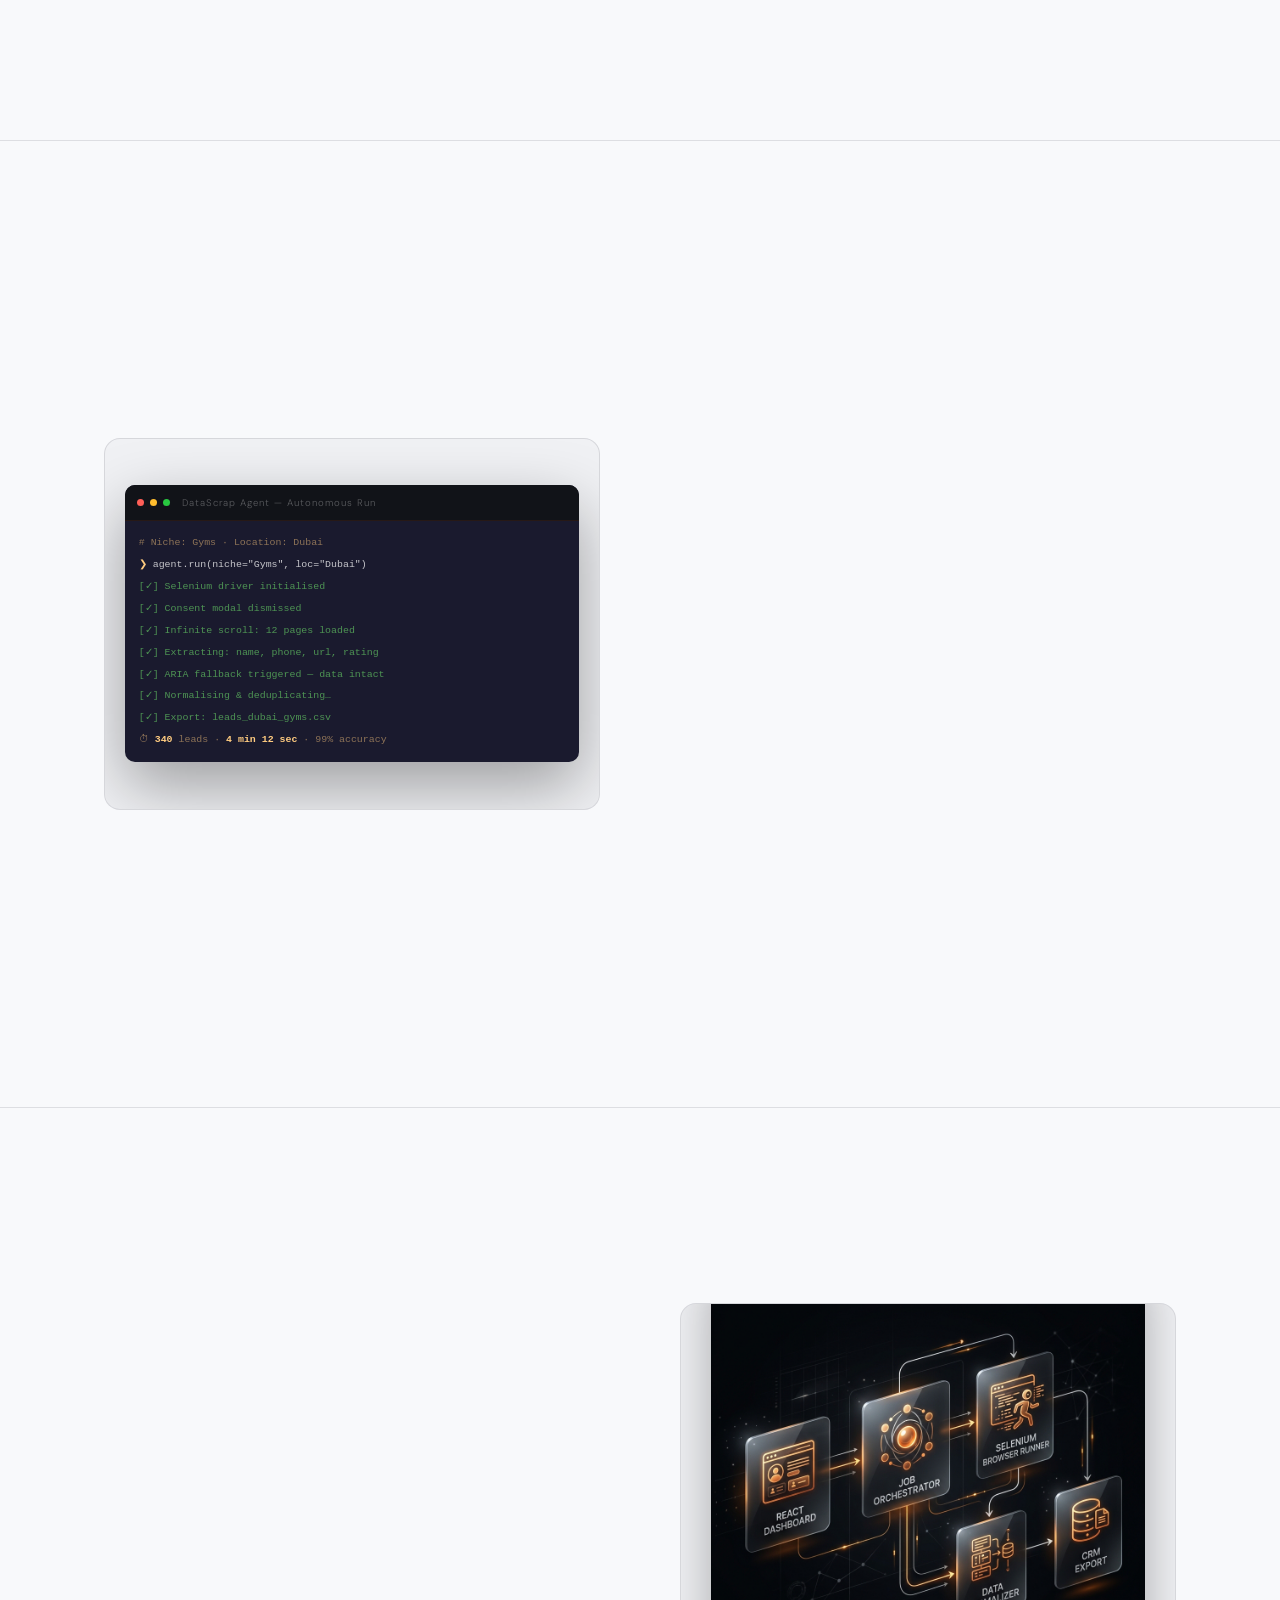
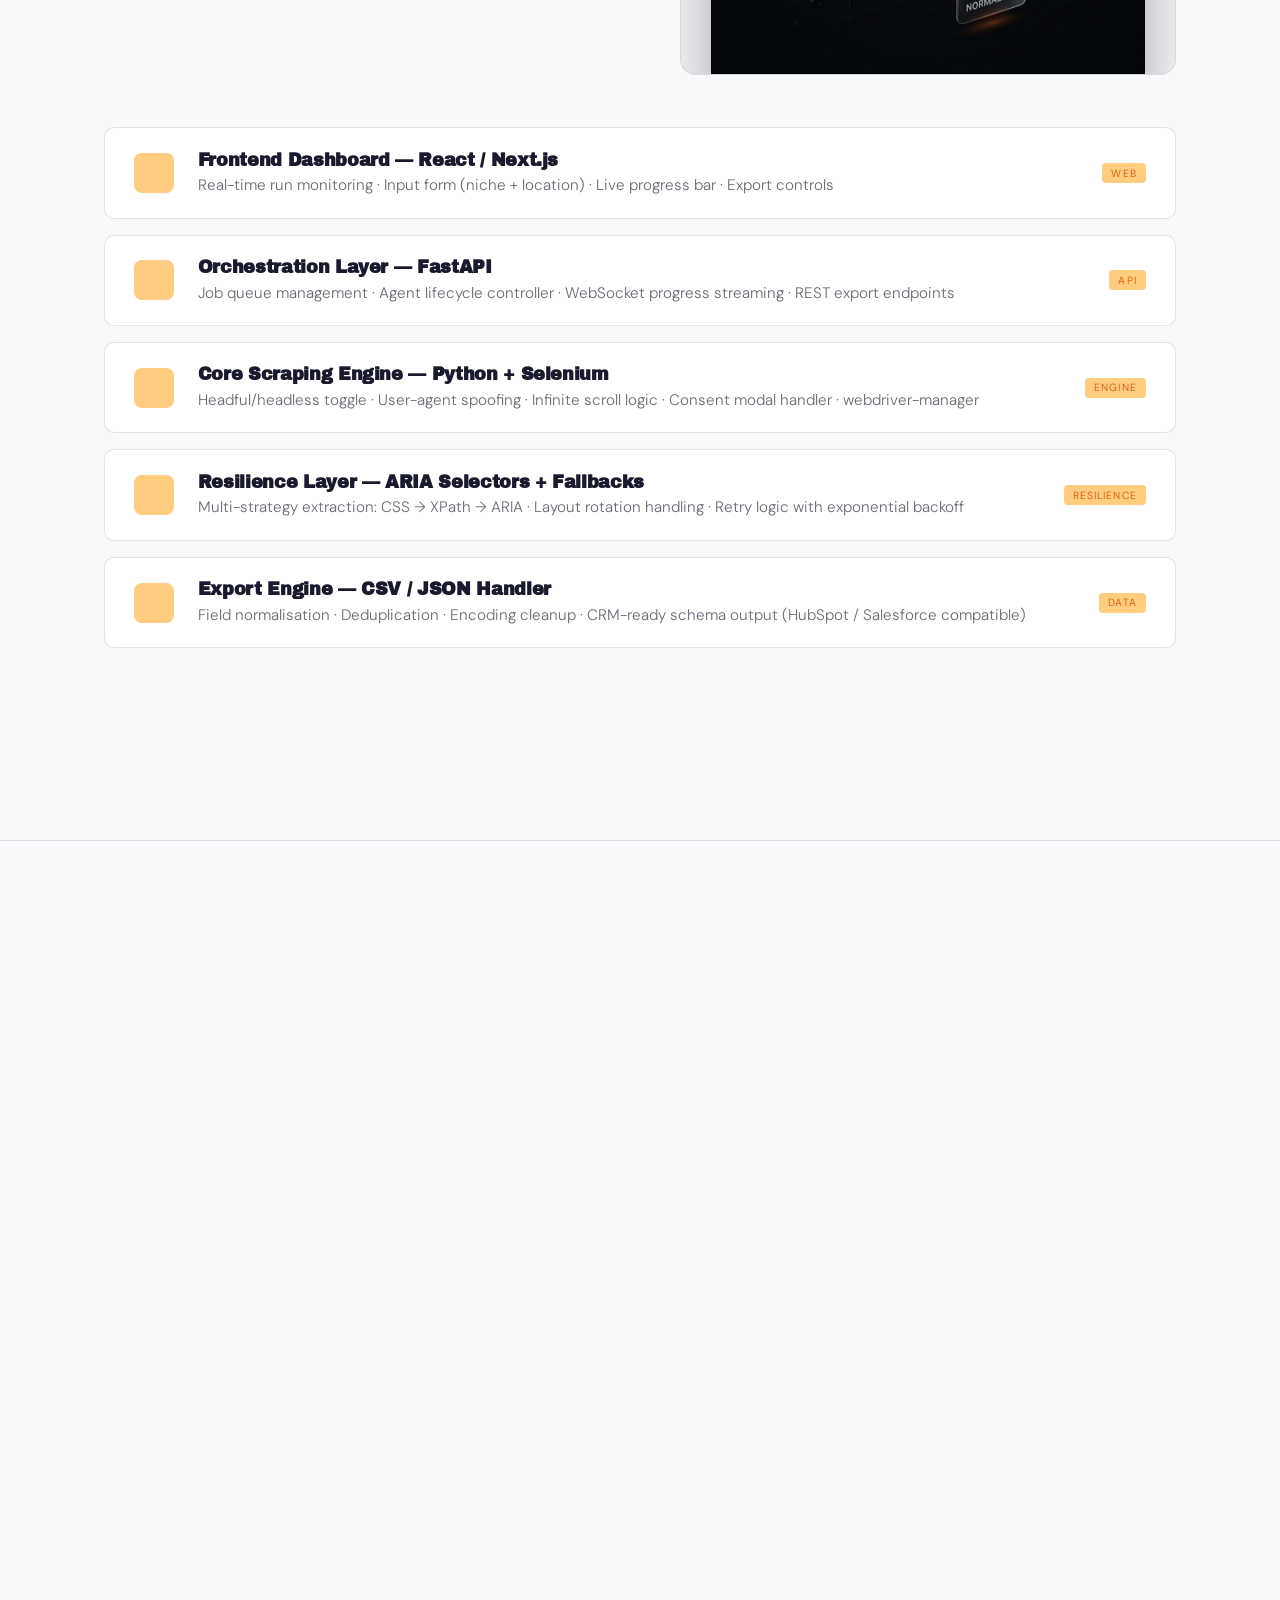
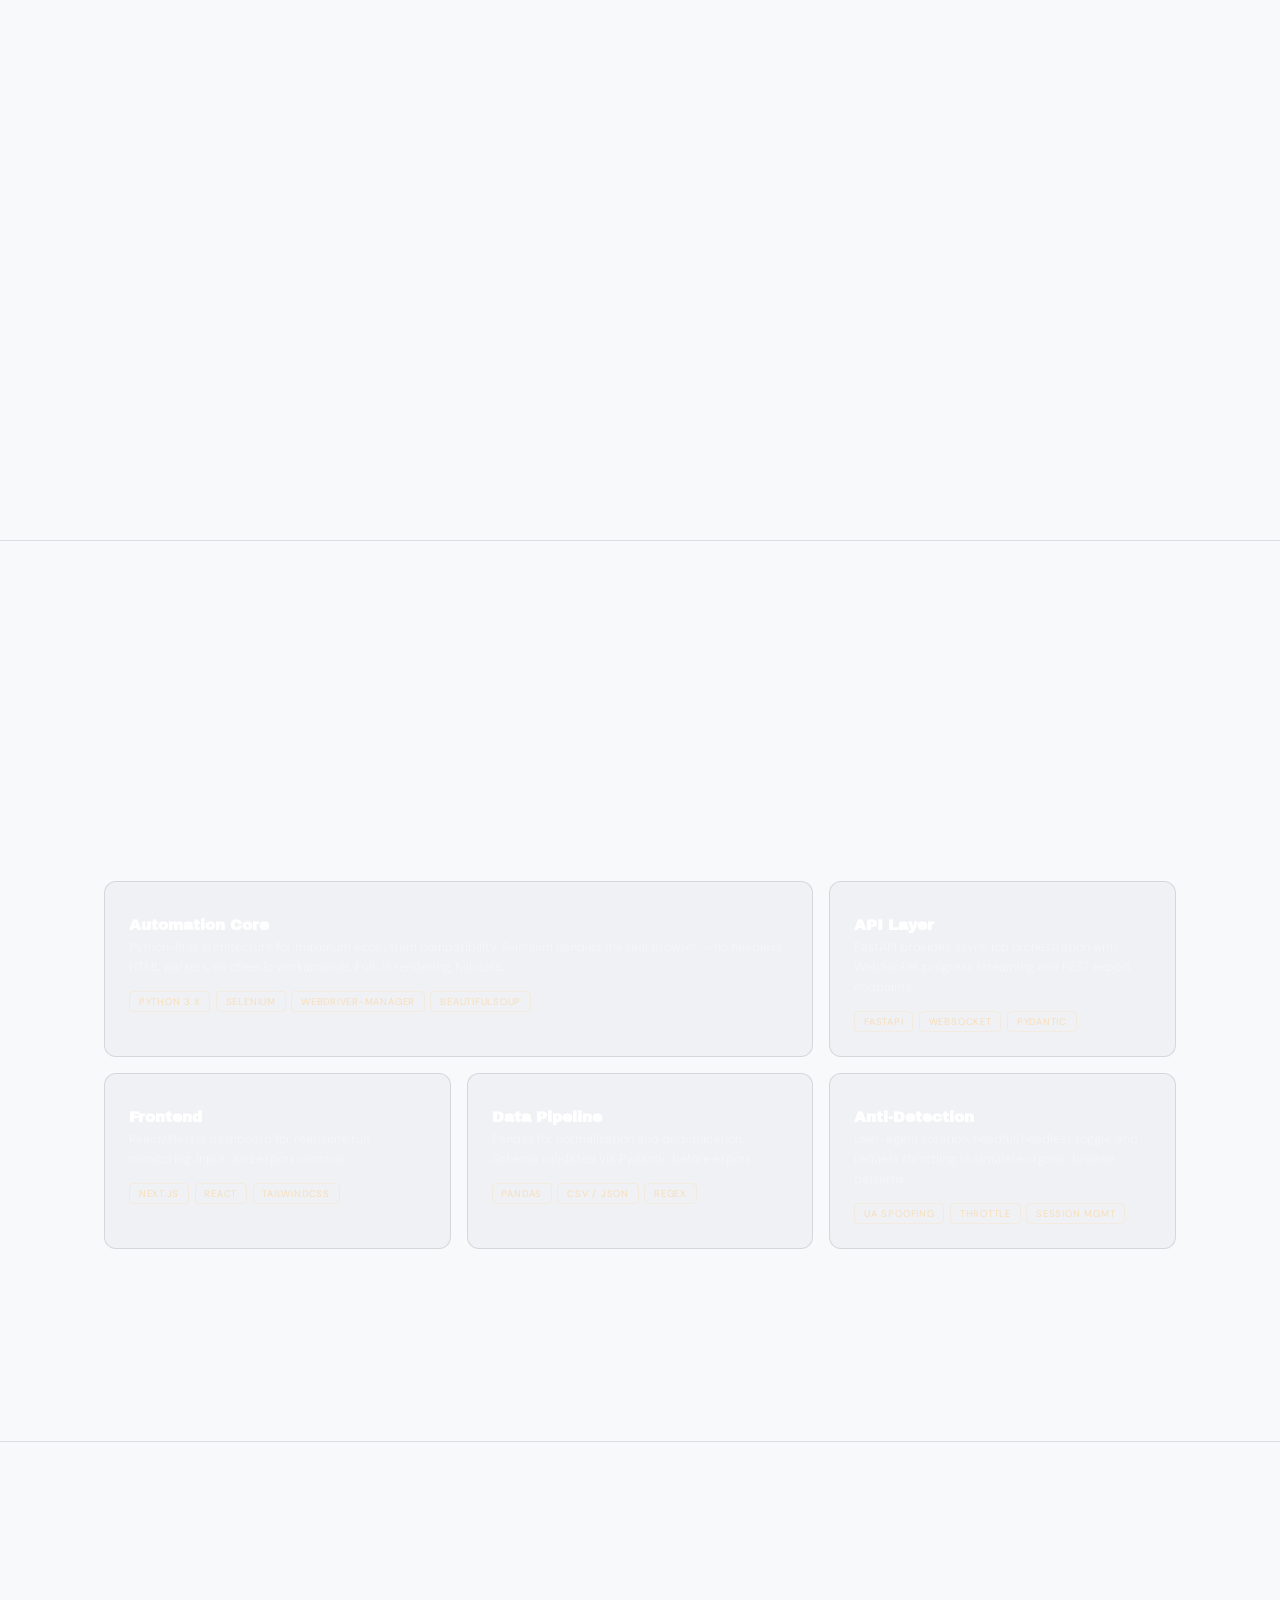
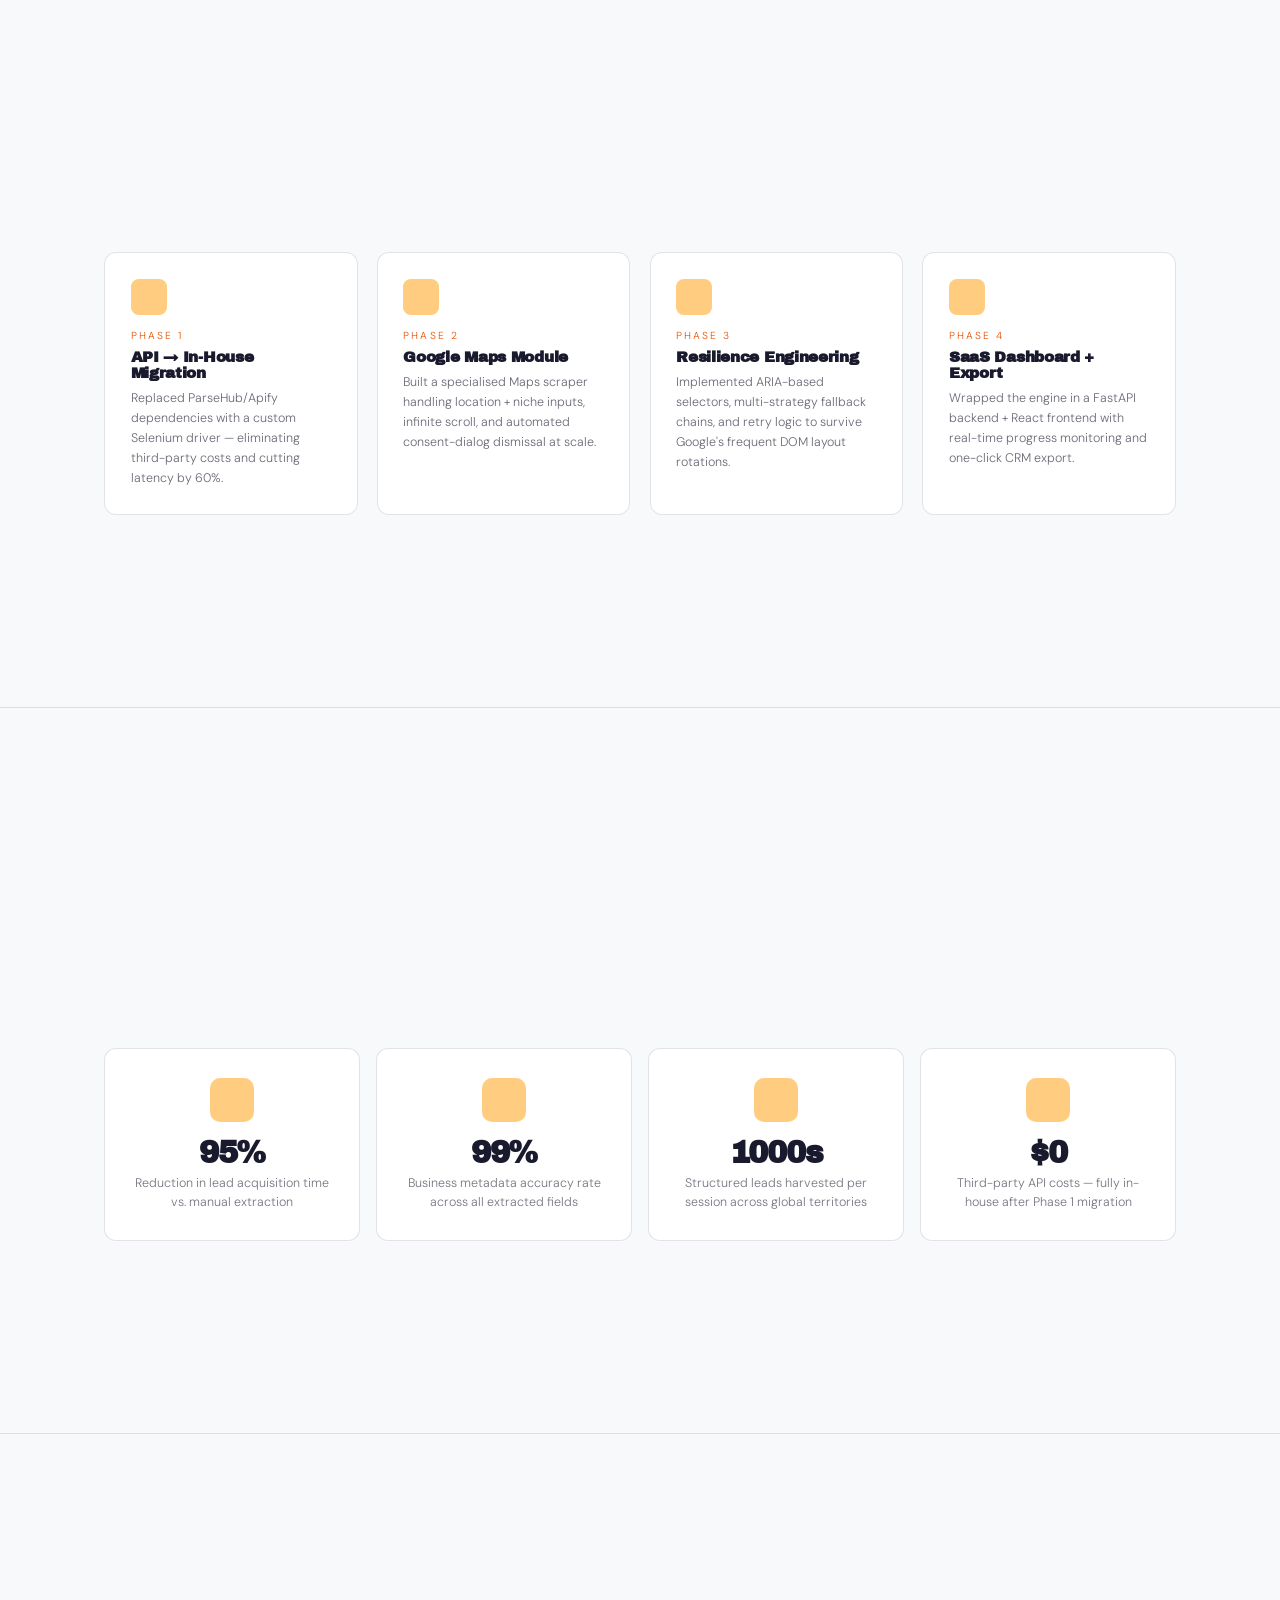
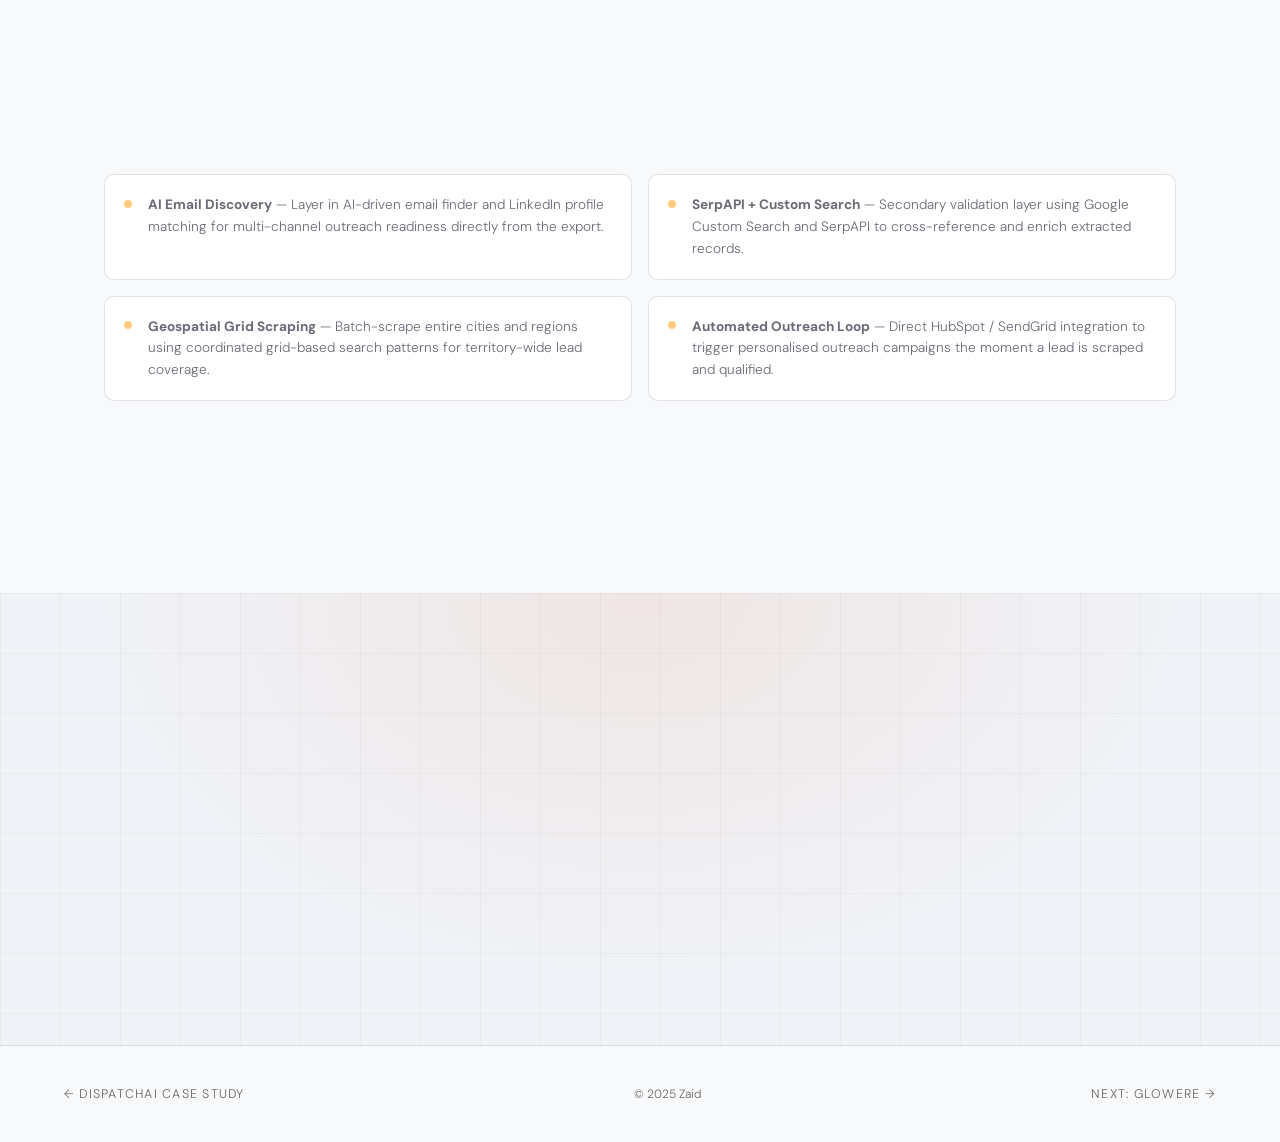
==== commit eb98845d: "fix: restore project text, custom cursor & mouse follow effect, and optimize image assets & WebGL pe" ====
--- a/case-datascrap.html
+++ b/case-datascrap.html
@@ -644,28 +644,167 @@
 
 <script>
 gsap.registerPlugin(ScrollTrigger);
-const cursor=document.getElementById('cursor'),ring=document.getElementById('cursorRing');
-let mx=0,my=0,rx=0,ry=0;
-document.addEventListener('mousemove',e=>{mx=e.clientX;my=e.clientY});
-(function loop(){rx+=(mx-rx)*.12;ry+=(my-ry)*.12;cursor.style.left=mx+'px';cursor.style.top=my+'px';ring.style.left=rx+'px';ring.style.top=ry+'px';requestAnimationFrame(loop)})();
-
-// WebGL orb background (amber tinted)
-(function initBG(){
-  const canvas=document.getElementById('bg-canvas');
-  const gl=canvas.getContext('webgl',{alpha:true,antialias:true});
-  if(!gl)return;
-  function resize(){canvas.width=innerWidth;canvas.height=innerHeight;gl.viewport(0,0,canvas.width,canvas.height)}
-  resize();window.addEventListener('resize',resize);
-  const vsrc=`attribute vec2 a_pos;void main(){gl_Position=vec4(a_pos,0.,1.);}`;
-  const fsrc=`precision highp float;uniform vec2 u_res;uniform float u_time;uniform vec2 u_mouse;vec3 orb(vec2 uv,vec2 center,float size,float t){vec2 d=uv-center;float dist=length(d);float g=exp(-dist*dist/(size*size*2.0));float pulse=0.85+0.15*sin(t*1.2);return vec3(g*pulse*0.56);}void main(){vec2 uv=(gl_FragCoord.xy/u_res)*2.-1.;uv.x*=u_res.x/u_res.y;float t=u_time;vec2 o1=vec2(cos(t*0.23)*0.6,sin(t*0.17)*0.4);vec2 o2=vec2(sin(t*0.19)*0.5+0.3,cos(t*0.28)*0.5-0.1);vec2 o3=vec2(cos(t*0.15)*0.4-0.4,sin(t*0.22)*0.35+0.3);vec2 o4=vec2(sin(t*0.27)*0.35+0.1,cos(t*0.13)*0.45-0.35);vec3 col=vec3(0.);col+=orb(uv,o1,0.38,t*1.1);col+=orb(uv,o2,0.30,t*0.9+1.2);col+=orb(uv,o3,0.25,t*1.3+2.4);col+=orb(uv,o4,0.20,t*0.8+0.7);vec2 mouse=u_mouse/u_res*2.-1.;mouse.x*=u_res.x/u_res.y;float md=length(uv-mouse);col+=vec3(exp(-md*md/0.08)*0.08);col=clamp(col,0.,1.)*vec3(1.0,0.5,0.0);gl_FragColor=vec4(col,col.r*0.6);}`;
-  function shader(type,src){const s=gl.createShader(type);gl.shaderSource(s,src);gl.compileShader(s);return s}
-  const prog=gl.createProgram();gl.attachShader(prog,shader(gl.VERTEX_SHADER,vsrc));gl.attachShader(prog,shader(gl.FRAGMENT_SHADER,fsrc));gl.linkProgram(prog);gl.useProgram(prog);
-  const buf=gl.createBuffer();gl.bindBuffer(gl.ARRAY_BUFFER,buf);gl.bufferData(gl.ARRAY_BUFFER,new Float32Array([-1,-1,1,-1,-1,1,1,1]),gl.STATIC_DRAW);
-  const loc=gl.getAttribLocation(prog,'a_pos');gl.enableVertexAttribArray(loc);gl.vertexAttribPointer(loc,2,gl.FLOAT,false,0,0);
-  const uRes=gl.getUniformLocation(prog,'u_res'),uTime=gl.getUniformLocation(prog,'u_time'),uMouse=gl.getUniformLocation(prog,'u_mouse');
-  gl.enable(gl.BLEND);gl.blendFunc(gl.SRC_ALPHA,gl.ONE_MINUS_SRC_ALPHA);
-  let mx2=innerWidth/2,my2=innerHeight/2;document.addEventListener('mousemove',e=>{mx2=e.clientX;my2=e.clientY});
-  let start=null;function frame(ts){if(!start)start=ts;const t=(ts-start)/1000;gl.clear(gl.COLOR_BUFFER_BIT);gl.uniform2f(uRes,canvas.width,canvas.height);gl.uniform1f(uTime,t);gl.uniform2f(uMouse,mx2,canvas.height-my2);gl.drawArrays(gl.TRIANGLE_STRIP,0,4);requestAnimationFrame(frame)}requestAnimationFrame(frame);
+const cursor = document.getElementById('cursor');
+const ring = document.getElementById('cursorRing');
+let targetX = innerWidth / 2, targetY = innerHeight / 2;
+let currentX = innerWidth / 2, currentY = innerHeight / 2;
+let ringX = innerWidth / 2, ringY = innerHeight / 2;
+let cursorInitialized = false;
+
+window.addEventListener('mousemove', e => {
+  targetX = e.clientX;
+  targetY = e.clientY;
+  if (!cursorInitialized && cursor && ring) {
+    cursorInitialized = true;
+    currentX = targetX; currentY = targetY;
+    ringX = targetX; ringY = targetY;
+    cursor.classList.add('visible');
+    ring.classList.add('visible');
+  }
+}, { passive: true });
+
+(function animateCursor() {
+  currentX += (targetX - currentX) * 0.4;
+  currentY += (targetY - currentY) * 0.4;
+  ringX += (targetX - ringX) * 0.15;
+  ringY += (targetY - ringY) * 0.15;
+
+  if (cursor) {
+    cursor.style.left = currentX + 'px';
+    cursor.style.top = currentY + 'px';
+  }
+  if (ring) {
+    ring.style.left = ringX + 'px';
+    ring.style.top = ringY + 'px';
+  }
+  requestAnimationFrame(animateCursor);
+})();
+
+// ── 3D FLOATING LIGHT OBJECTS & MOUSE-FOLLOW (WebGL) ──
+(function initBG() {
+  const canvas = document.getElementById('bg-canvas');
+  if (!canvas) return;
+  const gl = canvas.getContext('webgl', { alpha: true, antialias: false, powerPreference: 'high-performance' });
+  if (!gl) return;
+
+  const dpr = Math.min(window.devicePixelRatio || 1, 1.5);
+  function resize() {
+    canvas.width = Math.floor(innerWidth * dpr);
+    canvas.height = Math.floor(innerHeight * dpr);
+    gl.viewport(0, 0, canvas.width, canvas.height);
+  }
+  resize();
+  window.addEventListener('resize', resize, { passive: true });
+
+  const vsrc = `attribute vec2 a_pos; void main() { gl_Position = vec4(a_pos, 0.0, 1.0); }`;
+  const fsrc = `
+    precision highp float;
+    uniform vec2 u_res;
+    uniform float u_time;
+    uniform vec2 u_mouse;
+    uniform float u_lightMode;
+
+    vec3 orb(vec2 uv, vec2 center, float size, float t) {
+      vec2 d = uv - center;
+      float dist = length(d);
+      float g = exp(-dist * dist / (size * size * 2.0));
+      float pulse = 0.85 + 0.15 * sin(t * 1.2);
+      return vec3(g * pulse * 0.56);
+    }
+
+    void main() {
+      vec2 uv = (gl_FragCoord.xy / u_res) * 2.0 - 1.0;
+      uv.x *= u_res.x / u_res.y;
+      float t = u_time;
+
+      vec2 o1 = vec2(cos(t * 0.23) * 0.6, sin(t * 0.17) * 0.4);
+      vec2 o2 = vec2(sin(t * 0.19) * 0.5 + 0.3, cos(t * 0.28) * 0.5 - 0.1);
+      vec2 o3 = vec2(cos(t * 0.15) * 0.4 - 0.4, sin(t * 0.22) * 0.35 + 0.3);
+      vec2 o4 = vec2(sin(t * 0.27) * 0.35 + 0.1, cos(t * 0.13) * 0.45 - 0.35);
+
+      vec3 col = vec3(0.0);
+      col += orb(uv, o1, 0.38, t * 1.1);
+      col += orb(uv, o2, 0.30, t * 0.9 + 1.2);
+      col += orb(uv, o3, 0.25, t * 1.3 + 2.4);
+      col += orb(uv, o4, 0.20, t * 0.8 + 0.7);
+
+      vec2 mouse = (u_mouse / u_res) * 2.0 - 1.0;
+      mouse.x *= u_res.x / u_res.y;
+      float md = length(uv - mouse);
+      float mouseGlow = exp(-md * md / 0.14) * 0.45;
+      col += vec3(mouseGlow);
+
+      col = clamp(col, 0.0, 1.0);
+      if (u_lightMode > 0.5) {
+        gl_FragColor = vec4(vec3(0.1, 0.12, 0.2), col.r * 0.2);
+      } else {
+        gl_FragColor = vec4(col * vec3(1.0, 0.5, 0.0), col.r * 0.65);
+      }
+    }
+  `;
+
+  function shader(type, src) {
+    const s = gl.createShader(type);
+    gl.shaderSource(s, src);
+    gl.compileShader(s);
+    return s;
+  }
+  const prog = gl.createProgram();
+  gl.attachShader(prog, shader(gl.VERTEX_SHADER, vsrc));
+  gl.attachShader(prog, shader(gl.FRAGMENT_SHADER, fsrc));
+  gl.linkProgram(prog);
+  gl.useProgram(prog);
+
+  const buf = gl.createBuffer();
+  gl.bindBuffer(gl.ARRAY_BUFFER, buf);
+  gl.bufferData(gl.ARRAY_BUFFER, new Float32Array([-1,-1, 1,-1, -1,1, 1,1]), gl.STATIC_DRAW);
+  const loc = gl.getAttribLocation(prog, 'a_pos');
+  gl.enableVertexAttribArray(loc);
+  gl.vertexAttribPointer(loc, 2, gl.FLOAT, false, 0, 0);
+
+  const uRes = gl.getUniformLocation(prog, 'u_res');
+  const uTime = gl.getUniformLocation(prog, 'u_time');
+  const uMouse = gl.getUniformLocation(prog, 'u_mouse');
+  const uLightMode = gl.getUniformLocation(prog, 'u_lightMode');
+
+  gl.enable(gl.BLEND);
+  gl.blendFunc(gl.SRC_ALPHA, gl.ONE_MINUS_SRC_ALPHA);
+
+  let lerpMouseX = innerWidth / 2;
+  let lerpMouseY = innerHeight / 2;
+  let animationFrameId = null;
+  let startTime = null;
+
+  function isLight() {
+    return document.documentElement.getAttribute('data-theme') === 'light' ? 1.0 : 0.0;
+  }
+
+  function frame(ts) {
+    if (!startTime) startTime = ts;
+    const t = (ts - startTime) / 1000;
+    lerpMouseX += (targetX - lerpMouseX) * 0.08;
+    lerpMouseY += (targetY - lerpMouseY) * 0.08;
+
+    gl.clear(gl.COLOR_BUFFER_BIT);
+    gl.uniform2f(uRes, canvas.width, canvas.height);
+    gl.uniform1f(uTime, t);
+    gl.uniform2f(uMouse, lerpMouseX * dpr, (innerHeight - lerpMouseY) * dpr);
+    gl.uniform1f(uLightMode, isLight());
+    gl.drawArrays(gl.TRIANGLE_STRIP, 0, 4);
+
+    animationFrameId = requestAnimationFrame(frame);
+  }
+
+  document.addEventListener('visibilitychange', () => {
+    if (document.hidden) {
+      if (animationFrameId) cancelAnimationFrame(animationFrameId);
+    } else {
+      startTime = null;
+      animationFrameId = requestAnimationFrame(frame);
+    }
+  });
+
+  animationFrameId = requestAnimationFrame(frame);
 })();
 
 // Hero entrance
@@ -730,6 +869,9 @@
   });
 });
 lightbox.addEventListener('click', () => lightbox.classList.remove('active'));
+
+  setTimeout(() => ScrollTrigger.refresh(), 300);
+  window.addEventListener('load', () => ScrollTrigger.refresh());
 </script>
 </body>
 </html>
--- a/theme.css
+++ b/theme.css
@@ -8,11 +8,11 @@
   --bg: #f8f9fb;
   --ink: #1a1a2e;
   --mid: #555555;
-  --soft: #777777;
-  --dim: rgba(26, 26, 46, 0.6);
+  --soft: #666666;
+  --dim: rgba(26, 26, 46, 0.65);
   --faint: rgba(26, 26, 46, 0.03);
   --border: rgba(26, 26, 46, 0.12);
-  --surface: rgba(26, 26, 46, 0.04);
+  --surface: #ffffff;
   --white: #1a1a2e;
   --accent: #2a2a3e;
 
@@ -38,15 +38,35 @@
 }
 
 /* ── Custom Cursor ────────────────────────────────── */
-[data-theme="light"] .cursor {
-  background: #1a1a2e !important;
-}
-[data-theme="light"] .cursor-ring {
-  border-color: rgba(26, 26, 46, 0.25) !important;
-}
-[data-theme="light"] body:has(a:hover) .cursor-ring,
-[data-theme="light"] body:has(button:hover) .cursor-ring {
-  border-color: #1a1a2e !important;
+/* Keep background white with difference blend mode for automatic pure inversion */
+.cursor {
+  position: fixed;
+  width: 10px;
+  height: 10px;
+  background: #ffffff !important;
+  border-radius: 50%;
+  pointer-events: none;
+  z-index: 99999;
+  transform: translate(-50%, -50%);
+  mix-blend-mode: difference !important;
+  opacity: 0;
+  transition: opacity 0.3s ease;
+}
+.cursor-ring {
+  position: fixed;
+  width: 38px;
+  height: 38px;
+  border: 1px solid rgba(255, 255, 255, 0.4);
+  border-radius: 50%;
+  pointer-events: none;
+  z-index: 99998;
+  transform: translate(-50%, -50%);
+  mix-blend-mode: difference !important;
+  opacity: 0;
+  transition: width .3s, height .3s, border-color .3s, opacity .3s ease;
+}
+.cursor.visible, .cursor-ring.visible {
+  opacity: 1;
 }
 
 /* ── Navigation (index.html) ─────────────────────── */
@@ -157,7 +177,7 @@
   color: var(--ink) !important;
 }
 [data-theme="light"] .section-body {
-  color: rgba(26, 26, 46, 0.75) !important;
+  color: rgba(26, 26, 46, 0.8) !important;
 }
 
 /* ── Section Divider ──────────────────────────────── */
@@ -176,13 +196,13 @@
 
 /* ── Skill Pills ──────────────────────────────────── */
 [data-theme="light"] .skill-pill {
-  background: var(--surface) !important;
+  background: #ffffff !important;
   border-color: var(--border) !important;
   color: var(--ink) !important;
 }
 [data-theme="light"] .skill-pill:hover {
-  background: rgba(26, 26, 46, 0.06) !important;
-  border-color: rgba(26, 26, 46, 0.18) !important;
+  background: rgba(26, 26, 46, 0.04) !important;
+  border-color: rgba(26, 26, 46, 0.2) !important;
   box-shadow: 0 0 14px rgba(26, 26, 46, 0.04) !important;
 }
 [data-theme="light"] .skill-pill i {
@@ -193,46 +213,47 @@
 [data-theme="light"] .project-card {
   background: #ffffff !important;
   border-color: var(--border) !important;
-  box-shadow: 0 2px 12px rgba(26, 26, 46, 0.04) !important;
+  box-shadow: 0 4px 20px rgba(26, 26, 46, 0.05) !important;
 }
 [data-theme="light"] .project-card:hover {
   transform: translateY(-8px) scale(1.01) !important;
-  box-shadow: 0 20px 60px rgba(26, 26, 46, 0.1) !important;
-  border-color: rgba(26, 26, 46, 0.16) !important;
+  box-shadow: 0 20px 60px rgba(26, 26, 46, 0.12) !important;
+  border-color: rgba(26, 26, 46, 0.2) !important;
 }
 [data-theme="light"] .card-img {
   background: linear-gradient(135deg, #e8eaf0, #dfe1e8) !important;
 }
 [data-theme="light"] .card-img-num {
-  color: rgba(26, 26, 46, 0.06) !important;
+  color: rgba(26, 26, 46, 0.08) !important;
 }
 [data-theme="light"] .card-img-icon {
-  background: rgba(255, 255, 255, 0.7) !important;
-  border-color: rgba(26, 26, 46, 0.1) !important;
+  background: rgba(255, 255, 255, 0.8) !important;
+  border-color: rgba(26, 26, 46, 0.12) !important;
   color: var(--soft) !important;
 }
 [data-theme="light"] .cs-badge {
-  background: rgba(255, 255, 255, 0.85) !important;
+  background: rgba(255, 255, 255, 0.9) !important;
+  border-color: rgba(26, 26, 46, 0.15) !important;
+  color: #1a1a2e !important;
+  font-weight: 600 !important;
+}
+[data-theme="light"] .tag {
+  background: rgba(26, 26, 46, 0.05) !important;
   border-color: rgba(26, 26, 46, 0.12) !important;
-  color: var(--soft) !important;
-}
-[data-theme="light"] .tag {
-  background: rgba(26, 26, 46, 0.04) !important;
-  border-color: var(--border) !important;
-  color: var(--soft) !important;
+  color: #444444 !important;
 }
 [data-theme="light"] .card-title {
-  color: var(--ink) !important;
+  color: #1a1a2e !important;
 }
 [data-theme="light"] .card-desc {
-  color: var(--soft) !important;
+  color: #555555 !important;
 }
 [data-theme="light"] .card-cta {
-  color: var(--ink) !important;
-  border-bottom-color: rgba(26, 26, 46, 0.18) !important;
+  color: #1a1a2e !important;
+  border-bottom-color: rgba(26, 26, 46, 0.2) !important;
 }
 [data-theme="light"] .card-cta:hover {
-  border-color: var(--ink) !important;
+  border-color: #1a1a2e !important;
 }
 
 /* ── Contact Form ─────────────────────────────────── */
@@ -679,12 +700,6 @@
   border-color: var(--border) !important;
 }
 
-/* ── WebGL Canvas (dimmed in light mode) ──────────── */
-[data-theme="light"] #bg-canvas {
-  opacity: 0.35 !important;
-  filter: invert(1) hue-rotate(180deg) !important;
-}
-
 /* ── Smooth theme transition ──────────────────────── */
 html.theme-transition,
 html.theme-transition *,
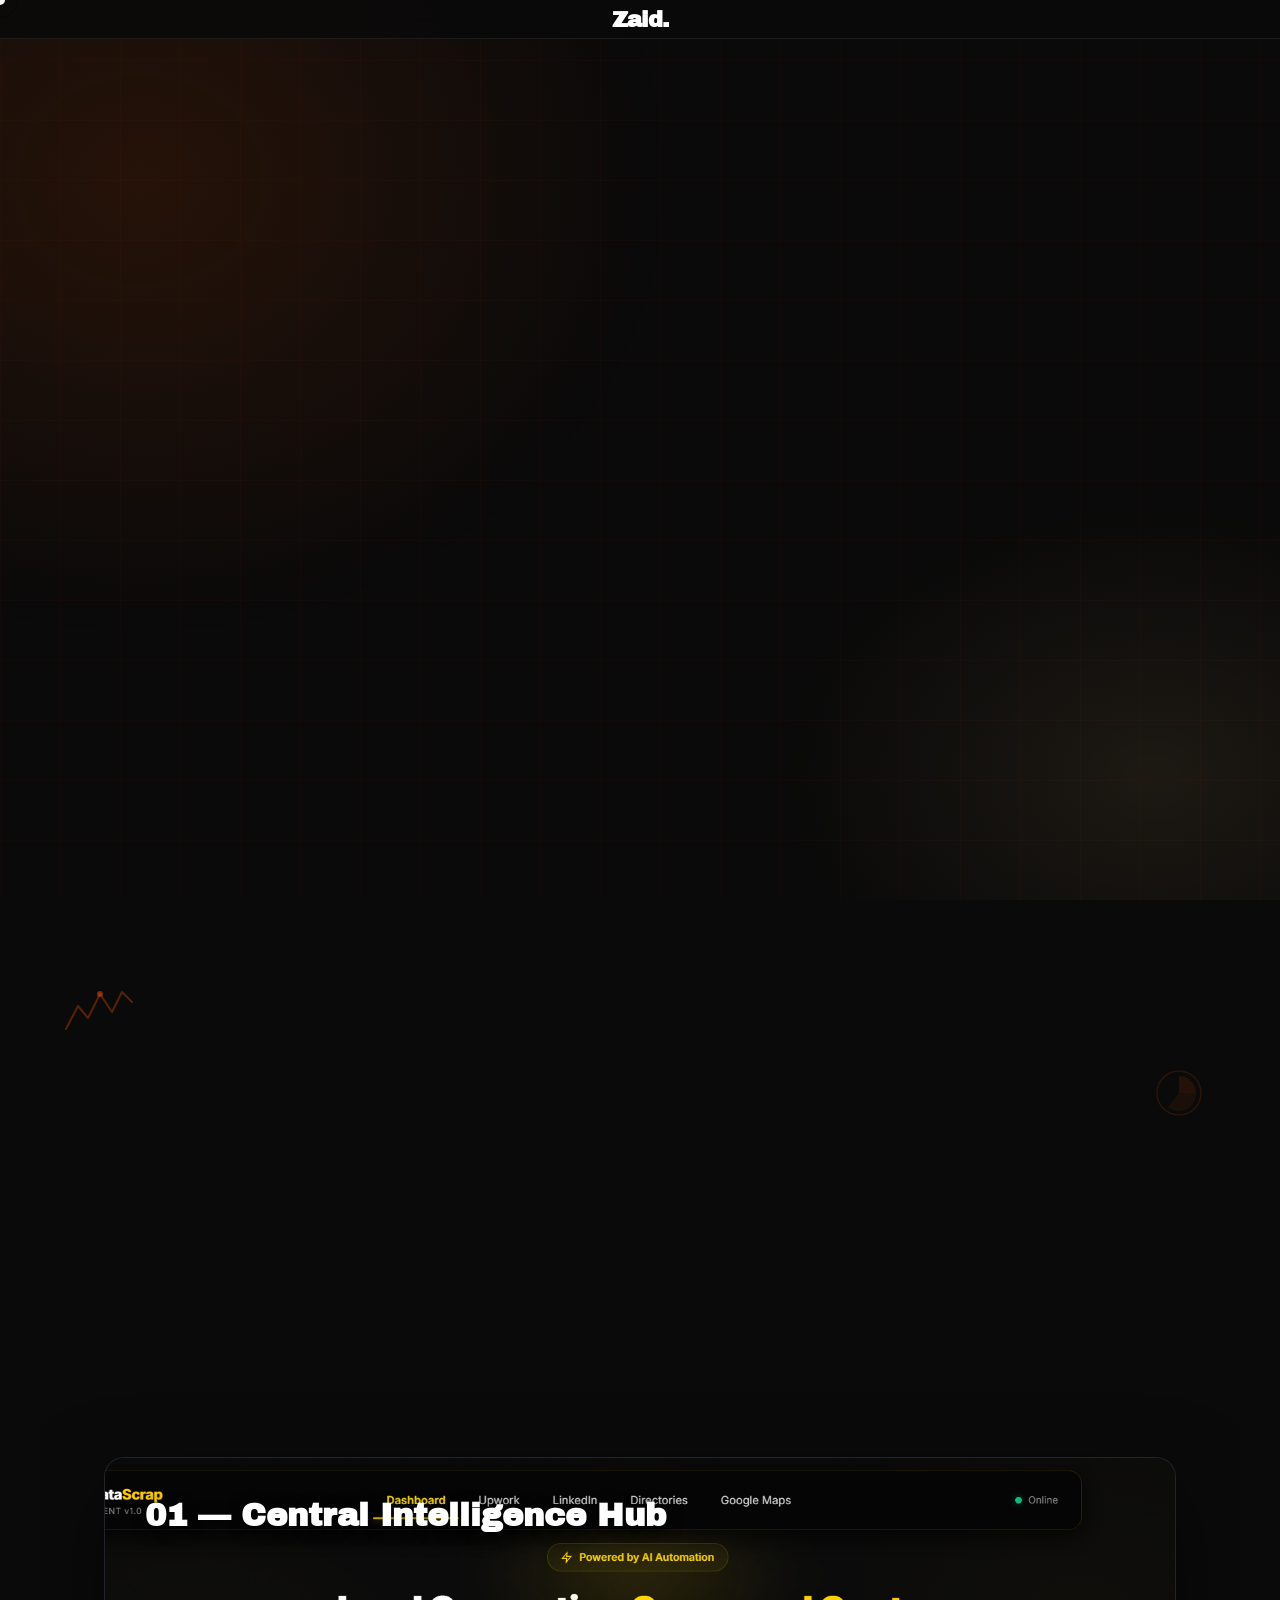
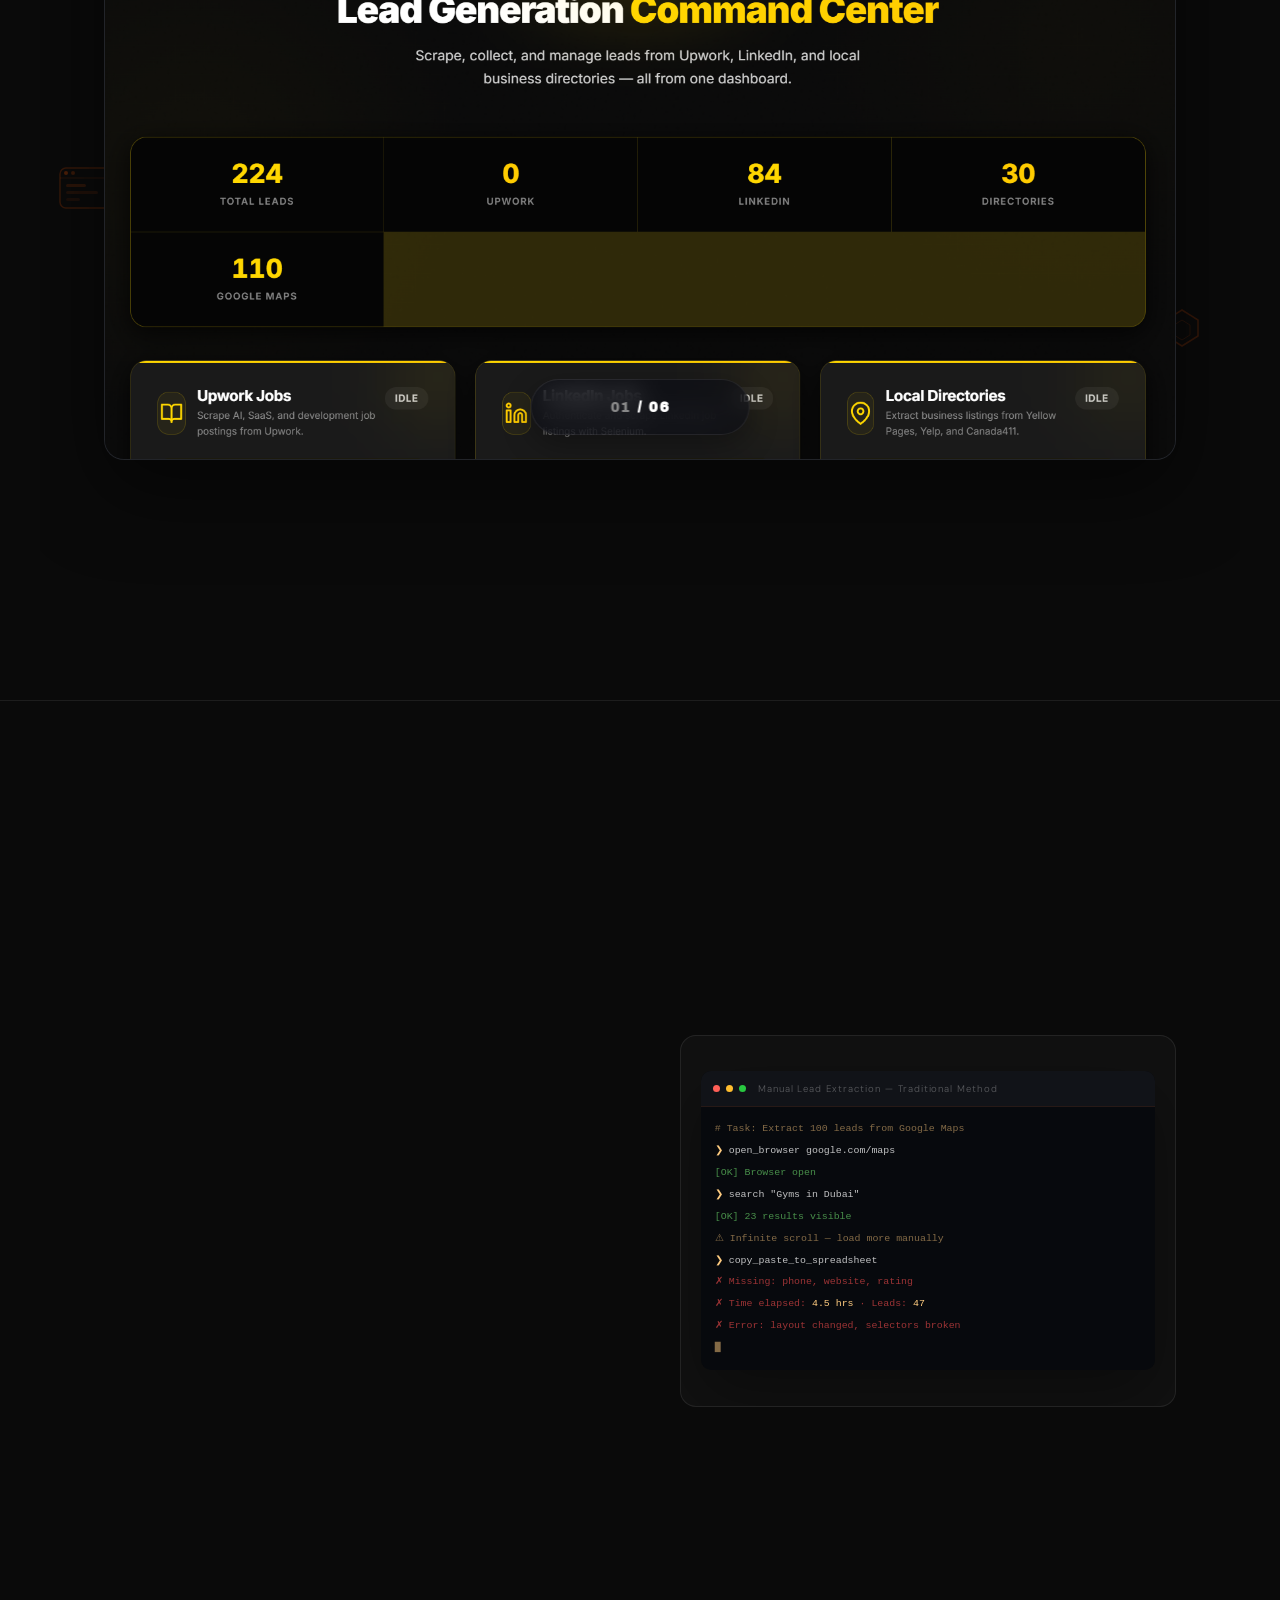
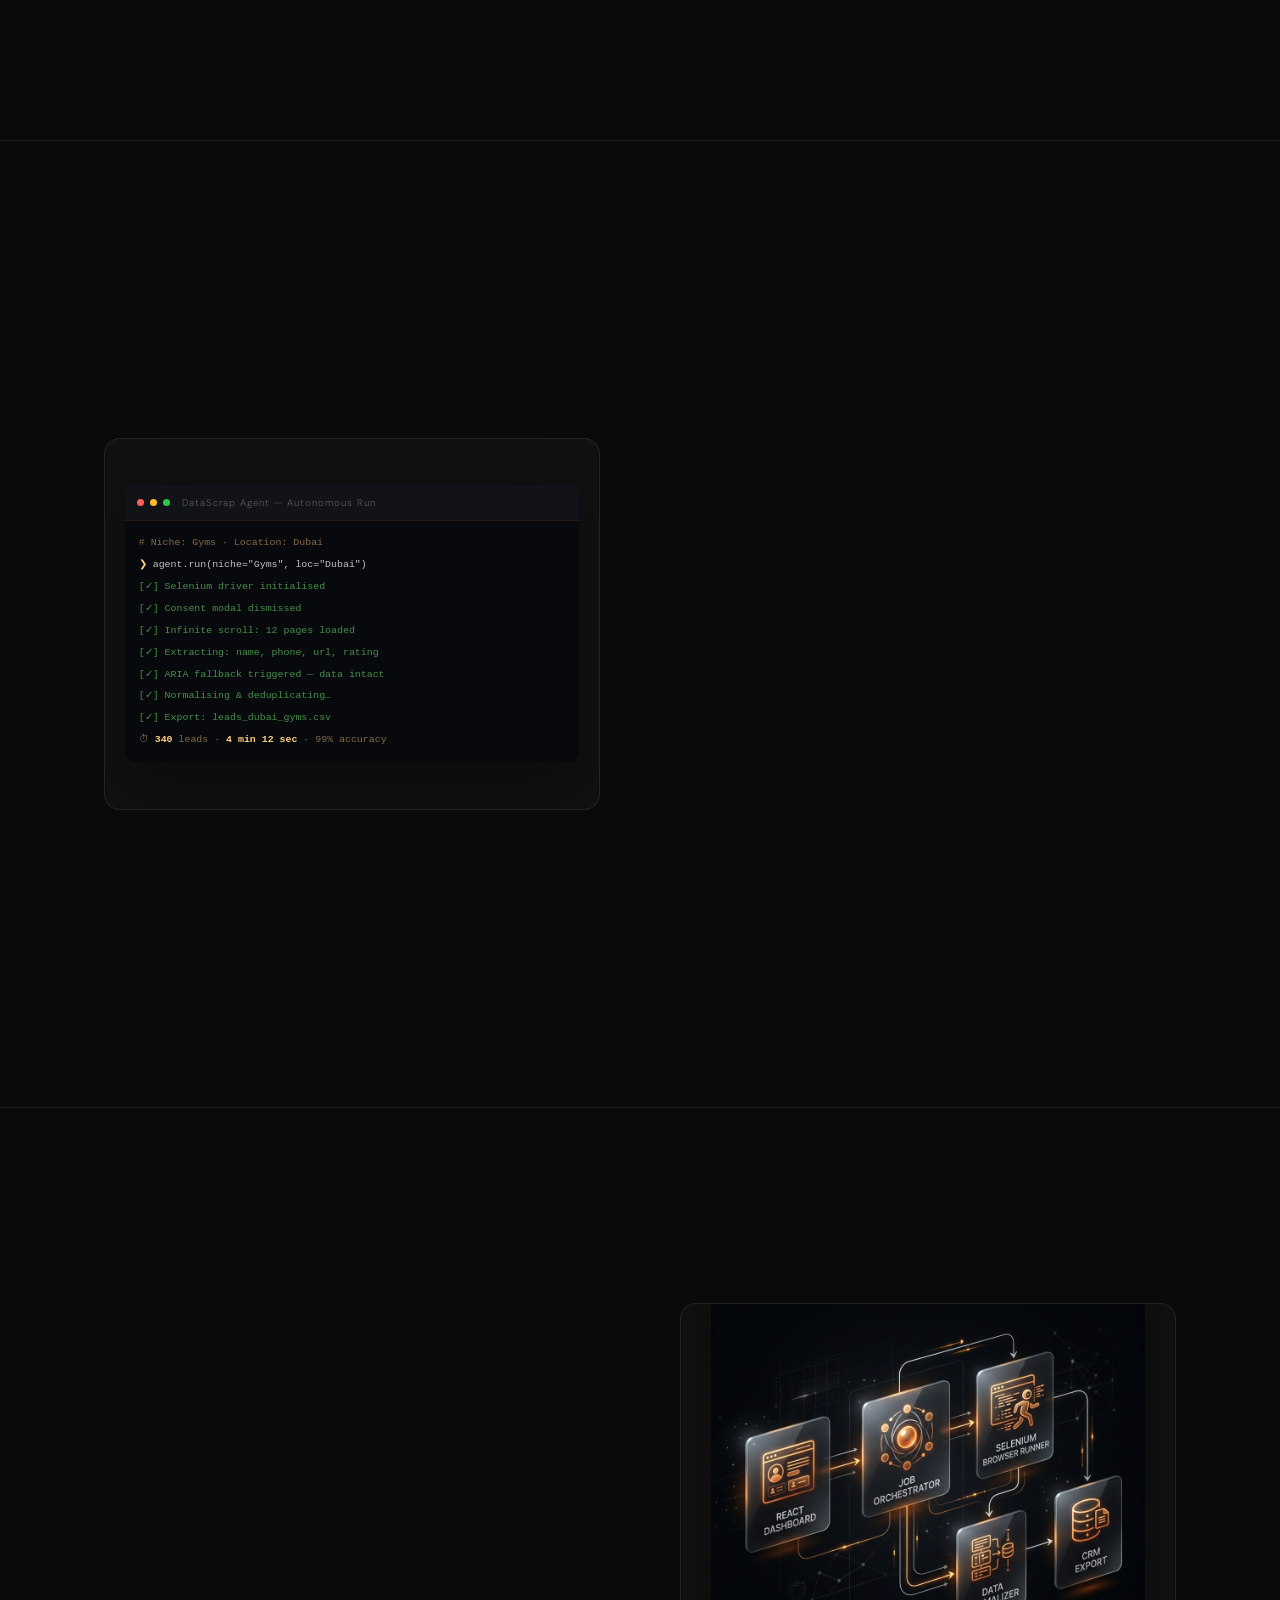
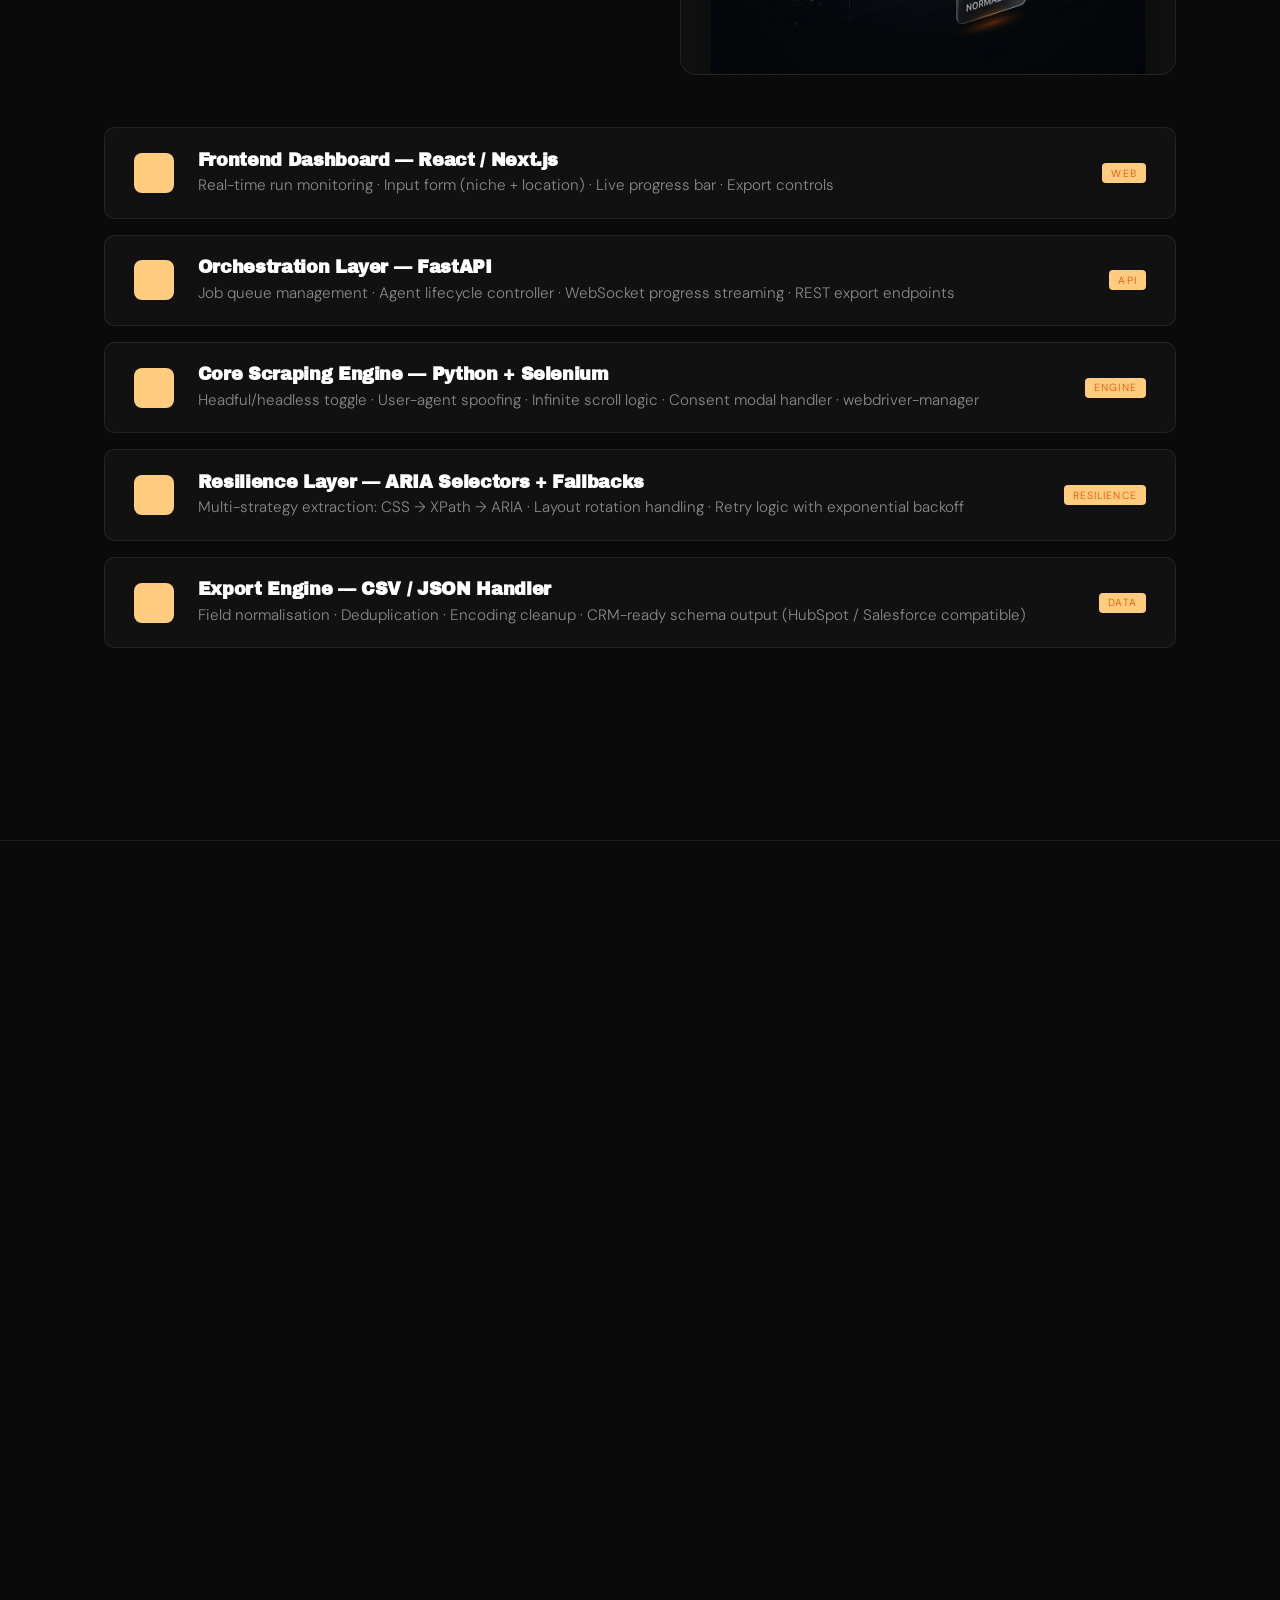
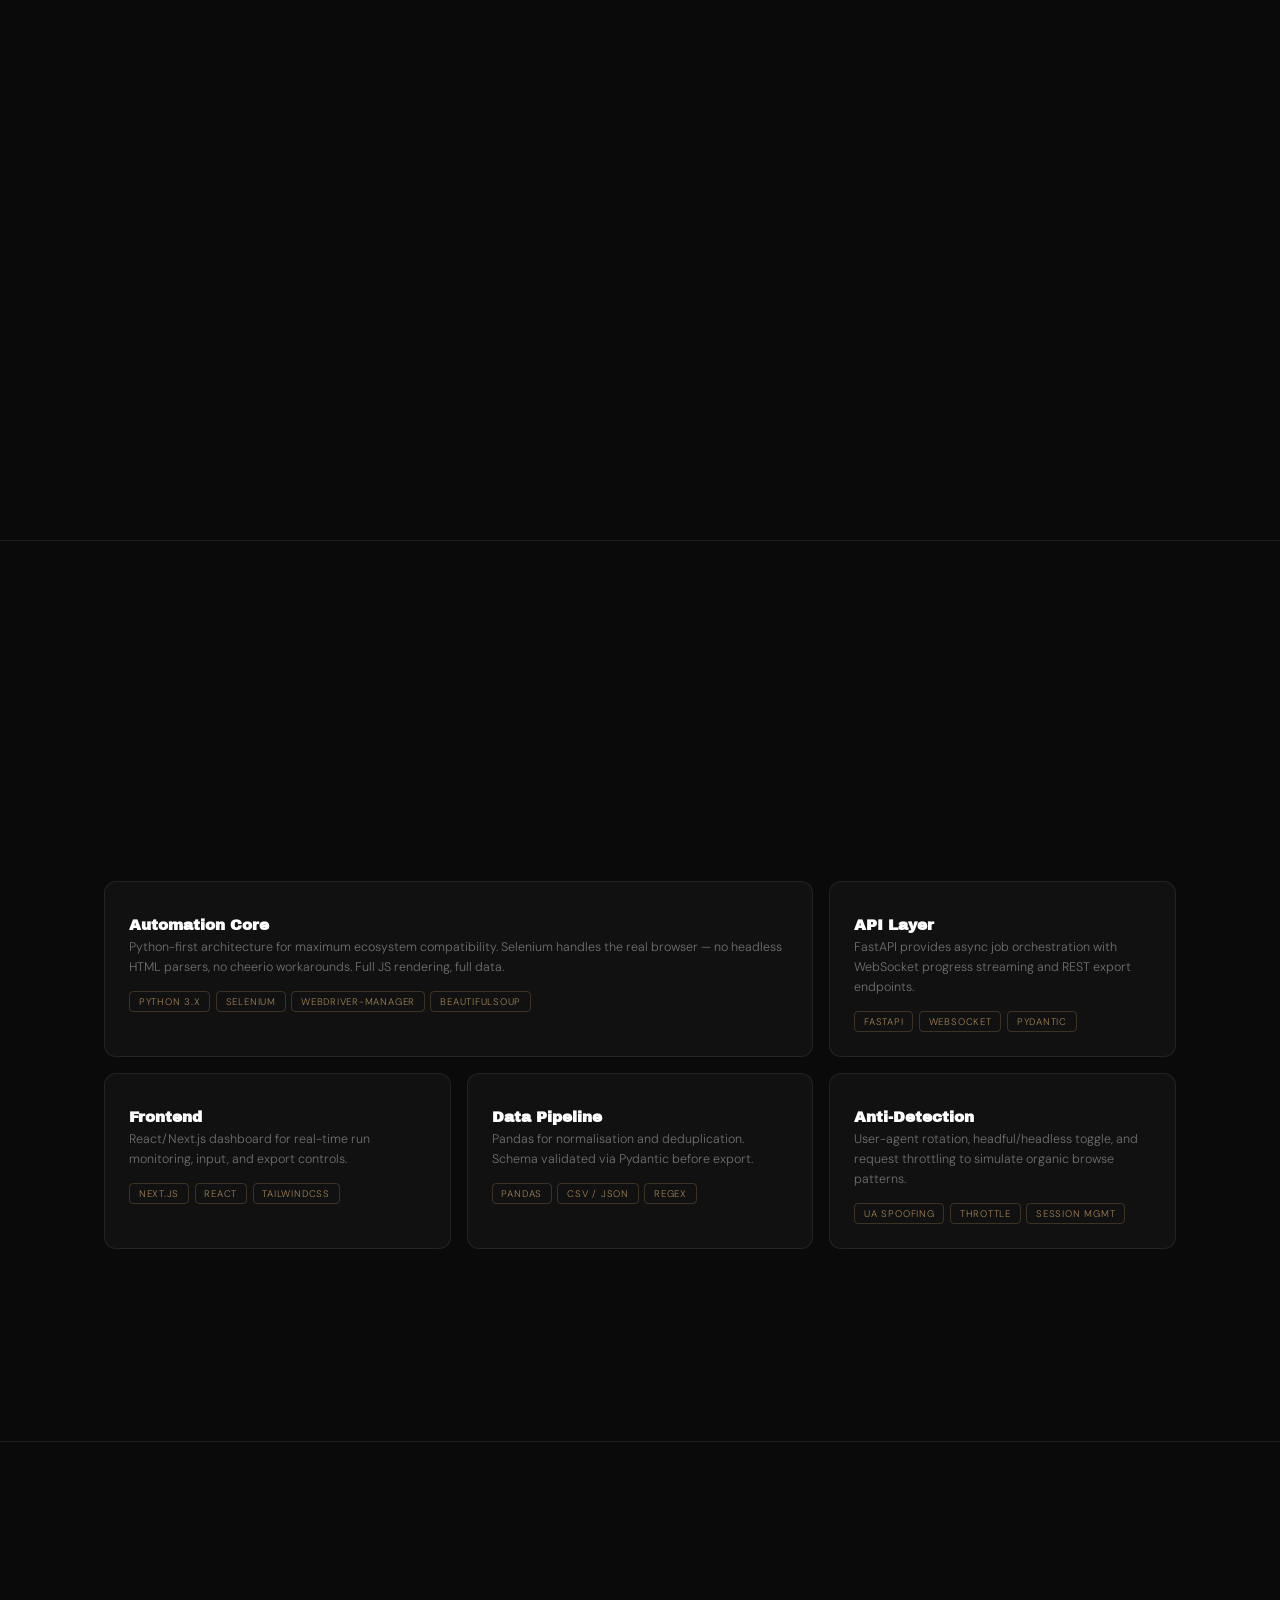
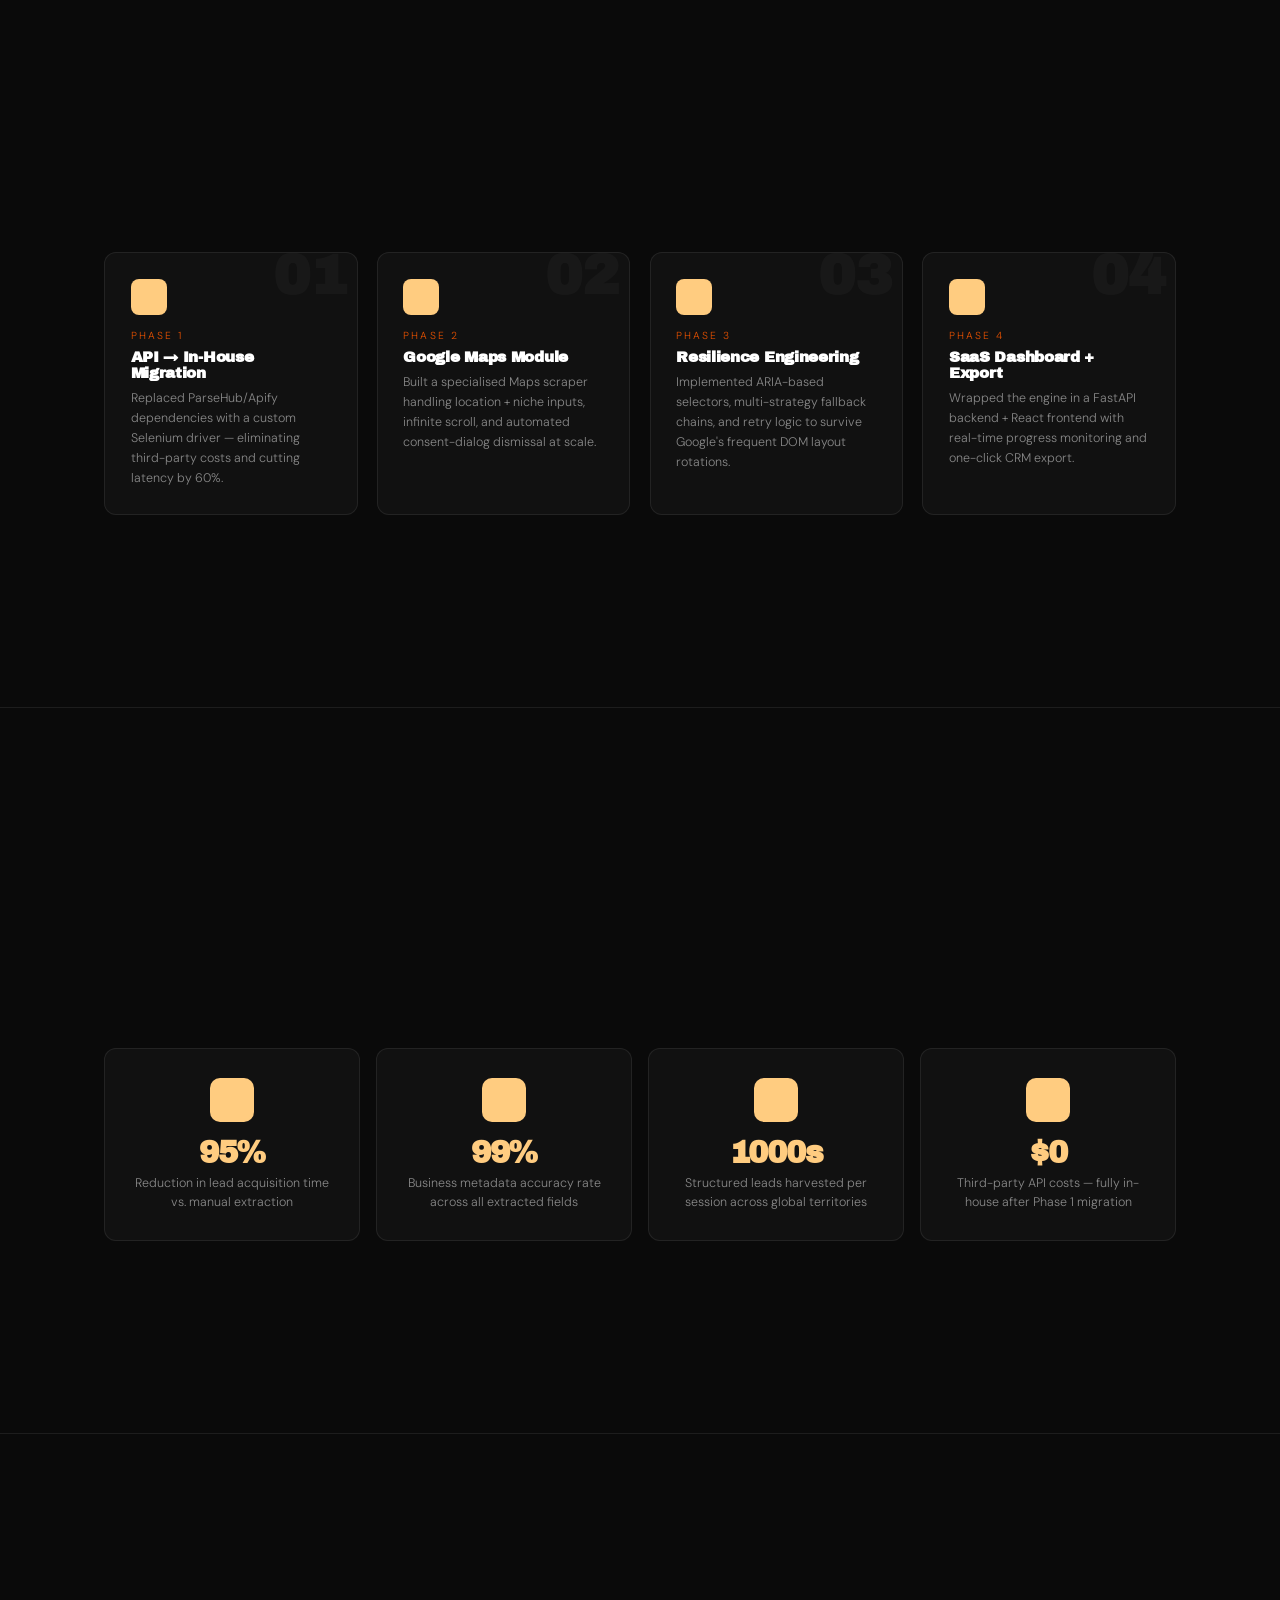
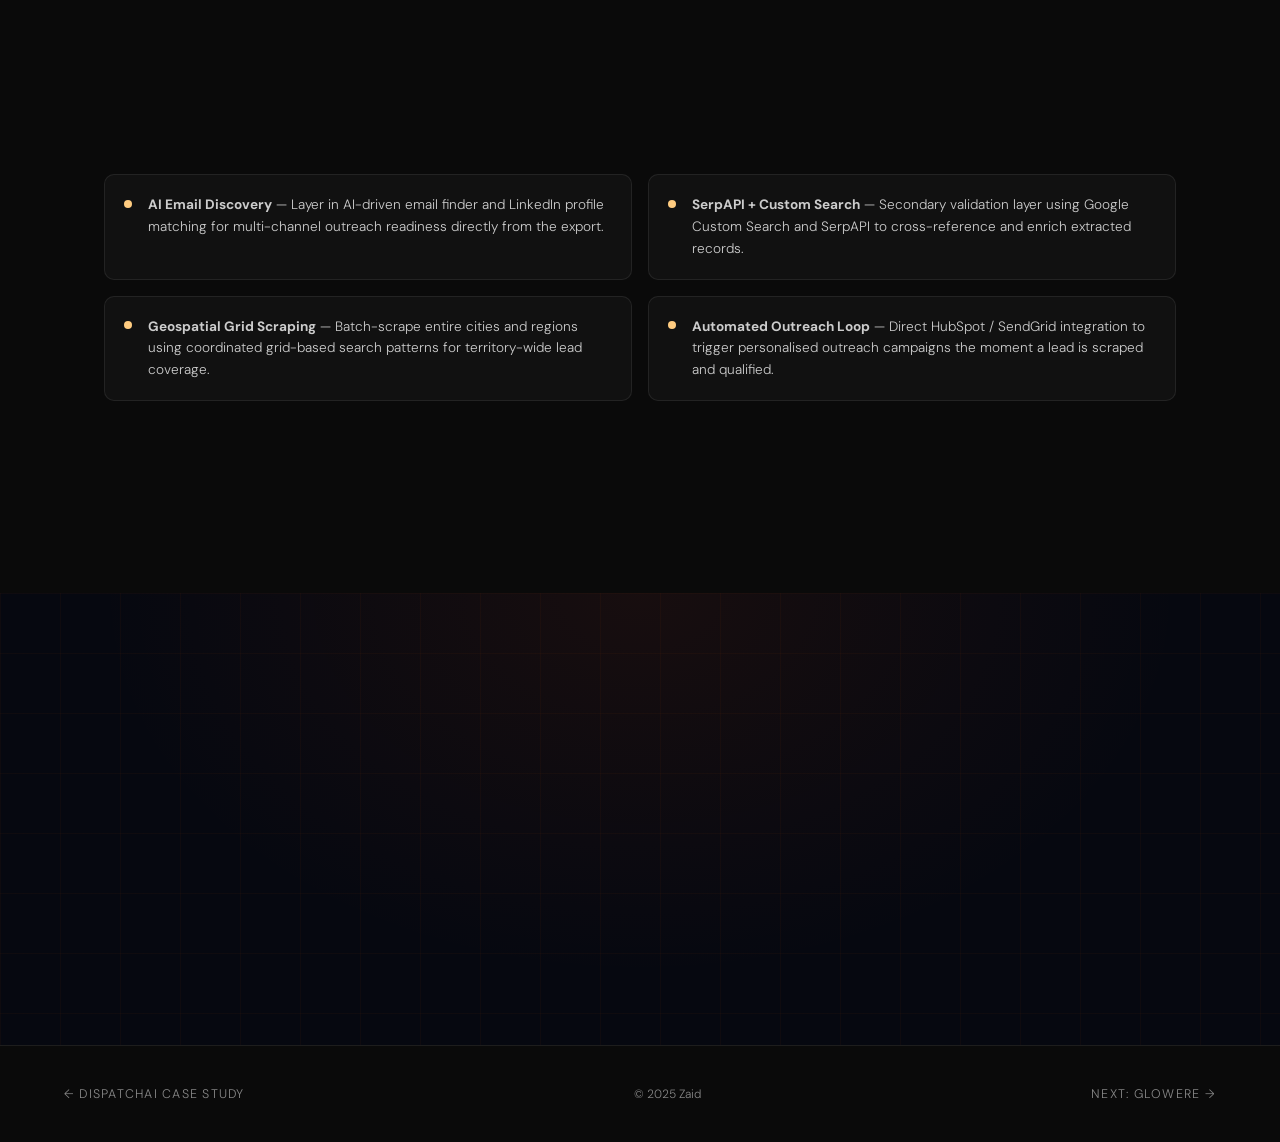
==== commit 69cd66a0: "revert: restore codebase to exact state following resume update (commit 7699d4d)" ====
--- a/case-datascrap.html
+++ b/case-datascrap.html
@@ -1,18 +1,15 @@
 <!DOCTYPE html>
-<html lang="en" data-theme="dark">
+<html lang="en">
 <head>
 <meta charset="UTF-8"/>
 <meta name="viewport" content="width=device-width,initial-scale=1.0"/>
-<script>
-  (function(){var t=localStorage.getItem('portfolio-theme');if(!t){t=window.matchMedia&&window.matchMedia('(prefers-color-scheme: light)').matches?'light':'dark'}document.documentElement.setAttribute('data-theme',t)})()
-</script>
 <title>DataScrap Agent — Autonomous Lead Generation · Case Study</title>
 <link rel="preconnect" href="https://fonts.googleapis.com"/>
 <link rel="preconnect" href="https://fonts.gstatic.com" crossorigin/>
 <link href="https://fonts.googleapis.com/css2?family=Archivo+Black&family=Archivo:wght@300;400;500;600;700&family=DM+Sans:ital,opsz,wght@0,9..40,300;0,9..40,400;0,9..40,500;1,9..40,300&display=swap" rel="stylesheet"/>
 <script src="https://unpkg.com/@phosphor-icons/web@2.1.1/src/index.js"></script>
 <script src="https://cdnjs.cloudflare.com/ajax/libs/gsap/3.12.5/gsap.min.js"></script>
-<script src="./theme-toggle.js" defer></script>
+<script src="https://cdnjs.cloudflare.com/ajax/libs/gsap/3.12.5/ScrollTrigger.min.js"></script>
 <style>
 *,*::before,*::after{box-sizing:border-box;margin:0;padding:0}
 :root{
@@ -238,7 +235,6 @@
   .ss-card.wide{grid-column:span 1}
 }
 </style>
-<link rel="stylesheet" href="./theme.css" />
 </head>
 <body style="background:var(--bg)">
 <div class="cursor" id="cursor"></div>
@@ -250,10 +246,6 @@
 <nav>
   <a href="index.html#projects" class="nav-back" aria-label="Back"><i class="ph ph-arrow-left" style="font-size:1.4rem"></i></a>
   <a href="index.html" class="nav-logo" style="position:absolute; left:50%; transform:translateX(-50%); font-size:1.4rem;">Zaid.</a>
-  <button class="theme-toggle" aria-label="Toggle theme">
-    <span class="icon-sun"><i class="ph ph-sun"></i></span>
-    <span class="icon-moon"><i class="ph ph-moon"></i></span>
-  </button>
 </nav>
 
 <!-- HERO -->
@@ -644,167 +636,28 @@
 
 <script>
 gsap.registerPlugin(ScrollTrigger);
-const cursor = document.getElementById('cursor');
-const ring = document.getElementById('cursorRing');
-let targetX = innerWidth / 2, targetY = innerHeight / 2;
-let currentX = innerWidth / 2, currentY = innerHeight / 2;
-let ringX = innerWidth / 2, ringY = innerHeight / 2;
-let cursorInitialized = false;
-
-window.addEventListener('mousemove', e => {
-  targetX = e.clientX;
-  targetY = e.clientY;
-  if (!cursorInitialized && cursor && ring) {
-    cursorInitialized = true;
-    currentX = targetX; currentY = targetY;
-    ringX = targetX; ringY = targetY;
-    cursor.classList.add('visible');
-    ring.classList.add('visible');
-  }
-}, { passive: true });
-
-(function animateCursor() {
-  currentX += (targetX - currentX) * 0.4;
-  currentY += (targetY - currentY) * 0.4;
-  ringX += (targetX - ringX) * 0.15;
-  ringY += (targetY - ringY) * 0.15;
-
-  if (cursor) {
-    cursor.style.left = currentX + 'px';
-    cursor.style.top = currentY + 'px';
-  }
-  if (ring) {
-    ring.style.left = ringX + 'px';
-    ring.style.top = ringY + 'px';
-  }
-  requestAnimationFrame(animateCursor);
-})();
-
-// ── 3D FLOATING LIGHT OBJECTS & MOUSE-FOLLOW (WebGL) ──
-(function initBG() {
-  const canvas = document.getElementById('bg-canvas');
-  if (!canvas) return;
-  const gl = canvas.getContext('webgl', { alpha: true, antialias: false, powerPreference: 'high-performance' });
-  if (!gl) return;
-
-  const dpr = Math.min(window.devicePixelRatio || 1, 1.5);
-  function resize() {
-    canvas.width = Math.floor(innerWidth * dpr);
-    canvas.height = Math.floor(innerHeight * dpr);
-    gl.viewport(0, 0, canvas.width, canvas.height);
-  }
-  resize();
-  window.addEventListener('resize', resize, { passive: true });
-
-  const vsrc = `attribute vec2 a_pos; void main() { gl_Position = vec4(a_pos, 0.0, 1.0); }`;
-  const fsrc = `
-    precision highp float;
-    uniform vec2 u_res;
-    uniform float u_time;
-    uniform vec2 u_mouse;
-    uniform float u_lightMode;
-
-    vec3 orb(vec2 uv, vec2 center, float size, float t) {
-      vec2 d = uv - center;
-      float dist = length(d);
-      float g = exp(-dist * dist / (size * size * 2.0));
-      float pulse = 0.85 + 0.15 * sin(t * 1.2);
-      return vec3(g * pulse * 0.56);
-    }
-
-    void main() {
-      vec2 uv = (gl_FragCoord.xy / u_res) * 2.0 - 1.0;
-      uv.x *= u_res.x / u_res.y;
-      float t = u_time;
-
-      vec2 o1 = vec2(cos(t * 0.23) * 0.6, sin(t * 0.17) * 0.4);
-      vec2 o2 = vec2(sin(t * 0.19) * 0.5 + 0.3, cos(t * 0.28) * 0.5 - 0.1);
-      vec2 o3 = vec2(cos(t * 0.15) * 0.4 - 0.4, sin(t * 0.22) * 0.35 + 0.3);
-      vec2 o4 = vec2(sin(t * 0.27) * 0.35 + 0.1, cos(t * 0.13) * 0.45 - 0.35);
-
-      vec3 col = vec3(0.0);
-      col += orb(uv, o1, 0.38, t * 1.1);
-      col += orb(uv, o2, 0.30, t * 0.9 + 1.2);
-      col += orb(uv, o3, 0.25, t * 1.3 + 2.4);
-      col += orb(uv, o4, 0.20, t * 0.8 + 0.7);
-
-      vec2 mouse = (u_mouse / u_res) * 2.0 - 1.0;
-      mouse.x *= u_res.x / u_res.y;
-      float md = length(uv - mouse);
-      float mouseGlow = exp(-md * md / 0.14) * 0.45;
-      col += vec3(mouseGlow);
-
-      col = clamp(col, 0.0, 1.0);
-      if (u_lightMode > 0.5) {
-        gl_FragColor = vec4(vec3(0.1, 0.12, 0.2), col.r * 0.2);
-      } else {
-        gl_FragColor = vec4(col * vec3(1.0, 0.5, 0.0), col.r * 0.65);
-      }
-    }
-  `;
-
-  function shader(type, src) {
-    const s = gl.createShader(type);
-    gl.shaderSource(s, src);
-    gl.compileShader(s);
-    return s;
-  }
-  const prog = gl.createProgram();
-  gl.attachShader(prog, shader(gl.VERTEX_SHADER, vsrc));
-  gl.attachShader(prog, shader(gl.FRAGMENT_SHADER, fsrc));
-  gl.linkProgram(prog);
-  gl.useProgram(prog);
-
-  const buf = gl.createBuffer();
-  gl.bindBuffer(gl.ARRAY_BUFFER, buf);
-  gl.bufferData(gl.ARRAY_BUFFER, new Float32Array([-1,-1, 1,-1, -1,1, 1,1]), gl.STATIC_DRAW);
-  const loc = gl.getAttribLocation(prog, 'a_pos');
-  gl.enableVertexAttribArray(loc);
-  gl.vertexAttribPointer(loc, 2, gl.FLOAT, false, 0, 0);
-
-  const uRes = gl.getUniformLocation(prog, 'u_res');
-  const uTime = gl.getUniformLocation(prog, 'u_time');
-  const uMouse = gl.getUniformLocation(prog, 'u_mouse');
-  const uLightMode = gl.getUniformLocation(prog, 'u_lightMode');
-
-  gl.enable(gl.BLEND);
-  gl.blendFunc(gl.SRC_ALPHA, gl.ONE_MINUS_SRC_ALPHA);
-
-  let lerpMouseX = innerWidth / 2;
-  let lerpMouseY = innerHeight / 2;
-  let animationFrameId = null;
-  let startTime = null;
-
-  function isLight() {
-    return document.documentElement.getAttribute('data-theme') === 'light' ? 1.0 : 0.0;
-  }
-
-  function frame(ts) {
-    if (!startTime) startTime = ts;
-    const t = (ts - startTime) / 1000;
-    lerpMouseX += (targetX - lerpMouseX) * 0.08;
-    lerpMouseY += (targetY - lerpMouseY) * 0.08;
-
-    gl.clear(gl.COLOR_BUFFER_BIT);
-    gl.uniform2f(uRes, canvas.width, canvas.height);
-    gl.uniform1f(uTime, t);
-    gl.uniform2f(uMouse, lerpMouseX * dpr, (innerHeight - lerpMouseY) * dpr);
-    gl.uniform1f(uLightMode, isLight());
-    gl.drawArrays(gl.TRIANGLE_STRIP, 0, 4);
-
-    animationFrameId = requestAnimationFrame(frame);
-  }
-
-  document.addEventListener('visibilitychange', () => {
-    if (document.hidden) {
-      if (animationFrameId) cancelAnimationFrame(animationFrameId);
-    } else {
-      startTime = null;
-      animationFrameId = requestAnimationFrame(frame);
-    }
-  });
-
-  animationFrameId = requestAnimationFrame(frame);
+const cursor=document.getElementById('cursor'),ring=document.getElementById('cursorRing');
+let mx=0,my=0,rx=0,ry=0;
+document.addEventListener('mousemove',e=>{mx=e.clientX;my=e.clientY});
+(function loop(){rx+=(mx-rx)*.12;ry+=(my-ry)*.12;cursor.style.left=mx+'px';cursor.style.top=my+'px';ring.style.left=rx+'px';ring.style.top=ry+'px';requestAnimationFrame(loop)})();
+
+// WebGL orb background (amber tinted)
+(function initBG(){
+  const canvas=document.getElementById('bg-canvas');
+  const gl=canvas.getContext('webgl',{alpha:true,antialias:true});
+  if(!gl)return;
+  function resize(){canvas.width=innerWidth;canvas.height=innerHeight;gl.viewport(0,0,canvas.width,canvas.height)}
+  resize();window.addEventListener('resize',resize);
+  const vsrc=`attribute vec2 a_pos;void main(){gl_Position=vec4(a_pos,0.,1.);}`;
+  const fsrc=`precision highp float;uniform vec2 u_res;uniform float u_time;uniform vec2 u_mouse;vec3 orb(vec2 uv,vec2 center,float size,float t){vec2 d=uv-center;float dist=length(d);float g=exp(-dist*dist/(size*size*2.0));float pulse=0.85+0.15*sin(t*1.2);return vec3(g*pulse*0.56);}void main(){vec2 uv=(gl_FragCoord.xy/u_res)*2.-1.;uv.x*=u_res.x/u_res.y;float t=u_time;vec2 o1=vec2(cos(t*0.23)*0.6,sin(t*0.17)*0.4);vec2 o2=vec2(sin(t*0.19)*0.5+0.3,cos(t*0.28)*0.5-0.1);vec2 o3=vec2(cos(t*0.15)*0.4-0.4,sin(t*0.22)*0.35+0.3);vec2 o4=vec2(sin(t*0.27)*0.35+0.1,cos(t*0.13)*0.45-0.35);vec3 col=vec3(0.);col+=orb(uv,o1,0.38,t*1.1);col+=orb(uv,o2,0.30,t*0.9+1.2);col+=orb(uv,o3,0.25,t*1.3+2.4);col+=orb(uv,o4,0.20,t*0.8+0.7);vec2 mouse=u_mouse/u_res*2.-1.;mouse.x*=u_res.x/u_res.y;float md=length(uv-mouse);col+=vec3(exp(-md*md/0.08)*0.08);col=clamp(col,0.,1.)*vec3(1.0,0.5,0.0);gl_FragColor=vec4(col,col.r*0.6);}`;
+  function shader(type,src){const s=gl.createShader(type);gl.shaderSource(s,src);gl.compileShader(s);return s}
+  const prog=gl.createProgram();gl.attachShader(prog,shader(gl.VERTEX_SHADER,vsrc));gl.attachShader(prog,shader(gl.FRAGMENT_SHADER,fsrc));gl.linkProgram(prog);gl.useProgram(prog);
+  const buf=gl.createBuffer();gl.bindBuffer(gl.ARRAY_BUFFER,buf);gl.bufferData(gl.ARRAY_BUFFER,new Float32Array([-1,-1,1,-1,-1,1,1,1]),gl.STATIC_DRAW);
+  const loc=gl.getAttribLocation(prog,'a_pos');gl.enableVertexAttribArray(loc);gl.vertexAttribPointer(loc,2,gl.FLOAT,false,0,0);
+  const uRes=gl.getUniformLocation(prog,'u_res'),uTime=gl.getUniformLocation(prog,'u_time'),uMouse=gl.getUniformLocation(prog,'u_mouse');
+  gl.enable(gl.BLEND);gl.blendFunc(gl.SRC_ALPHA,gl.ONE_MINUS_SRC_ALPHA);
+  let mx2=innerWidth/2,my2=innerHeight/2;document.addEventListener('mousemove',e=>{mx2=e.clientX;my2=e.clientY});
+  let start=null;function frame(ts){if(!start)start=ts;const t=(ts-start)/1000;gl.clear(gl.COLOR_BUFFER_BIT);gl.uniform2f(uRes,canvas.width,canvas.height);gl.uniform1f(uTime,t);gl.uniform2f(uMouse,mx2,canvas.height-my2);gl.drawArrays(gl.TRIANGLE_STRIP,0,4);requestAnimationFrame(frame)}requestAnimationFrame(frame);
 })();
 
 // Hero entrance
@@ -869,9 +722,6 @@
   });
 });
 lightbox.addEventListener('click', () => lightbox.classList.remove('active'));
-
-  setTimeout(() => ScrollTrigger.refresh(), 300);
-  window.addEventListener('load', () => ScrollTrigger.refresh());
 </script>
 </body>
 </html>
